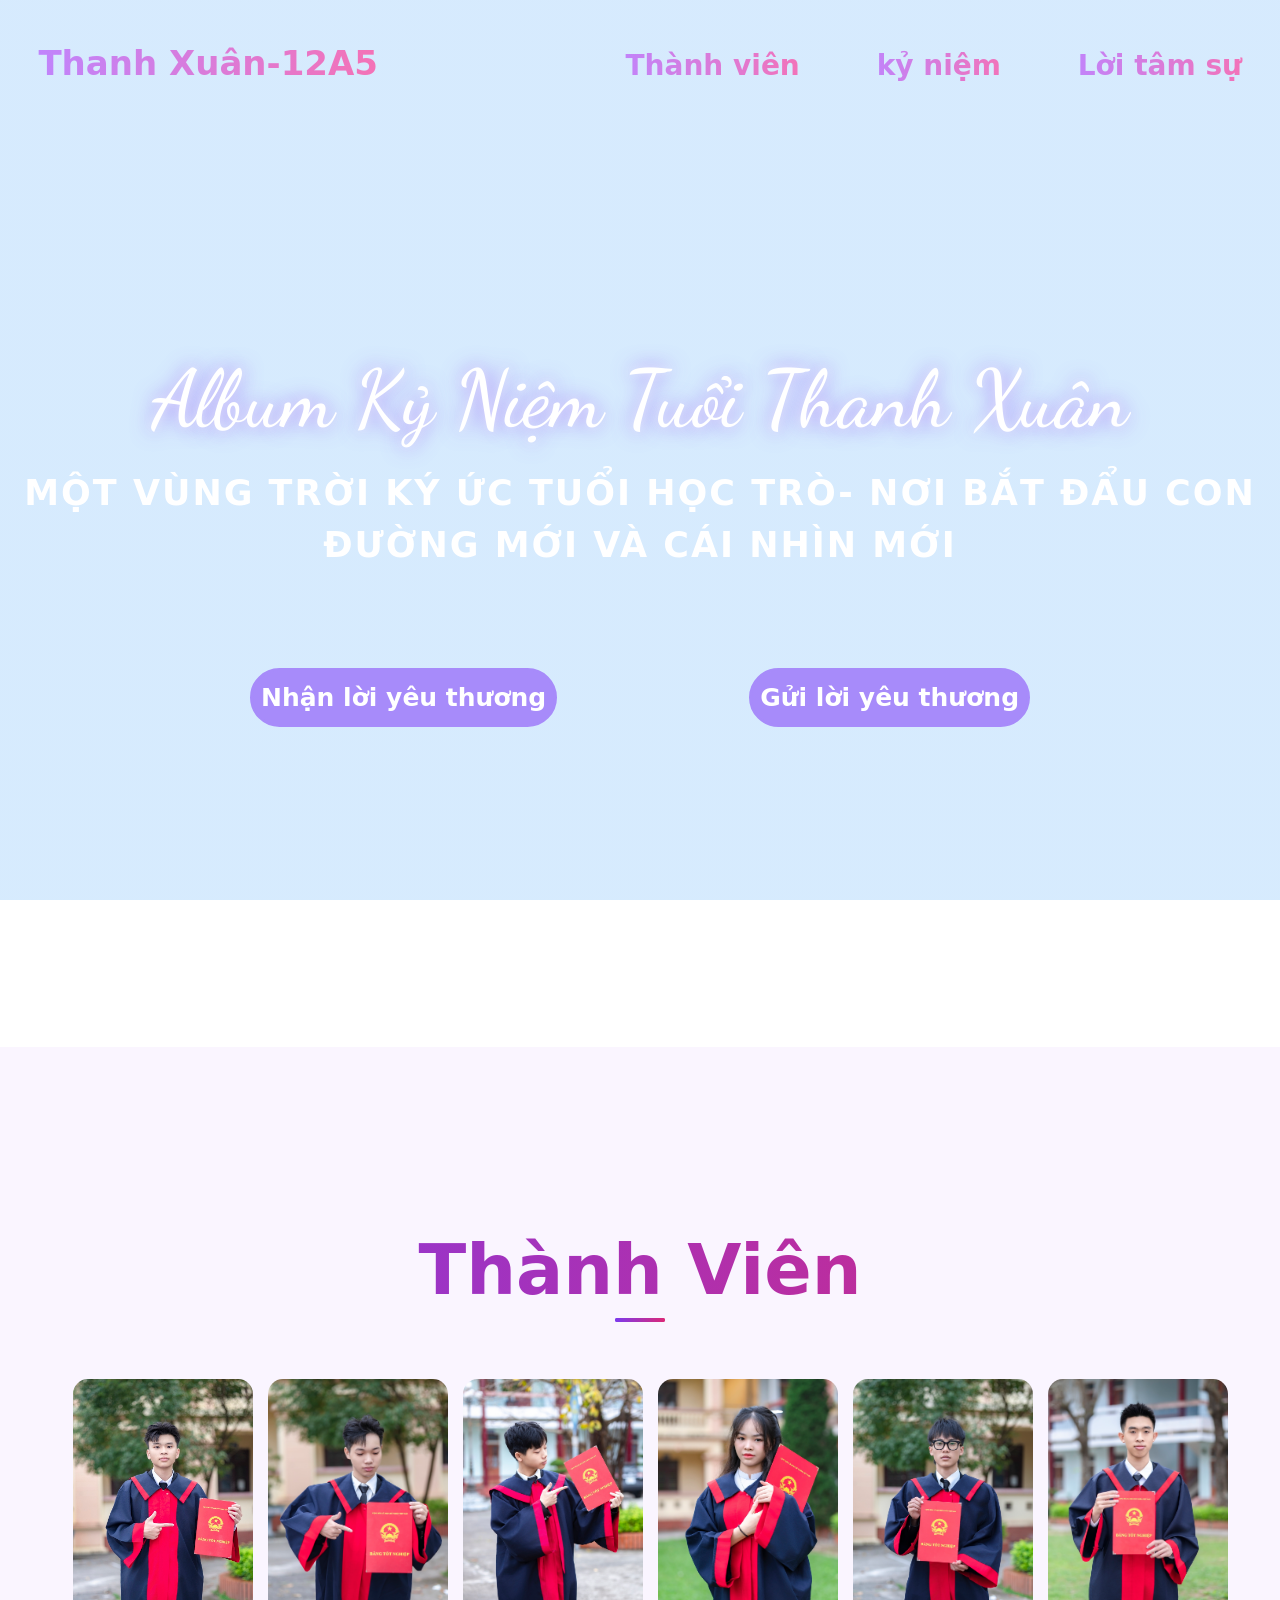
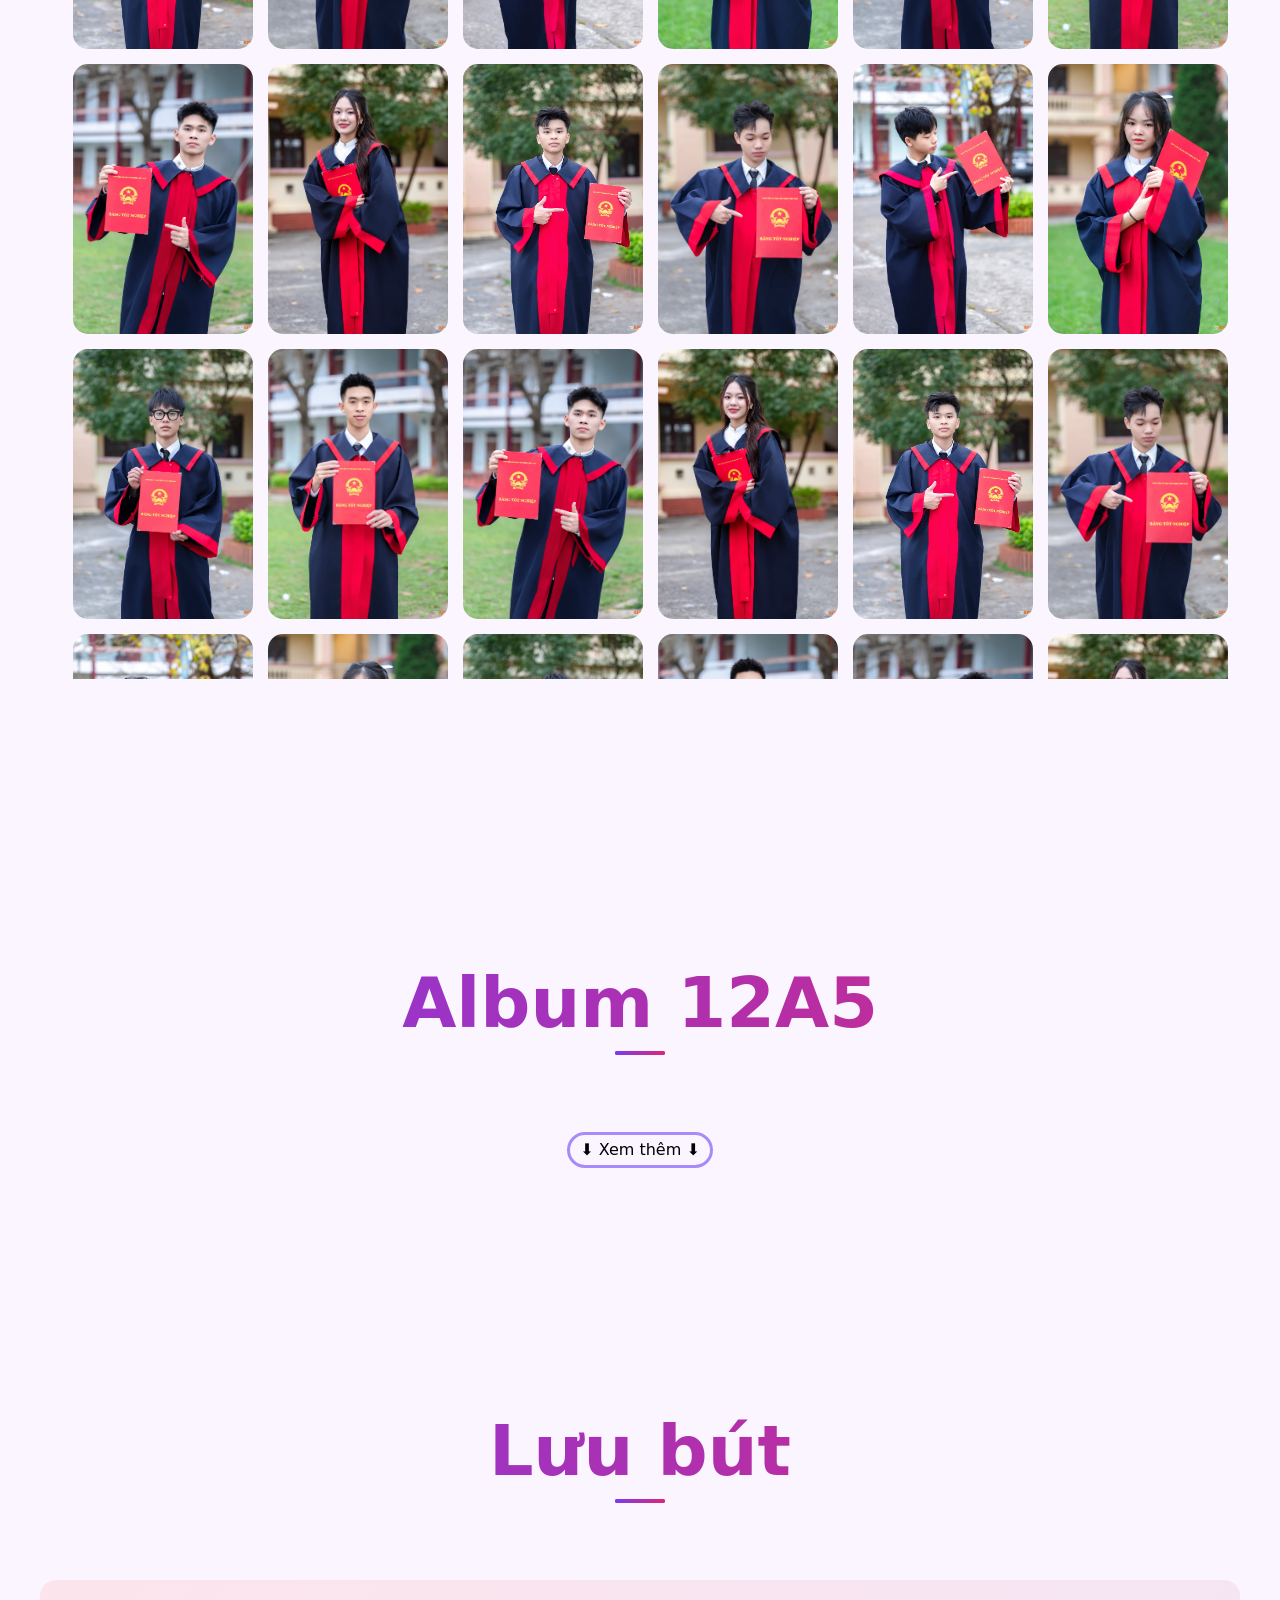
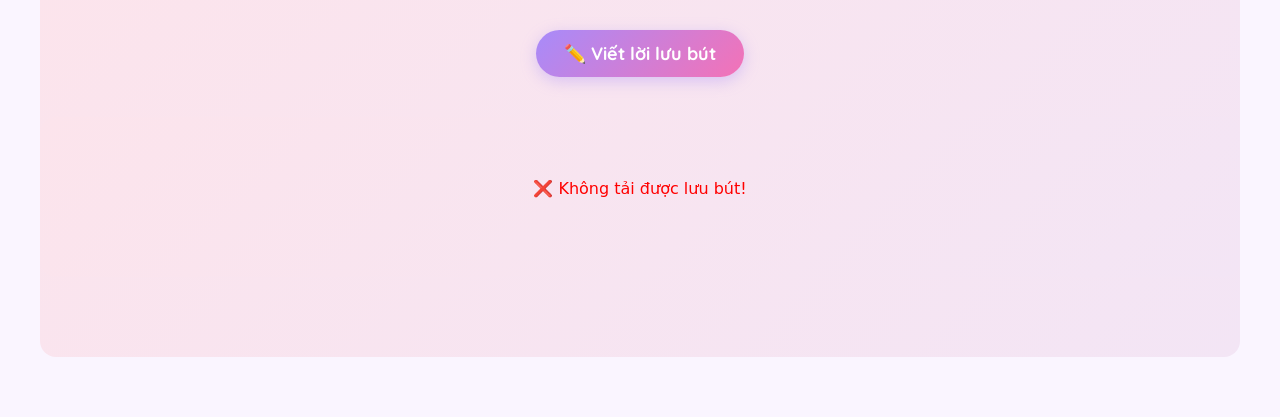
==== index.html @ b4f1463a "Add files via upload" ====
<!doctype html>
<html lang="vi">
    <head>
        <meta charset="UTF-8" />
        <meta name="viewport" content="width=device-width, inital-scale=1.0" />
        <link
            href="https://cdn.jsdelivr.net/npm/bootstrap@5.3.3/dist/css/bootstrap.min.css"
            rel="stylesheet"
        />
        <script src="https://cdn.jsdelivr.net/npm/bootstrap@5.3.3/dist/js/bootstrap.bundle.min.js"></script>
        <script src="dt/suger-dev.js"></script>
        <script src="https://cdn.jsdelivr.net/npm/eruda"></script>
        <script>
            eruda.init();
        </script>

        <link
            href="https://fonts.googleapis.com/css2?family=Dancing+Script:wght@700&family=Quicksand:wght@400;600;700&display=swap"
            rel="stylesheet"
        />
        <link
            rel="stylesheet"
            href="https://cdnjs.cloudflare.com/ajax/libs/highlight.js/11.9.0/styles/atom-one-dark.min.css"
        />
        <script src="https://cdnjs.cloudflare.com/ajax/libs/highlight.js/11.9.0/highlight.min.js"></script>
        <link rel="stylesheet" href="Style.css" />
        <script src="script.js"></script>
    </head>
    <body>
        <div class="navbar">
            <a class="link" href="index.html"><b>Thanh Xuân-12A5</b></a>
            <div>
                <a class="link danhsach" href="#thanhvien">Thành viên</a>
                <a class="link danhsach" href="#Album">kỷ niệm</a>
                <a class="link danhsach" href="#Luubut">Lời tâm sự</a>
            </div>
        </div>

        <!-- CHỮ TIÊU ĐỀ ĐẦU TRANG  -->
        <div class="chutieude">
            <h1 class="chuthanhxuan">Album Kỷ Niệm Tuổi Thanh Xuân</h1>
            <p id="duoichutieude">
                Một vùng trời ký ức tuổi học trò- nơi bắt đẩu con đường mới và
                cái nhìn mới
            </p>
            <div class="loiyeuthuong">
                <div class="linkloiyeuthuong nhanloiyeuthuong">
                    <p class="bamloiyeuthuong">
                        <b>Nhận lời yêu thương</b>
                    </p>
                </div>
                <a class="linkloiyeuthuong" href="#Luubut"
                    ><p class="bamloiyeuthuong"><b>Gửi lời yêu thương</b></p></a
                >
            </div>
        </div>
        <div class="nen">
            <!--CHỮ THƯỚC PHIM KỶ NIỆM  -->
            <div><hr /></div>
            <div class="thuocphimkyniem">
                <h2 id="thanhvien" class="thuocphimkyniem">Thành Viên </h2>
            </div>
            <div><hr /></div>
            <!--PHẦN ALBTUM-->
            <div class="card">
                <div class="khoianhtest">
                    <div class="anhtesst">
                        <div
                            class="anh"
                            data-anh='["images/Khanhcunhan1.jpg","images/Khanhvet1.jpg",
                                       "images/Khanhvet2.jpg","images/Khanhcunhan2.jpg",
                                       "images/Khanhgd1.jpg","images/Khanhgd2.jpg",
                                       "images/Khanhvet3.jpg","images/Khanhgd3.jpg",
                                       "images/Khanhtx1.jpg","images/Khanhtx2.jpg",
                                       "images/Khanhgd4.jpg","images/Khanhnv.jpg",
                                       "images/Khanhnv1.jpg","images/Khanhvet13.jpg",
                                       "images/Khanhtx3.jpg","images/Khanhtx4.jpg",
                                       "images/Khanhvet5.jpg","images/Khanhvet6.jpg",
                                       "images/Khanhvet7.jpg","images/Khanhvet8.jpg",
                                       "images/Khanhvet9.jpg","images/Khanhvet10.jpg",
                                       "images/Khanhvet11.jpg","images/Khanhvet12.jpg"]'
                        >
                            <img
                                class="anhcanhan"
                                src="images/Khanhcunhan1.jpg"
                            />

                            <div class="lopphu">
                                <div class="noidung">
                                    <b>Nguyễn Duy Khánh</b><br />
                                    <p1
                                        >♥️💝💖<br /><b class="xemchitiet"
                                            >🗨️ Xem chi tiết ➡️</b
                                        >
                                    </p1>
                                </div>
                            </div>
                        </div>
                        <div class="anh">
                            <img
                                class="anhcanhan"
                                src="images/Huycunhan1.jpg"
                            />

                            <div class="lopphu">
                                <div class="noidung">
                                    <b>Bùi Trung Huy</b><br />
                                    <p1
                                        >♥️💝💖<br /><b class="xemchitiet"
                                            >🗨️ Xem chi tiết ➡️</b
                                        >
                                    </p1>
                                </div>
                            </div>
                        </div>
                        <div class="anh">
                            <img
                                class="anhcanhan"
                                src="images/Namcunhan1.jpg"
                            />

                            <div class="lopphu">
                                <div class="noidung">
                                    <b>Bùi Trung Nam</b><br />
                                    <p1
                                        >♥️💝💖<br /><b class="xemchitiet"
                                            >🗨️ Xem chi tiết ➡️</b
                                        >
                                    </p1>
                                </div>
                            </div>
                        </div>
                        <div class="anh">
                            <img class="anhcanhan" src="images/Mycunhan1.jpg" />

                            <div class="lopphu">
                                <div class="noidung">
                                    <b>Vũ Đặng Thảo My</b><br />
                                    <p1
                                        >♥️💝💖<br /><b class="xemchitiet"
                                            >🗨️ Xem chi tiết ➡️</b
                                        >
                                    </p1>
                                </div>
                            </div>
                        </div>
                        <div class="anh">
                            <img
                                class="anhcanhan"
                                src="images/Trungcunhan1.jpg"
                            />

                            <div class="lopphu">
                                <div class="noidung">
                                    <b>Trần Quốc Trung</b><br />
                                    <p1
                                        >♥️💝💖<br /><b class="xemchitiet"
                                            >🗨️ Xem chi tiết ➡️</b
                                        >
                                    </p1>
                                </div>
                            </div>
                        </div>
                        <div class="anh">
                            <img
                                class="anhcanhan"
                                src="images/Quycunhan1.jpg"
                            />

                            <div class="lopphu">
                                <div class="noidung">
                                    <b>Phạm Ngọc Quý</b><br />
                                    <p1
                                        >♥️💝💖<br /><b class="xemchitiet"
                                            >🗨️ Xem chi tiết ➡️</b
                                        >
                                    </p1>
                                </div>
                            </div>
                        </div>
                        <div class="anh">
                            <img
                                class="anhcanhan"
                                src="images/Tuyencunhan1.jpg"
                            />

                            <div class="lopphu">
                                <div class="noidung">
                                    <b>Đỗ Trung Tuyển</b><br />
                                    <p1
                                        >♥️💝💖<br /><b class="xemchitiet"
                                            >🗨️ Xem chi tiết ➡️</b
                                        >
                                    </p1>
                                </div>
                            </div>
                        </div>
                        <div class="anh">
                            <img
                                class="anhcanhan"
                                src="images/Vancunnhan1.jpg"
                            />

                            <div class="lopphu">
                                <div class="noidung">
                                    <b>Vũ Thị Hồng Huế</b><br />
                                    <p1
                                        >♥️💝💖<br /><b class="xemchitiet"
                                            >🗨️ Xem chi tiết ➡️</b
                                        >
                                    </p1>
                                </div>
                            </div>
                        </div>
                        <div class="anh">
                            <img
                                class="anhcanhan"
                                src="images/Khanhcunhan1.jpg"
                            />

                            <div class="lopphu">
                                <div class="noidung">
                                    <b>Nguyễn Duy Khánh</b><br />
                                    <p1
                                        >♥️💝💖<br /><b class="xemchitiet"
                                            >🗨️ Xem chi tiết ➡️</b
                                        >
                                    </p1>
                                </div>
                            </div>
                        </div>
                        <div class="anh">
                            <img
                                class="anhcanhan"
                                src="images/Huycunhan1.jpg"
                            />

                            <div class="lopphu">
                                <div class="noidung">
                                    <b>Bùi Trung Huy</b><br />
                                    <p1
                                        >♥️💝💖<br /><b class="xemchitiet"
                                            >🗨️ Xem chi tiết ➡️</b
                                        >
                                    </p1>
                                </div>
                            </div>
                        </div>
                        <div class="anh">
                            <img
                                class="anhcanhan"
                                src="images/Namcunhan1.jpg"
                            />

                            <div class="lopphu">
                                <div class="noidung">
                                    <b>Bùi Trung Nam</b><br />
                                    <p1
                                        >♥️💝💖<br /><b class="xemchitiet"
                                            >🗨️ Xem chi tiết ➡️</b
                                        >
                                    </p1>
                                </div>
                            </div>
                        </div>
                        <div class="anh">
                            <img class="anhcanhan" src="images/Mycunhan1.jpg" />

                            <div class="lopphu">
                                <div class="noidung">
                                    <b>Vũ Đặng Thảo My</b><br />
                                    <p1
                                        >♥️💝💖<br /><b class="xemchitiet"
                                            >🗨️ Xem chi tiết ➡️</b
                                        >
                                    </p1>
                                </div>
                            </div>
                        </div>
                        <div class="anh">
                            <img
                                class="anhcanhan"
                                src="images/Trungcunhan1.jpg"
                            />

                            <div class="lopphu">
                                <div class="noidung">
                                    <b>Trần Quốc Trung</b><br />
                                    <p1
                                        >♥️💝💖<br /><b class="xemchitiet"
                                            >🗨️ Xem chi tiết ➡️</b
                                        >
                                    </p1>
                                </div>
                            </div>
                        </div>
                        <div class="anh">
                            <img
                                class="anhcanhan"
                                src="images/Quycunhan1.jpg"
                            />

                            <div class="lopphu">
                                <div class="noidung">
                                    <b>Phạm Ngọc Quý</b><br />
                                    <p1
                                        >♥️💝💖<br /><b class="xemchitiet"
                                            >🗨️ Xem chi tiết ➡️</b
                                        >
                                    </p1>
                                </div>
                            </div>
                        </div>
                        <div class="anh">
                            <img
                                class="anhcanhan"
                                src="images/Tuyencunhan1.jpg"
                            />

                            <div class="lopphu">
                                <div class="noidung">
                                    <b>Đỗ Trung Tuyển</b><br />
                                    <p1
                                        >♥️💝💖<br /><b class="xemchitiet"
                                            >🗨️ Xem chi tiết ➡️</b
                                        >
                                    </p1>
                                </div>
                            </div>
                        </div>
                        <div class="anh">
                            <img
                                class="anhcanhan"
                                src="images/Vancunnhan1.jpg"
                            />

                            <div class="lopphu">
                                <div class="noidung">
                                    <b>Vũ Thị Hồng Huế</b><br />
                                    <p1
                                        >♥️💝💖<br /><b class="xemchitiet"
                                            >🗨️ Xem chi tiết ➡️</b
                                        >
                                    </p1>
                                </div>
                            </div>
                        </div>
                        <div class="anh">
                            <img
                                class="anhcanhan"
                                src="images/Khanhcunhan1.jpg"
                            />

                            <div class="lopphu">
                                <div class="noidung">
                                    <b>Nguyễn Duy Khánh</b><br />
                                    <p1
                                        >♥️💝💖<br /><b class="xemchitiet"
                                            >🗨️ Xem chi tiết ➡️</b
                                        >
                                    </p1>
                                </div>
                            </div>
                        </div>
                        <div class="anh">
                            <img
                                class="anhcanhan"
                                src="images/Huycunhan1.jpg"
                            />

                            <div class="lopphu">
                                <div class="noidung">
                                    <b>Bùi Trung Huy</b><br />
                                    <p1
                                        >♥️💝💖<br /><b class="xemchitiet"
                                            >🗨️ Xem chi tiết ➡️</b
                                        >
                                    </p1>
                                </div>
                            </div>
                        </div>
                        <div class="anh">
                            <img
                                class="anhcanhan"
                                src="images/Namcunhan1.jpg"
                            />

                            <div class="lopphu">
                                <div class="noidung">
                                    <b>Bùi Trung Nam</b><br />
                                    <p1
                                        >♥️💝💖<br /><b class="xemchitiet"
                                            >🗨️ Xem chi tiết ➡️</b
                                        >
                                    </p1>
                                </div>
                            </div>
                        </div>
                        <div class="anh">
                            <img class="anhcanhan" src="images/Mycunhan1.jpg" />

                            <div class="lopphu">
                                <div class="noidung">
                                    <b>Vũ Đặng Thảo My</b><br />
                                    <p1
                                        >♥️💝💖<br /><b class="xemchitiet"
                                            >🗨️ Xem chi tiết ➡️</b
                                        >
                                    </p1>
                                </div>
                            </div>
                        </div>
                        <div class="anh">
                            <img
                                class="anhcanhan"
                                src="images/Trungcunhan1.jpg"
                            />

                            <div class="lopphu">
                                <div class="noidung">
                                    <b>Trần Quốc Trung</b><br />
                                    <p1
                                        >♥️💝💖<br /><b class="xemchitiet"
                                            >🗨️ Xem chi tiết ➡️</b
                                        >
                                    </p1>
                                </div>
                            </div>
                        </div>
                        <div class="anh">
                            <img
                                class="anhcanhan"
                                src="images/Quycunhan1.jpg"
                            />

                            <div class="lopphu">
                                <div class="noidung">
                                    <b>Phạm Ngọc Quý</b><br />
                                    <p1
                                        >♥️💝💖<br /><b class="xemchitiet"
                                            >🗨️ Xem chi tiết ➡️</b
                                        >
                                    </p1>
                                </div>
                            </div>
                        </div>
                        <div class="anh">
                            <img
                                class="anhcanhan"
                                src="images/Tuyencunhan1.jpg"
                            />

                            <div class="lopphu">
                                <div class="noidung">
                                    <b>Đỗ Trung Tuyển</b><br />
                                    <p1
                                        >♥️💝💖<br /><b class="xemchitiet"
                                            >🗨️ Xem chi tiết ➡️</b
                                        >
                                    </p1>
                                </div>
                            </div>
                        </div>
                        <div class="anh">
                            <img
                                class="anhcanhan"
                                src="images/Vancunnhan1.jpg"
                            />

                            <div class="lopphu">
                                <div class="noidung">
                                    <b>Vũ Thị Hồng Huế</b><br />
                                    <p1
                                        >♥️💝💖<br /><b class="xemchitiet"
                                            >🗨️ Xem chi tiết ➡️</b
                                        >
                                    </p1>
                                </div>
                            </div>
                        </div>
                        <div class="anh">
                            <img
                                class="anhcanhan"
                                src="images/Khanhcunhan1.jpg"
                            />

                            <div class="lopphu">
                                <div class="noidung">
                                    <b>Nguyễn Duy Khánh</b><br />
                                    <p1
                                        >♥️💝💖<br /><b class="xemchitiet"
                                            >🗨️ Xem chi tiết ➡️</b
                                        >
                                    </p1>
                                </div>
                            </div>
                        </div>
                        <div class="anh">
                            <img
                                class="anhcanhan"
                                src="images/Huycunhan1.jpg"
                            />

                            <div class="lopphu">
                                <div class="noidung">
                                    <b>Bùi Trung Huy</b><br />
                                    <p1
                                        >♥️💝💖<br /><b class="xemchitiet"
                                            >🗨️ Xem chi tiết ➡️</b
                                        >
                                    </p1>
                                </div>
                            </div>
                        </div>
                        <div class="anh">
                            <img
                                class="anhcanhan"
                                src="images/Namcunhan1.jpg"
                            />

                            <div class="lopphu">
                                <div class="noidung">
                                    <b>Bùi Trung Nam</b><br />
                                    <p1
                                        >♥️💝💖<br /><b class="xemchitiet"
                                            >🗨️ Xem chi tiết ➡️</b
                                        >
                                    </p1>
                                </div>
                            </div>
                        </div>
                        <div class="anh">
                            <img class="anhcanhan" src="images/Mycunhan1.jpg" />

                            <div class="lopphu">
                                <div class="noidung">
                                    <b>Vũ Đặng Thảo My</b><br />
                                    <p1
                                        >♥️💝💖<br /><b class="xemchitiet"
                                            >🗨️ Xem chi tiết ➡️</b
                                        >
                                    </p1>
                                </div>
                            </div>
                        </div>
                        <div class="anh">
                            <img
                                class="anhcanhan"
                                src="images/Trungcunhan1.jpg"
                            />

                            <div class="lopphu">
                                <div class="noidung">
                                    <b>Trần Quốc Trung</b><br />
                                    <p1
                                        >♥️💝💖<br /><b class="xemchitiet"
                                            >🗨️ Xem chi tiết ➡️</b
                                        >
                                    </p1>
                                </div>
                            </div>
                        </div>
                        <div class="anh">
                            <img
                                class="anhcanhan"
                                src="images/Quycunhan1.jpg"
                            />

                            <div class="lopphu">
                                <div class="noidung">
                                    <b>Phạm Ngọc Quý</b><br />
                                    <p1
                                        >♥️💝💖<br /><b class="xemchitiet"
                                            >🗨️ Xem chi tiết ➡️</b
                                        >
                                    </p1>
                                </div>
                            </div>
                        </div>
                        <div class="anh">
                            <img
                                class="anhcanhan"
                                src="images/Tuyencunhan1.jpg"
                            />

                            <div class="lopphu">
                                <div class="noidung">
                                    <b>Đỗ Trung Tuyển</b><br />
                                    <p1
                                        >♥️💝💖<br /><b class="xemchitiet"
                                            >🗨️ Xem chi tiết ➡️</b
                                        >
                                    </p1>
                                </div>
                            </div>
                        </div>
                        <div class="anh">
                            <img
                                class="anhcanhan"
                                src="images/Vancunnhan1.jpg"
                            />

                            <div class="lopphu">
                                <div class="noidung">
                                    <b>Vũ Thị Hồng Huế</b><br />
                                    <p1
                                        >♥️💝💖<br /><b class="xemchitiet"
                                            >🗨️ Xem chi tiết ➡️</b
                                        >
                                    </p1>
                                </div>
                            </div>
                        </div>
                        <div class="anh">
                            <img
                                class="anhcanhan"
                                src="images/Khanhcunhan1.jpg"
                            />

                            <div class="lopphu">
                                <div class="noidung">
                                    <b>Nguyễn Duy Khánh</b><br />
                                    <p1
                                        >♥️💝💖<br /><b class="xemchitiet"
                                            >🗨️ Xem chi tiết ➡️</b
                                        >
                                    </p1>
                                </div>
                            </div>
                        </div>
                        <div class="anh">
                            <img
                                class="anhcanhan"
                                src="images/Huycunhan1.jpg"
                            />

                            <div class="lopphu">
                                <div class="noidung">
                                    <b>Bùi Trung Huy</b><br />
                                    <p1
                                        >♥️💝💖<br /><b class="xemchitiet"
                                            >🗨️ Xem chi tiết ➡️</b
                                        >
                                    </p1>
                                </div>
                            </div>
                        </div>
                        <div class="anh">
                            <img
                                class="anhcanhan"
                                src="images/Namcunhan1.jpg"
                            />

                            <div class="lopphu">
                                <div class="noidung">
                                    <b>Bùi Trung Nam</b><br />
                                    <p1
                                        >♥️💝💖<br /><b class="xemchitiet"
                                            >🗨️ Xem chi tiết ➡️</b
                                        >
                                    </p1>
                                </div>
                            </div>
                        </div>
                        <div class="anh">
                            <img class="anhcanhan" src="images/Mycunhan1.jpg" />

                            <div class="lopphu">
                                <div class="noidung">
                                    <b>Vũ Đặng Thảo My</b><br />
                                    <p1
                                        >♥️💝💖<br /><b class="xemchitiet"
                                            >🗨️ Xem chi tiết ➡️</b
                                        >
                                    </p1>
                                </div>
                            </div>
                        </div>
                        <div class="anh">
                            <img
                                class="anhcanhan"
                                src="images/Trungcunhan1.jpg"
                            />

                            <div class="lopphu">
                                <div class="noidung">
                                    <b>Trần Quốc Trung</b><br />
                                    <p1
                                        >♥️💝💖<br /><b class="xemchitiet"
                                            >🗨️ Xem chi tiết ➡️</b
                                        >
                                    </p1>
                                </div>
                            </div>
                        </div>
                        <div class="anh">
                            <img
                                class="anhcanhan"
                                src="images/Quycunhan1.jpg"
                            />

                            <div class="lopphu">
                                <div class="noidung">
                                    <b>Phạm Ngọc Quý</b><br />
                                    <p1
                                        >♥️💝💖<br /><b class="xemchitiet"
                                            >🗨️ Xem chi tiết ➡️</b
                                        >
                                    </p1>
                                </div>
                            </div>
                        </div>
                        <div class="anh">
                            <img
                                class="anhcanhan"
                                src="images/Tuyencunhan1.jpg"
                            />

                            <div class="lopphu">
                                <div class="noidung">
                                    <b>Đỗ Trung Tuyển</b><br />
                                    <p1
                                        >♥️💝💖<br /><b class="xemchitiet"
                                            >🗨️ Xem chi tiết ➡️</b
                                        >
                                    </p1>
                                </div>
                            </div>
                        </div>
                        <div class="anh">
                            <img
                                class="anhcanhan"
                                src="images/Vancunnhan1.jpg"
                            />

                            <div class="lopphu">
                                <div class="noidung">
                                    <b>Vũ Thị Hồng Huế</b><br />
                                    <p1
                                        >♥️💝💖<br /><b class="xemchitiet"
                                            >🗨️ Xem chi tiết ➡️</b
                                        >
                                    </p1>
                                </div>
                            </div>
                        </div>
                        <div class="anh">
                            <img
                                class="anhcanhan"
                                src="images/Khanhcunhan1.jpg"
                            />

                            <div class="lopphu">
                                <div class="noidung">
                                    <b>Nguyễn Duy Khánh</b><br />
                                    <p1
                                        >♥️💝💖<br /><b class="xemchitiet"
                                            >🗨️ Xem chi tiết ➡️</b
                                        >
                                    </p1>
                                </div>
                            </div>
                        </div>
                    </div>
                </div>
            </div>

            <hr >
            <hr >
           
            <div class="thuocphimkyniem">
                <h2 id="Album" class="thuocphimkyniem">Album 12A5</h2>
            </div>
            <hr>
            <div class="album12a5-wrapper">
                <div class="manhinhdt album12a5-inner collapsed" id="album12a5">
                    <div class="album">
                        <div class="khungchuaalbum">
                            <!-- 0 -->
                            <img class="anhalbum doc" src="images/Huycunhan1.jpg"
                                    data-bs-toggle="modal"
                                    data-bs-target="#modalAnh"
                                    onclick="document.getElementById('anhModal').src=this.src"
                                    style="cursor:pointer" />
                            <!-- 1 -->
                            <img
                                class="anhalbum ngang"
                                src="images/loahuongvaoco.jpg"
                                data-bs-toggle="modal"
                                data-bs-target="#modalAnh"
                                onclick="document.getElementById('anhModal').src=this.src"
                                style="cursor:pointer"
                            />
                            <!-- 2 -->
                            <img
                                class="anhalbum ngang"
                                src="images/calopnv.jpg"
                                data-bs-toggle="modal"
                                data-bs-target="#modalAnh"
                                onclick="document.getElementById('anhModal').src=this.src"
                                style="cursor:pointer"
                            />
                            <!-- 3 -->
                            <img
                                class="anhalbum doc"
                                src="images/phaohoadoc.jpg"
                                data-bs-toggle="modal"
                                data-bs-target="#modalAnh"
                                onclick="document.getElementById('anhModal').src=this.src"
                                style="cursor:pointer"
                            />
                            <!-- 4 -->
                            <img
                                class="anhalbum doc"
                                src="images/Mycunhan1.jpg"
                                data-bs-toggle="modal"
                                data-bs-target="#modalAnh"
                                onclick="document.getElementById('anhModal').src=this.src"
                                style="cursor:pointer"
                            />
                            <!-- 5 -->
                            <img
                                class="anhalbum ngang"
                                src="images/tapthevetngoaitroi.jpg"
                                data-bs-toggle="modal"
                                data-bs-target="#modalAnh"
                                onclick="document.getElementById('anhModal').src=this.src"
                                style="cursor:pointer"
                            />
                            <!-- 6 -->
                            <img
                                class="anhalbum doc"
                                src="images/Khanhcunhan1.jpg"
                                data-bs-toggle="modal"
                                data-bs-target="#modalAnh"
                                onclick="document.getElementById('anhModal').src=this.src"
                                style="cursor:pointer"
                            />
                            <!-- 7 -->
                            <img
                                class="anhalbum doc"
                                src="images/Huycunhan1.jpg"
                                data-bs-toggle="modal"
                                data-bs-target="#modalAnh"
                                onclick="document.getElementById('anhModal').src=this.src"
                                style="cursor:pointer"
                            />

                            <!-- 8 -->
                            <img
                                class="anhalbum doc"
                                src="images/phaohoadoc.jpg"
                                data-bs-toggle="modal"
                                data-bs-target="#modalAnh"
                                onclick="document.getElementById('anhModal').src=this.src"
                                style="cursor:pointer"
                            />
                            <!-- 9 -->
                            <img
                                class="anhalbum doc"
                                src="images/calopnv.jpg"
                                data-bs-toggle="modal"
                                data-bs-target="#modalAnh"
                                onclick="document.getElementById('anhModal').src=this.src"
                                style="cursor:pointer"
                            />
                            <!-- 10-->
                            <img
                                class="anhalbum ngang"
                                src="images/loahuongvaoco.jpg"
                                data-bs-toggle="modal"
                                data-bs-target="#modalAnh"
                                onclick="document.getElementById('anhModal').src=this.src"
                                style="cursor:pointer"
                            />
                            <!-- 11 -->
                            <img
                                class="anhalbum ngang"
                                src="images/tapthevetngoaitroi.jpg"data-bs-toggle="modal"
                                data-bs-target="#modalAnh"
                                onclick="document.getElementById('anhModal').src=this.src"
                                style="cursor:pointer"
                            />
                            <!-- 12 -->
                            <img
                                class="anhalbum doc"
                                src="images/Mycunhan1.jpg"
                                data-bs-toggle="modal"
                                data-bs-target="#modalAnh"
                                onclick="document.getElementById('anhModal').src=this.src"
                                style="cursor:pointer"
                            />
                            <!-- 13 -->
                            <img
                                class="anhalbum doc"
                                src="images/Khanhcunhan1.jpg"
                                data-bs-toggle="modal"
                                data-bs-target="#modalAnh"
                                onclick="document.getElementById('anhModal').src=this.src"
                                style="cursor:pointer"
                            />
                            <!-- 14 -->
                            <img
                                class="anhalbum ngang"
                                src="images/tapthevetngoaitroi.jpg"data-bs-toggle="modal"
                                data-bs-target="#modalAnh"
                                onclick="document.getElementById('anhModal').src=this.src"
                                style="cursor:pointer"
                            />
                            <img
                                class="anhalbum doc"
                                src="images/calopnv.jpg"
                                data-bs-toggle="modal"
                                data-bs-target="#modalAnh"
                                onclick="document.getElementById('anhModal').src=this.src"
                                style="cursor:pointer"
                            />
                            <!-- 10-->
                            <img
                                class="anhalbum ngang"
                                src="images/loahuongvaoco.jpg"
                                data-bs-toggle="modal"
                                data-bs-target="#modalAnh"
                                onclick="document.getElementById('anhModal').src=this.src"
                                style="cursor:pointer"
                            />
                            <!-- 11 -->
                            <img
                                class="anhalbum ngang"
                                src="images/tapthevetngoaitroi.jpg"data-bs-toggle="modal"
                                data-bs-target="#modalAnh"
                                onclick="document.getElementById('anhModal').src=this.src"
                                style="cursor:pointer"
                            />
                            <!-- 12 -->
                            <img
                                class="anhalbum doc"
                                src="images/Mycunhan1.jpg"
                                data-bs-toggle="modal"
                                data-bs-target="#modalAnh"
                                onclick="document.getElementById('anhModal').src=this.src"
                                style="cursor:pointer"
                            />
                            <!-- 13 -->
                            <img
                                class="anhalbum doc"
                                src="images/Khanhcunhan1.jpg"
                                data-bs-toggle="modal"
                                data-bs-target="#modalAnh"
                                onclick="document.getElementById('anhModal').src=this.src"
                                style="cursor:pointer"
                            />
                            <!-- 14 -->
                            <img
                                class="anhalbum ngang"
                                src="images/tapthevetngoaitroi.jpg"data-bs-toggle="modal"
                                data-bs-target="#modalAnh"
                                onclick="document.getElementById('anhModal').src=this.src"
                                style="cursor:pointer"
                            />
                            <!-- 14 -->
                            <img class="anhalbum doc" src="images/Huycunhan1.jpg"
                                    data-bs-toggle="modal"
                                    data-bs-target="#modalAnh"
                                    onclick="document.getElementById('anhModal').src=this.src"
                                    style="cursor:pointer" />
                            <!-- 1 -->
                            <img
                                class="anhalbum ngang"
                                src="images/loahuongvaoco.jpg"
                                data-bs-toggle="modal"
                                data-bs-target="#modalAnh"
                                onclick="document.getElementById('anhModal').src=this.src"
                                style="cursor:pointer"
                            />
                            <!-- 2 -->
                            <img
                                class="anhalbum ngang"
                                src="images/calopnv.jpg"
                                data-bs-toggle="modal"
                                data-bs-target="#modalAnh"
                                onclick="document.getElementById('anhModal').src=this.src"
                                style="cursor:pointer"
                            />
                            <!-- 3 -->
                            <img
                                class="anhalbum doc"
                                src="images/phaohoadoc.jpg"
                                data-bs-toggle="modal"
                                data-bs-target="#modalAnh"
                                onclick="document.getElementById('anhModal').src=this.src"
                                style="cursor:pointer"
                            />
                            <!-- 4 -->
                            <img
                                class="anhalbum doc"
                                src="images/Mycunhan1.jpg"
                                data-bs-toggle="modal"
                                data-bs-target="#modalAnh"
                                onclick="document.getElementById('anhModal').src=this.src"
                                style="cursor:pointer"
                            />
                            <!-- 5 -->
                            <img
                                class="anhalbum ngang"
                                src="images/tapthevetngoaitroi.jpg"
                                data-bs-toggle="modal"
                                data-bs-target="#modalAnh"
                                onclick="document.getElementById('anhModal').src=this.src"
                                style="cursor:pointer"
                            />
                            <!-- 6 -->
                            <img
                                class="anhalbum doc"
                                src="images/Khanhcunhan1.jpg"
                                data-bs-toggle="modal"
                                data-bs-target="#modalAnh"
                                onclick="document.getElementById('anhModal').src=this.src"
                                style="cursor:pointer"
                            />
                            <!-- 7 -->
                            <img
                                class="anhalbum doc"
                                src="images/Huycunhan1.jpg"
                                data-bs-toggle="modal"
                                data-bs-target="#modalAnh"
                                onclick="document.getElementById('anhModal').src=this.src"
                                style="cursor:pointer"
                            />

                            <!-- 8 -->
                            <img
                                class="anhalbum doc"
                                src="images/phaohoadoc.jpg"
                                data-bs-toggle="modal"
                                data-bs-target="#modalAnh"
                                onclick="document.getElementById('anhModal').src=this.src"
                                style="cursor:pointer"
                            />
                            <!-- 9 -->
                            <img
                                class="anhalbum doc"
                                src="images/calopnv.jpg"
                                data-bs-toggle="modal"
                                data-bs-target="#modalAnh"
                                onclick="document.getElementById('anhModal').src=this.src"
                                style="cursor:pointer"
                            />
                        </div>
                    </div>
                </div>
                <div class="xemthem-wrapper">
                    <div class="xemthem-fade" id="album12a5Fade"></div>
                    <button
                        class="btn-xemthem"
                        id="btnAlbum12a5"
                        onclick="toggleAlbum12a5()"
                    >
                        ⬇️ Xem thêm ⬇️
                    </button>
                </div>
            </div>
            
            <!--  PHẦN LƯU BÚT -->
          
            <hr >
           
            <div class="thuocphimkyniem">
                <h2 id="Luubut" class="thuocphimkyniem">Lưu bút</h2>
            </div>
            <hr>
            <div class="phanluubut">
              <div class="khungluubut">
                  <div class="card-luubut">
                      <!-- NÚT GỬI LỜI -->
<div style="text-align:center; margin: 30px 0 20px;">
  <button class="btn-guibut" onclick="moFormLuuBut()">✏️ Viết lời lưu bút</button>
</div>

<!-- FORM VIẾT -->
<div id="formLuuBut" class="form-luubut-overlay" style="display:none;">
  <div class="form-luubut-box">
    <h3 style="font-family:'Dancing Script',cursive; font-size:26px; color:#7c3aed; margin-bottom:16px;">✍️ Ghi lại lời yêu thương</h3>
    <textarea id="inputNoiDung" placeholder="Viết lời hay ý đẹp..." maxlength="300"></textarea>
    <input id="inputKyTen" type="text" placeholder="Ký tên 🖊️" maxlength="15" />
    <div class="chon-mau">
      <span>Chọn màu:</span>
      <div class="mau-option" style="background:#fff9c4;" data-mau="#fff9c4" onclick="chonMau(this)">💛</div>
      <div class="mau-option" style="background:#fce4ec;" data-mau="#fce4ec" onclick="chonMau(this)">💗</div>
      <div class="mau-option" style="background:#e8f5e9;" data-mau="#e8f5e9" onclick="chonMau(this)">💚</div>
      <div class="mau-option" style="background:#e3f2fd;" data-mau="#e3f2fd" onclick="chonMau(this)">💙</div>
      <div class="mau-option" style="background:#f3e5f5;" data-mau="#f3e5f5" onclick="chonMau(this)">💜</div>
      <div class="mau-option" style="background:#fff3e0;" data-mau="#fff3e0" onclick="chonMau(this)">🧡</div>
    </div>
    <div style="display:flex; gap:12px; justify-content:center; margin-top:10px;">
      <button class="btn-guibut" onclick="luuLuuBut()">💾 Gửi</button>
      <button class="btn-huy" onclick="dongFormLuuBut()">✖ Hủy</button>
    </div>
  </div>
</div>

<!-- KHUNG GIẤY NHỚ -->
<div class="phanluubut">
  <div class="khungluubut" id="khungluubut"></div>
</div>

<!-- MODAL XÓA ADMIN -->
<div id="modalXoa" class="form-luubut-overlay" style="display:none;">
  <div class="form-luubut-box" style="max-width:340px;">
    <h3 style="font-family:'Dancing Script',cursive;font-size:22px;color:#db2777;margin-bottom:12px;">🔐 Xác nhận Admin</h3>
    <input id="inputMatKhau" type="password" placeholder="Nhập mật khẩu admin..." />
    <p id="thongBaoSai" style="color:red;display:none;font-size:13px;margin-top:6px;">❌ Sai mật khẩu!</p>
    <div style="display:flex;gap:12px;justify-content:center;margin-top:10px;">
      <button class="btn-guibut" onclick="xacNhanXoa()">🗑️ Xóa</button>
      <button class="btn-huy" onclick="dongModalXoa()">✖ Hủy</button>
    </div>
  </div>
</div>
                  
                  </div>
              </div>
            </div>

            <!--  PHẦN CHUYỂN TIẾP ẢNH THÀNH VIÊN-->
            <div class="lightbox" id="lightbox">
                <img id="lightbox-img" src="" />
                <div id="lightbox-thumbs"></div>
                <button class="lightbox-prev" id="lb-prev">⬅️</button>
                <button class="lightbox-next" id="lb-next">➡️</button>
            </div>
            <!--  PHẦN XEM ẢNH ALBUM NHÉ-->
<div class="modal fade" id="modalAnh" tabindex="-1">
  <div class="modal-dialog modal-dialog-centered modal-lg">
    <div class="modal-content bg-transparent border-0">
      <img id="anhModal" src="" class="img-fluid rounded" />
    </div>
  </div>
</div>
            <!-- PHẦN NHẬN LỜI YÊU THƯƠNG NGẪU NHIÊN-->

            <div class="nhanloiyeuthuong" id="popupLoi">
                <p id="noiDungLoi" style=""></p>
                <button
                    class="btnDong"
                    onclick="
                        document
                            .getElementById('popupLoi')
                            .classList.remove('active');
                        setTimeout(
                            () =>
                                (document.getElementById(
                                    'popupLoi'
                                ).style.display = 'none'),
                            300
                        );
                    "
                >
                    Đóng
                </button>
            </div>
  <!-- DIV CUỐI NHÁ CHÈN LÊN TRÊN-->
        </div>
    </body>
</html>
---- Style.css ----
body {
    background-image:
        linear-gradient(rgba(148, 201, 251, 0.38), rgba(148, 202, 251, 0.38)),
        url("images/cunhantungmu.jpg");
    background-repeat: no-repeat;
    background-attachment: fixed;
    background-position: center;
    background-size: cover;
}
/* BỐ CỤC TỶ LỆ MÀN HÌNH VÀ HIỆU ỨNG*/
@media (max-width: 420px) {
    .lopphu .noidung {
        font-size: 10px !important;
        margin-top: 70px !important;
    }
    #lb-next {
        opacity: 0;
    }
    #lb-prev {
        opacity: 0;
    }
    .anhtesst {
        margin-left: 10px;
        margin-right: 10px;
    }
    .anhtesst .anhcanhan {
        width: 100px;
    }
    .chutieude h1 {
        font-size: 40px;
    }
    .chutieude #duoichutieude {
        font-size: 11px;
    }
    .link {
        font-size: 14px;
    }
    .navbar .danhsach {
        margin-left: 12px;
    }
}

@media (min-width: 1024px) {
    .lopphu .noidung {
        font-size: 17px !important;
        margin-top: 130px !important;
    }

    .navbar .danhsach {
        margin-left: 50px;
    }
    .navbar .danhsach:hover {
        padding: 2px 20px;
        border: rgba(0, 0, 0, 0.3) 4px solid;
    }

    .chutieude h1 {
        font-size: 80px;
    }
    .chutieude #duoichutieude p {
        font-size: 25px;
    }

    /* PHẦN XEM THÀNH VIÊN */

    .anhcanhan {
        width: 180px !important;
    }
    #lb-prev {
        font-size: 50px;
        opacity: 2 !important;
    }
    #lb-next {
        font-size: 50px;
        opacity: 2 !important;
    }
    .lightbox-prev {
        left: 90px !important;
    }
    .lightbox-next {
        right: 90px !important;
    }

    #lightbox-thumbs {
        z-index: 999;
        display: flex;
        gap: 8px;
        margin-top: 10px;
        overflow-x: auto;
        width: 100%;
        padding: 5px;
    }

    #lightbox-thumbs img {
        z-index: 999;
        display: none;
        width: 40px !important;
        height: 50px !important;
        object-fit: cover;
        border-radius: 6px;
        cursor: pointer;
        opacity: 0.5;
        transition: opacity 0.2s ease;
        flex-shrink: 0;
        border: 2px solid transparent;
    }

    #lightbox-thumbs img.active {
        z-index: 999;
        opacity: 1;
        border: 2px solid white;
    }

    #lightbox-img {
        z-index: 999;
        transition: opacity 0.3s ease;
        height: 100% !important;
        width: 100% !important;
        object-fit: contain;
        border-radius: 30px !important;
    }

    #lightbox-thumbs {
        z-index: 999;
        position: fixed;
        bottom: 5px !important;
        left: 0;
        width: 100%;
        flex-wrap: nowrap;
        height: 50px !important;
        align-items: center;
        overflow-x: auto;
        overflow-y: hidden;
        padding: 5px;
        box-sizing: border-box;
    }
    .card {
        background-color: #faf5ff;
        width: 1300px;
        margin: 0 auto !important;
        height: 900px !important;
        border: 0 !important;
        overflow-x: hidden; /* cắt ngang */
        overflow-y: auto; /* scroll dọc */
    }
    /*PHẦN ALBUM 12a5 NHÉ*/
    .album12a5-wrapper #album12a5 {
        display: none !important;
    }
    .album12a5-inner {
        display: flex !important;
    }
.khungluubut { display:flex; flex-wrap:wrap; gap:20px;
    width: 1200px !important; justify-content:center; padding:10px; margin: 0 auto; }
    #popupLoi {
    width: 900px !important;}
    #noiDungLoi { font-size: 34px !important;}
    .sticky-pin { position:absolute; top:8px; left:50%; transform:translateX(-50%); font-size:22px; }
.sticky-content { font-size:20px !important;  }

.sticky-ky  {  font-size:14px !important; font-weight:700; }
.sticky-ngay { font-size:14px !important; color:#999; }
    
    /*CHÈN LÊN BÊN TRÊN*/
}
/* HẾT PHẦN KÍCH CỠ */

.nen {
    background-color: #faf5ff;
}

/* PHẦN NAVBAR */
.navbar {
    display: flex;
    border: 0 solid;
    margin-top: clamp(10px, 3vw, 30px);
    margin-right: clamp(5px, 3vw, 30px);
    margin-left: clamp(5px, 3vw, 50px);
    font-size: clamp(18px, 3vw, 34px);
}
.danhsach {
    border-radius: 20px;
    border: 0px solid;
    padding: 3px 8px;
    border-color: #ec4899;
    margin-left: 5px;
    font-size: clamp(12px, 3vw, 24px);
}
.danhsach:hover {
    border-radius: 20px;
    border: 2px solid;
    padding: 3px 8px;
    border-color: #ec4899;
}

.link {
    background: linear-gradient(to right, #c084fc, #f472b6);
    -webkit-background-clip: text;
    -webkit-text-fill-color: transparent;
    text-decoration: none;
}
.danhsach {
    font-size: clamp(8px, 3vw, 28px);
    font-weight: 560;
}

/* CHỮ H1 */
h1 {
    text-align: center;
    font-family: "Dancing Script", cursive;
    font-size: clamp(45px, 7vw, 150px);
    color: #fff;
    text-shadow:
        0 0 10px rgba(255, 255, 255, 0.5),
        0 0 20px rgba(139, 92, 246, 0.8);
    margin-bottom: 10px;
    z-index: 2;
    animation: fadeInUp 1.2s ease-out;
}
#duoichutieude {
    text-align: center;
    font-size: clamp(12px, 3vw, 35px);
    font-weight: 600;
    letter-spacing: 2px;
    color: white;
    text-transform: uppercase;
    margin-top: 10px;
}
.chutieude {
    z-index: 2;
    animation: fadeInUp 1.2s ease-out;
    position: relative;
    width: 100%;
    height: 100vh;
    display: flex;
    flex-direction: column;
    justify-content: center;
    align-items: center;
    text-align: center;
    z-index: 999;
}

/* PHẦN NHẬN VÀ GỬI LỜI YÊU THƯƠNG*/
.loiyeuthuong {
    display: inline-flex;
    gap: 15vw;
    margin-top: clamp(10px, 8vw, 80px);
    color: white;
}
.bamloiyeuthuong {
    border: #a78bfa solid;
    padding: clamp(2px, 2vw, 8px);
    border-radius: clamp(10px, 8vw, 40px);
    background-color: #a78bfa;
    display: flex;
    display: inline-block;
}
.bamloiyeuthuong:hover {
    background-color: #bfdbfe;
    color: black;
    transform: scale(0.9);
    transition: transform 0.5s ease;
}
.bamloiyeuthuong:active {
    background-color: #bfdbfe;
    color: black;
    transform: scale(0.8);
    transition: transform 0.5s ease;
}
.linkloiyeuthuong {
    color: white;
    font-size: clamp(14px, 3vw, 25px);
}
#popupLoi {
    width: 400px;
    display: none;
    position: fixed;
    top: 50%;
    left: 50%;
    transform: translate(-50%, -50%) scale(0.5);
    background: white;
    padding: 30px;
    border-radius: 15px;
    z-index: 99999;
    text-align: center;

    box-shadow: 0 10px 30px rgba(0, 0, 0, 0.3);
    transition:
        transform 0.3s ease,
        opacity 0.3s ease;
    opacity: 0;
}
#noiDungLoi {
    font-size: 22px;
    margin-bottom: 20px;
    font-family: "Dancing Script", cursive;
}

#popupLoi.active {
    transform: translate(-50%, -50%) scale(1);
    opacity: 1;
}
.btnDong {
    background: #a78bfa;
    color: white;
    border: none;
    padding: 8px 20px;
    border-radius: 10px;
    cursor: pointer;
}

@keyframes fadeInUp {
    from {
        opacity: 0;
        transform: translateY(30px);
    }
    to {
        opacity: 1;
        transform: translateY(0);
    }
}

/*  CHỮ THƯỚC PHIM KỶ NIỆM */
hr { margin-top:50px ;
    opacity: 0;
    background-color: red;
}
.thuocphimkyniem,
.Alum12a5 {
    margin-top: clamp(80px, 20vw, 180px);
    text-align: center;
    font-size: clamp(30px, 7vw, 70px);
    margin-bottom: 50px;
    position: relative;
    font-weight: 700;
    background: linear-gradient(to right, #7c3aed, #db2777);
    -webkit-background-clip: text;
    -webkit-text-fill-color: transparent;
}
.thuocphimkyniem::after {
    content: "";
    position: absolute;
    bottom: -10px;
    left: 50%;
    transform: translateX(-50%);
    width: 50px;
    height: 4px;
    background: linear-gradient(to right, #7c3aed, #db2777);
    border-radius: 5px;
}

/* PHẦN THÀNH VIÊN */
.khoianhtesst {
    margin-top: 5px;
}
.anhtesst {
    gap: 15px;
    display: flex;
    justify-content: center;
    flex-wrap: wrap;
    align-items: center;
}
.anh {
    display: flex;
    border-radius: clamp(5px, 3vw, 15px);
    cursor: pointer;
    transition: all 0.5s ease;
    position: relative;
}
.anhcanhan {
    border-radius: clamp(5px, 3vw, 15px);
    cursor: pointer;
    transition: all 0.5s ease;
    width: 130px;
    display: flex;
    margin: auto;
}
.lopphu {
    border-radius: clamp(5px, 3vw, 15px);
    cursor: pointer;
    transition: all 0.5s ease;
    width: 100%;
    height: 100%;
    top: 0;
    left: 0;
    position: absolute;
    background: black;
    display: flex;
    text-align: center;
    opacity: 0;
    transition: 0.6s;
    cursor: pointer;
}
.lopphu:hover {
    background: linear-gradient(
        to bottom,
        rgba(255, 246, 143, 0.4),
        rgba(198, 166, 253, 0.6)
    );
    opacity: 1;
}
.lopphu .noidung {
    width: 100%;
    color: yellow;
    font-size: 14px;
    margin-top: 95px;
    z-index: 99;
}
.anh:hover {
    transform: scale(1.05);
    transition: transform 0.5s ease;
    box-shadow: 0 4px 12px rgba(0, 0, 0, 0.73);
    cursor: pointer;
}
.lopphu .noidung .xemchitiet {
    color: yellow;
}

/* PHẦN BẤM XEM ẢNH THÀNH VIÊN */
.lightbox {
    position: fixed;
    top: 0;
    left: 0;
    width: 100%;
    height: 100%;
    background: rgba(0, 0, 0, 0.6);
    z-index: 9999;
    justify-content: center;
    align-items: center;
    flex-direction: column;
    opacity: 0;
    transition: opacity 0.9s ease;
    pointer-events: none;
    display: flex;
}
.lightbox.active {
    opacity: 2;
    pointer-events: all;
}

.lightbox img {
    max-height: 85vh;
    max-width: 90vw;
    object-fit: contain;
    border-radius: 20px;
}

#lightbox-img {
    transition: opacity 0.3s ease;
}

.lightbox-prev,
.lightbox-next {
    z-index: 9909;
    position: fixed;
    top: 50%;
    transform: translateY(-50%);
    background: rgba(255, 255, 255, 0);
    color: white;
    border: none;
    font-size: 30px;
    padding: 10px 18px;
    border-radius: 50%;
    cursor: pointer;
}
.lightbox-prev {
    left: 15px;
}
.lightbox-next {
    right: 15px;
}
#lightbox-thumbs {
    z-index: 999;
    display: flex;
    gap: 8px;
    margin-top: 10px;
    overflow-x: auto;
    width: 200vw;
    padding: 5px;
}
#lightbox-thumbs img {
    z-index: 999;
    width: 50px;
    height: 65px;
    object-fit: cover;
    border-radius: 6px;
    cursor: pointer;
    opacity: 0.7;
    transition: opacity 0.2s ease;
    flex-shrink: 0;
    border: 2px solid transparent;
}
#lightbox-thumbs img.active {
    z-index: 999;
    opacity: 1;
    border: 2px solid white;
}
#lightbox-img {
    z-index: 999;
    transition: opacity 0.3s ease;
    width: 400px;
    /* cố định chiều cao */
    object-fit: contain;
    border-radius: 20px;
}
#lightbox-thumbs {
    z-index: 999;
    position: fixed;
    bottom: 20px;
    left: 0;
    width: 100%;
    flex-wrap: nowrap;
    height: 120px;
    align-items: center;
    overflow-x: auto;
    overflow-y: hidden;
    padding: 5px;
    box-sizing: border-box;
}
.card {
    background-color: #faf5ff;
    margin: 25px 25px;
    height: 1000px;
    border: 0 !important;
    overflow-x: hidden; /* cắt ngang */
    overflow-y: auto; /* scroll dọc */
}
/* Hiện thanh trượt trên Chrome/Safari */
.card::-webkit-scrollbar {
    height: 6px; /* chiều cao thanh trượt ngang */
    display: block;
}
.card::-webkit-scrollbar-track {
    background: #e2e8f0; /* màu nền track */
    border-radius: 10px;
}
.card::-webkit-scrollbar-thumb {
    background: #a78bfa; /* màu thanh kéo - màu tím giống web bạn */
    border-radius: 10px;
}
body.no-scroll {
    overflow: hidden;
    position: fixed;
    width: 100%;
}
#lb-prev {
    opacity: 0;
}
#lb-next {
    opacity: 0;
}

/* PHẦN ALBUM 12a5 */
.album {
    display: flex;
    flex-wrap: wrap;
    gap: 10px;

    margin: 0 auto;
}

.khungchuaalbum {
    text-align: center;
    display: flex;
    flex-wrap: wrap;
    border-radius: 10px;
    justify-content: center;
    align-items: center;
    object-fit: cover;
    gap: 10px;
}

.album {
    display: flex;
    text-align: center;
    object-fit: cover;
}

.anhalbum.doc {
    border-radius: 10px;
    object-fit: cover;
    width: 130px;
    height: 173.333px;
}
.anhalbum.ngang {
    border-radius: 10px;
    object-fit: cover;
    width: 260px;
}
/* NÚT XEM THÊM - ALBUM 12A5 */
.album12a5-wrapper {
    display: block;
    justify-content: center;
    text-align: center;
    position: relative;
    margin: 0 auto;
}
.album12a5-inner {
    display: flex !important;
    justify-content: center;
    overflow: hidden;
    transition: height 0.4s ease;
}
.album12a5-inner.collapsed {
    height: 600px;
}
#btnAlbum12a5 { margin-bottom: 10px;
    border-radius: 20px;
    margin-top: 20px;
    border: #a78bfa solid;
    background: none;
    padding: 3px 10px;
}








/* PHẦN LƯU BÚT */
.phanluubut { padding: 20px 15px 60px; }
.khungluubut { display:flex; flex-wrap:wrap; gap:20px;
    ; justify-content:center; padding:10px; margin: 0 auto; }

.sticky-note {
  position:relative; width:200px; min-height:200px;
  border-radius:4px; padding:36px 16px 50px;
  box-shadow: 3px 3px 10px rgba(0,0,0,0.18);
  display:flex; flex-direction:column;
  transition: transform 0.25s, box-shadow 0.25s;
  animation: popIn 0.4s ease; word-break:break-word;
}
.sticky-note:nth-child(odd)  { transform: rotate(-1.5deg); }
.sticky-note:nth-child(even) { transform: rotate(1.2deg); }
.sticky-note:hover { transform: rotate(0deg) scale(1.06) !important; box-shadow:6px 8px 24px rgba(0,0,0,0.22); z-index:10; }
.sticky-note::before {
  content:""; position:absolute; top:52px; left:14px; right:14px;
  height:calc(100% - 110px);
  background-image: repeating-linear-gradient(transparent,transparent 27px,rgba(0,0,0,0.07) 28px);
  pointer-events:none;
}
.sticky-pin { position:absolute; top:8px; left:50%; transform:translateX(-50%); font-size:22px; }
.sticky-content { font-family:'Dancing Script',cursive; font-size:16px; color:#333; line-height:28px; flex:1; margin-top:4px; }
.sticky-footer { position:absolute; bottom:10px; left:14px; right:38px; display:flex; flex-direction:column; }
.sticky-ky  { font-family:'Dancing Script',cursive; font-size:14px; font-weight:700; color:#7c3aed; }
.sticky-ngay { font-size:10px; color:#999; }
.btn-xoa-note {
  position:absolute; bottom:8px; right:8px;
  background:none; border:none; font-size:15px; cursor:pointer;
  opacity:0; transition:opacity 0.2s; border-radius:6px;
}
.sticky-note:hover .btn-xoa-note { opacity:0.6; }
.btn-xoa-note:hover { opacity:1 !important; background:rgba(220,50,50,0.1); }

.btn-guibut {
  background: linear-gradient(135deg,#a78bfa,#f472b6);
  color:white; border:none; padding:10px 28px; border-radius:30px;
  font-size:clamp(14px,3vw,18px); font-weight:700; cursor:pointer;
  box-shadow:0 4px 15px rgba(167,139,250,0.4);
  transition:transform 0.2s, box-shadow 0.2s; font-family:'Quicksand',sans-serif;
}
.btn-guibut:hover { transform:scale(1.05); box-shadow:0 6px 20px rgba(167,139,250,0.6); }
.btn-huy {
  background:#e5e7eb; color:#555; border:none; padding:10px 20px;
  border-radius:30px; font-size:15px; font-weight:600; cursor:pointer;
  font-family:'Quicksand',sans-serif; transition:background 0.2s;
}
.btn-huy:hover { background:#d1d5db; }

.form-luubut-overlay {
  position:fixed; top:0; left:0; width:100%; height:100%;
  background:rgba(0,0,0,0.45); z-index:99999;
  display:flex; justify-content:center; align-items:center; padding:20px; box-sizing:border-box;
}
.form-luubut-box {
  background:white; border-radius:20px; padding:30px 24px;
  width:100%; max-width:420px;
  box-shadow:0 10px 40px rgba(0,0,0,0.25);
  display:flex; flex-direction:column; gap:12px;
}
.form-luubut-box textarea {
  width:100%; height:130px; border:2px solid #e9d5ff;
  border-radius:12px; padding:12px; font-family:'Dancing Script',cursive;
  font-size:17px; resize:none; outline:none; box-sizing:border-box;
}
.form-luubut-box textarea:focus { border-color:#a78bfa; }
.form-luubut-box input[type="text"],
.form-luubut-box input[type="password"] {
  width:100%; border:2px solid #e9d5ff; border-radius:12px;
  padding:10px 14px; font-size:15px; outline:none; box-sizing:border-box;
}
.form-luubut-box input:focus { border-color:#a78bfa; }

.chon-mau { display:flex; align-items:center; gap:8px; flex-wrap:wrap; font-size:14px; color:#666; }
.mau-option {
  width:32px; height:32px; border-radius:50%; cursor:pointer;
  border:3px solid transparent; box-shadow:0 2px 6px rgba(0,0,0,0.15);
  font-size:16px; display:flex; align-items:center; justify-content:center;
  transition:transform 0.2s, border-color 0.2s;
}
.mau-option:hover { transform:scale(1.15); }
.mau-option.active-mau { border-color:#7c3aed; transform:scale(1.2); }

@keyframes popIn {
  from { opacity:0; transform:scale(0.7) rotate(-5deg); }
  to   { opacity:1; }
}
@media (max-width:420px) {
  .sticky-note { width:150px; min-height:150px; padding:32px 12px 46px; }
  .sticky-content { font-size:14px; line-height:24px; }
}
.khungluubut {
  background: linear-gradient(135deg, #fce4ec, #f3e5f5);
  border-radius: 16px;
  padding: 20px;
}
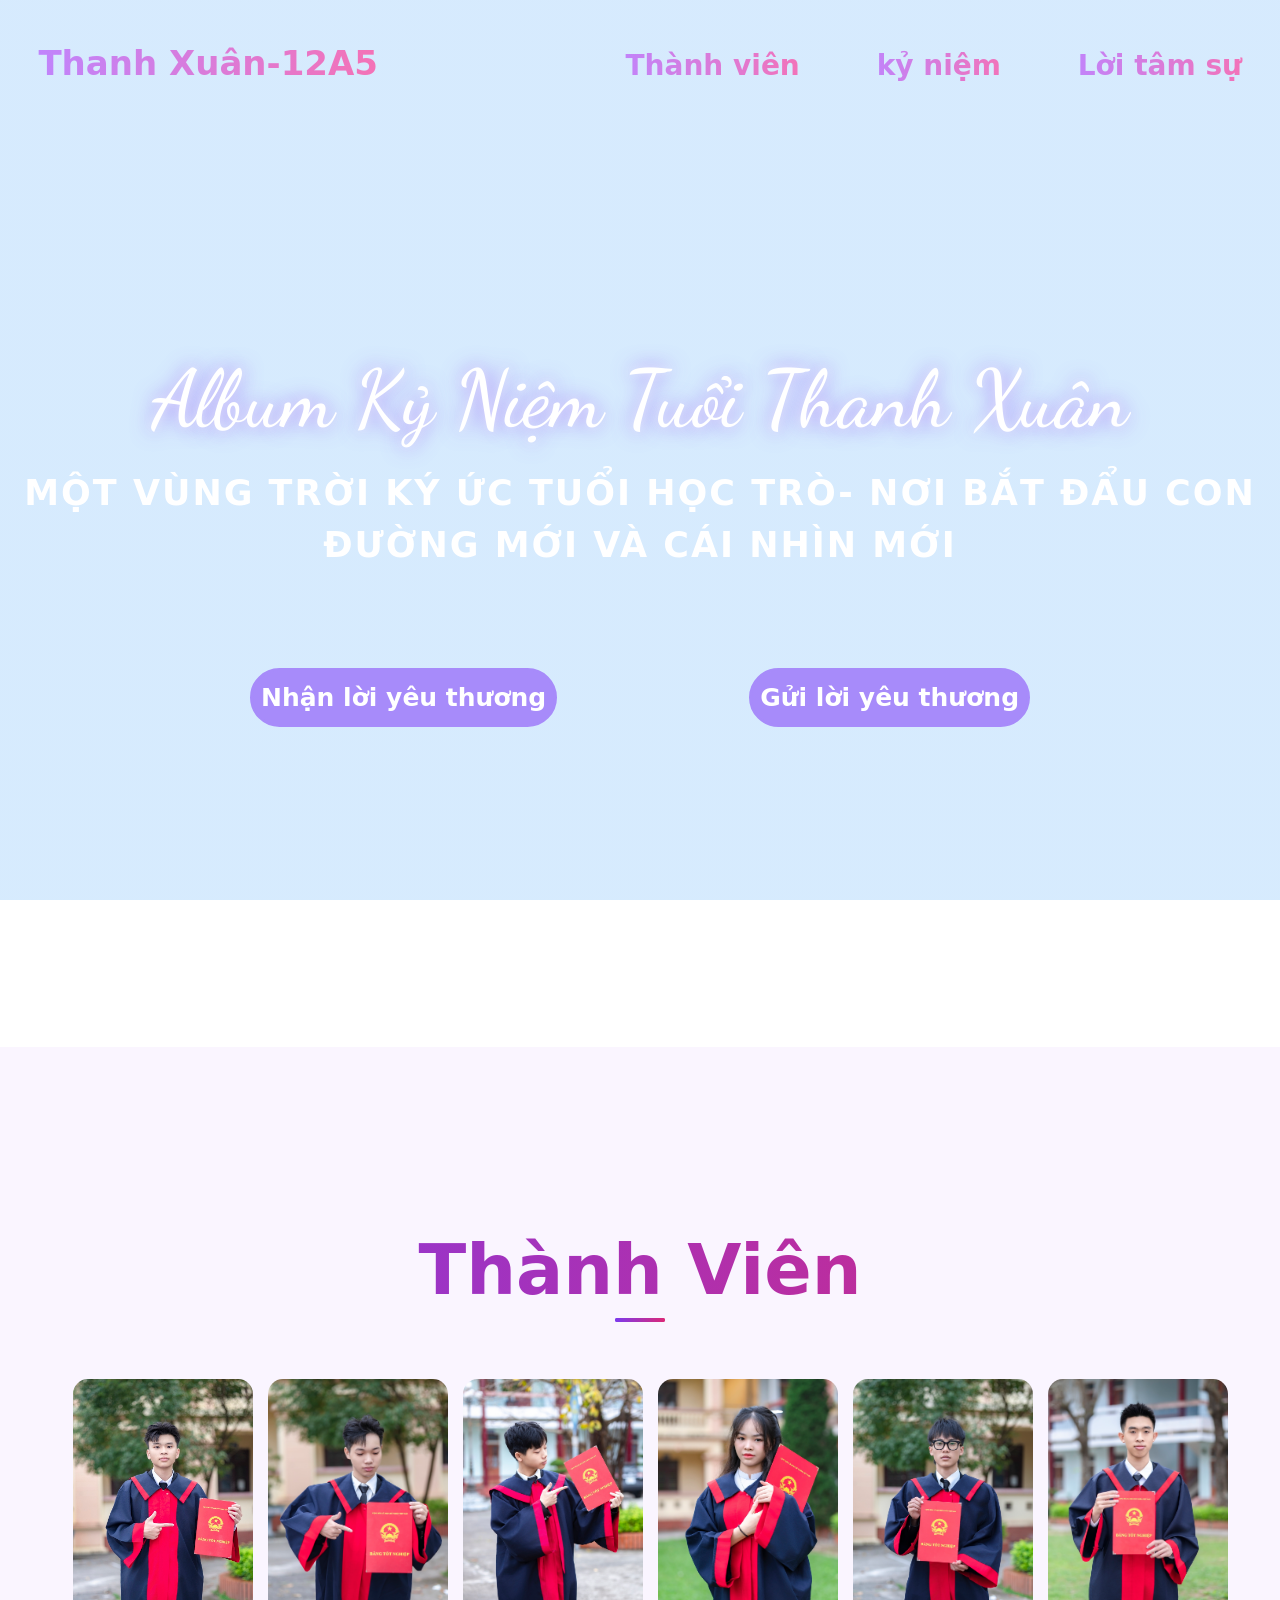
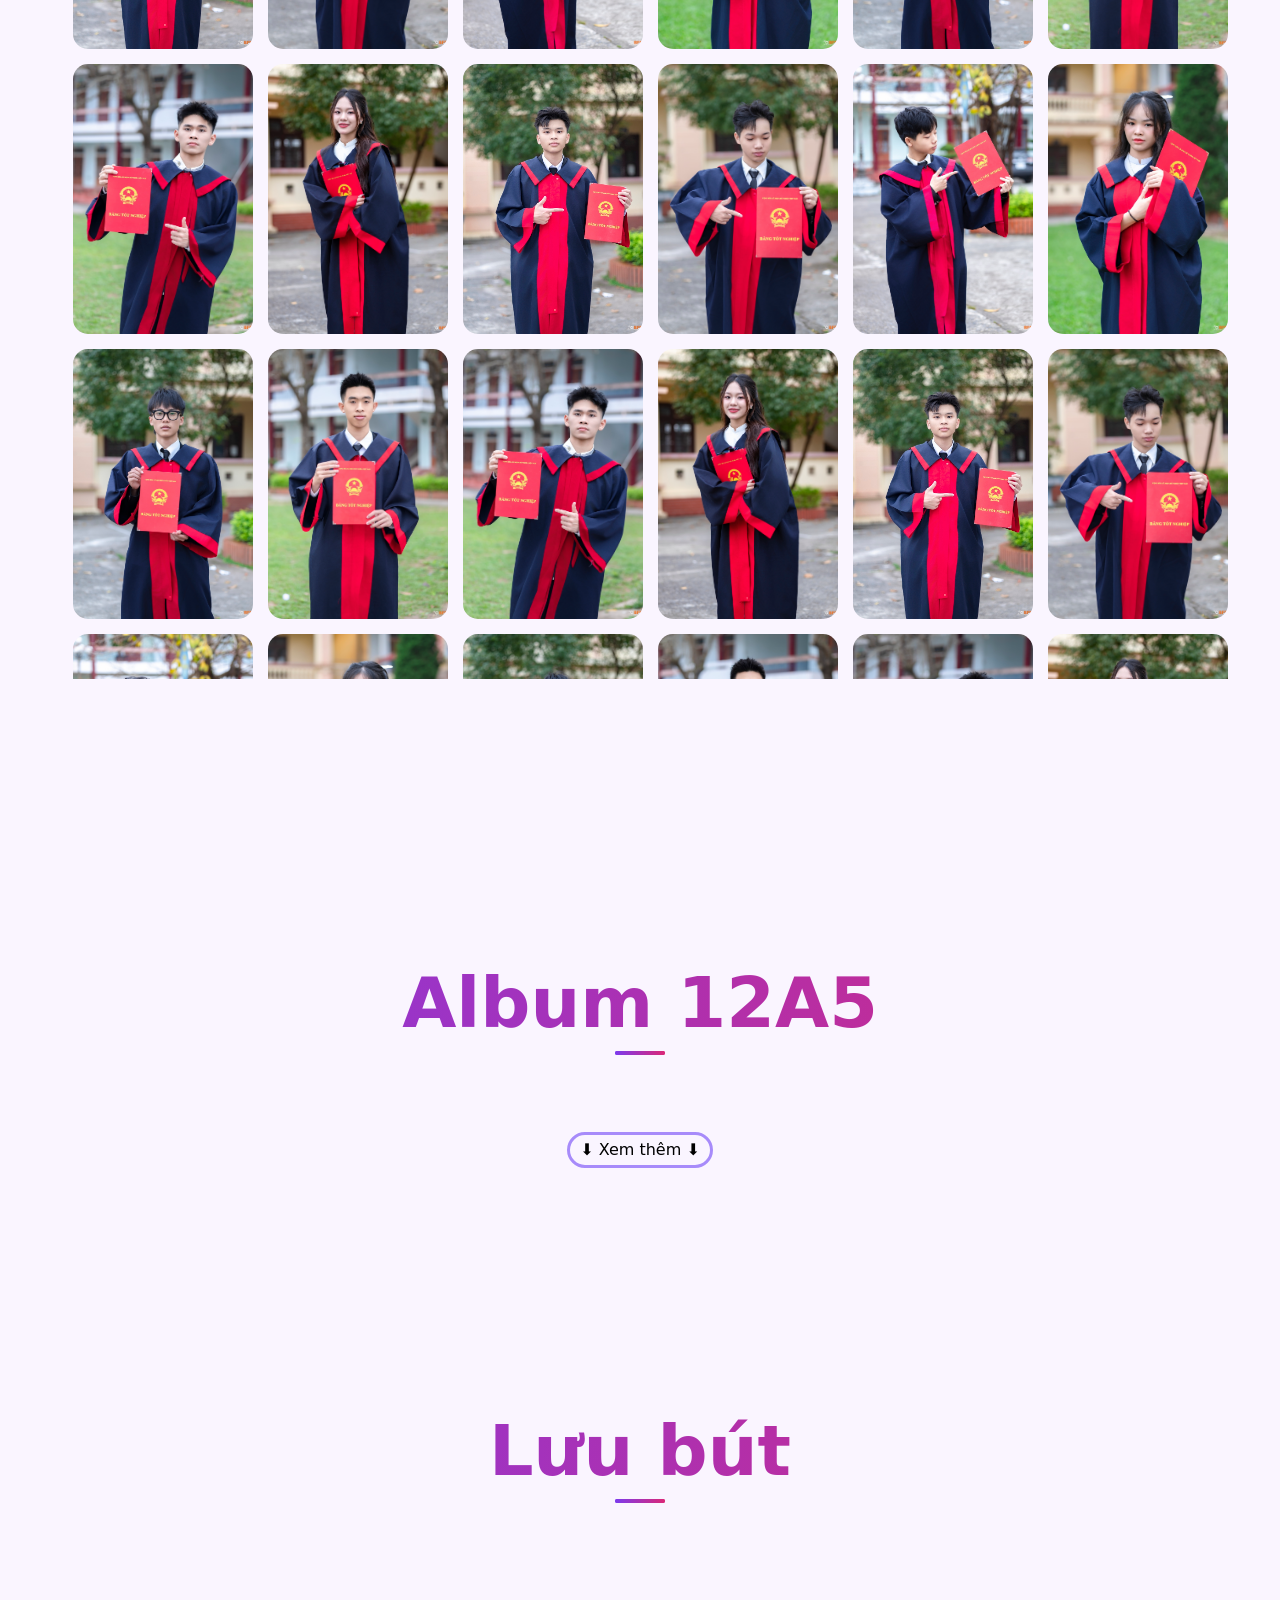
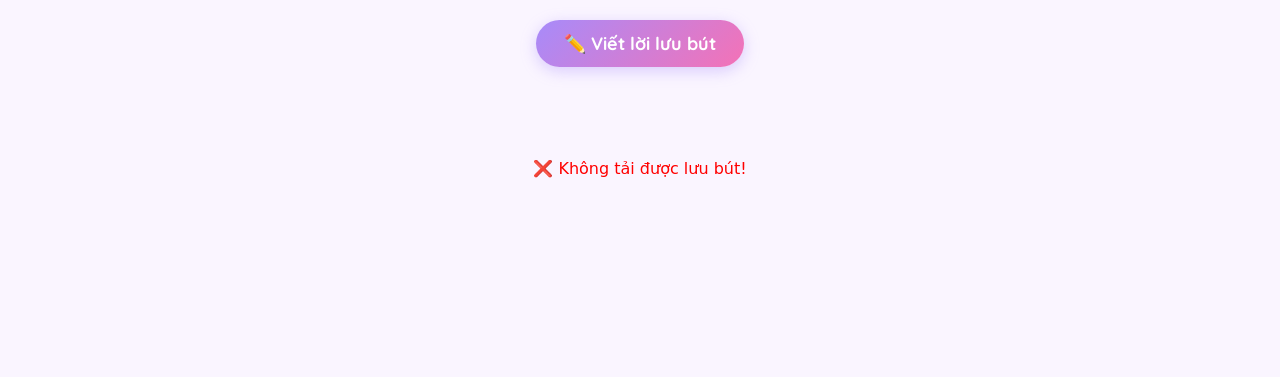
==== commit d801bf4b: "Add files via upload" ====
--- a/index.html
+++ b/index.html
@@ -1080,9 +1080,16 @@
 <!-- FORM VIẾT -->
 <div id="formLuuBut" class="form-luubut-overlay" style="display:none;">
   <div class="form-luubut-box">
-    <h3 style="font-family:'Dancing Script',cursive; font-size:26px; color:#7c3aed; margin-bottom:16px;">✍️ Ghi lại lời yêu thương</h3>
+    <h3 style="font-family:'Dancing Script',cursive; font-size:26px; color:#7c3aed; margin-bottom:16px;">🗨️ Ghi lại lời yêu thương</h3>
     <textarea id="inputNoiDung" placeholder="Viết lời hay ý đẹp..." maxlength="300"></textarea>
-    <input id="inputKyTen" type="text" placeholder="Ký tên 🖊️" maxlength="15" />
+    <div style="margin-top:4px;">
+  <p style="font-size:13px;color:#888;margin-bottom:6px;font-family:'Quicksand',sans-serif;">✍️ Vẽ chữ ký của bạn:</p>
+  <div style="position:relative;border:2px solid #e9d5ff;border-radius:12px;overflow:hidden;background:#fffdf7;">
+    <canvas id="kyTenCanvas" width="340" height="90" style="display:block;width:100%;touch-action:none;cursor:crosshair;"></canvas>
+    <span style="position:absolute;bottom:6px;right:10px;font-size:11px;color:#ccc;font-family:'Quicksand',sans-serif;">ký tên vào đây</span>
+  </div>
+  <button type="button" onclick="xoaChuKy()" style="margin-top:6px;background:none;border:1px solid #e9d5ff;border-radius:20px;padding:3px 14px;font-size:12px;color:#a78bfa;cursor:pointer;font-family:'Quicksand',sans-serif;">🗑️ Vẽ lại</button>
+</div>
     <div class="chon-mau">
       <span>Chọn màu:</span>
       <div class="mau-option" style="background:#fff9c4;" data-mau="#fff9c4" onclick="chonMau(this)">💛</div>
--- a/Style.css
+++ b/Style.css
@@ -621,11 +621,11 @@
 
 /* PHẦN LƯU BÚT */
 .phanluubut { padding: 20px 15px 60px; }
-.khungluubut { display:flex; flex-wrap:wrap; gap:20px;
-    ; justify-content:center; padding:10px; margin: 0 auto; }
+.khungluubut { display:flex; flex-wrap:wrap; gap:20px; 
+    ; justify-content:center; padding:10px; margin: 0 auto ;align-items: flex-start;; }
 
 .sticky-note {
-  position:relative; width:200px; min-height:200px;
+  position:relative; width:180px; min-height:180px;
   border-radius:4px; padding:36px 16px 50px;
   box-shadow: 3px 3px 10px rgba(0,0,0,0.18);
   display:flex; flex-direction:column;
@@ -711,8 +711,3 @@
   .sticky-note { width:150px; min-height:150px; padding:32px 12px 46px; }
   .sticky-content { font-size:14px; line-height:24px; }
 }
-.khungluubut {
-  background: linear-gradient(135deg, #fce4ec, #f3e5f5);
-  border-radius: 16px;
-  padding: 20px;
-}
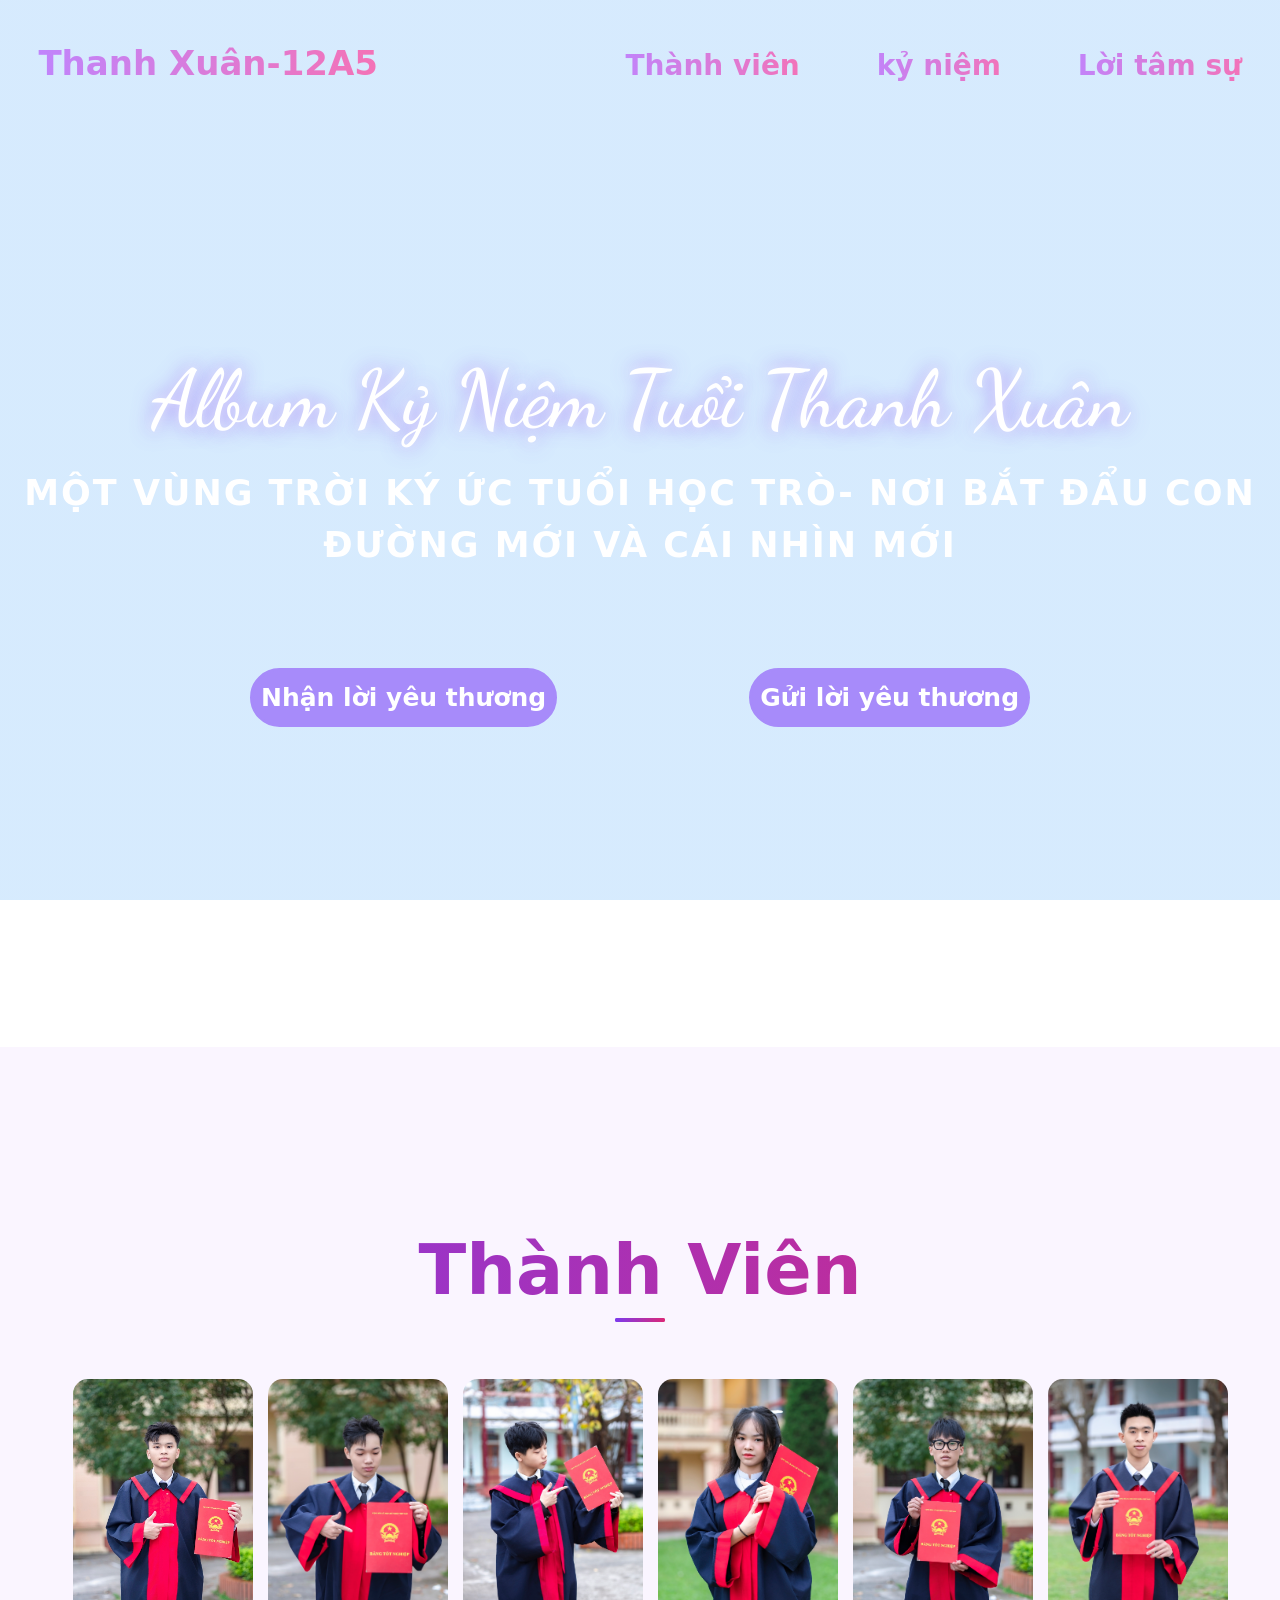
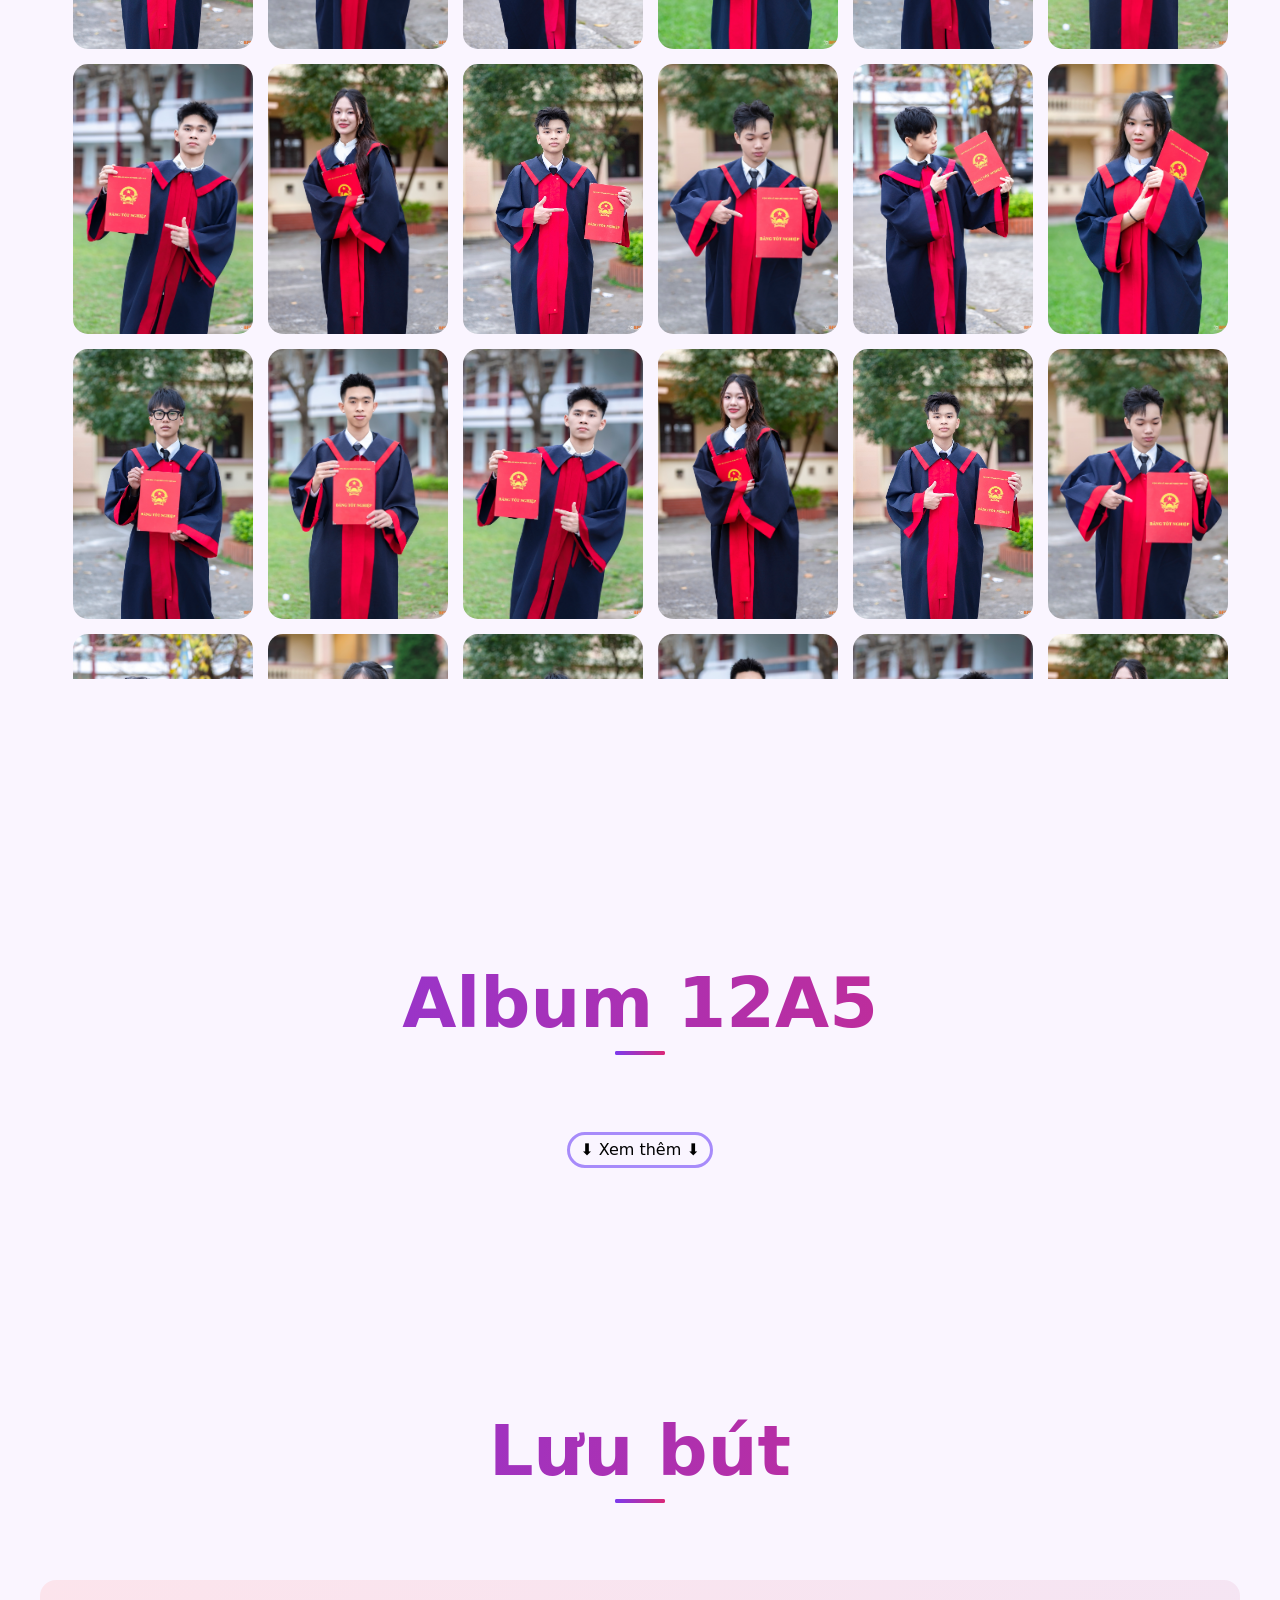
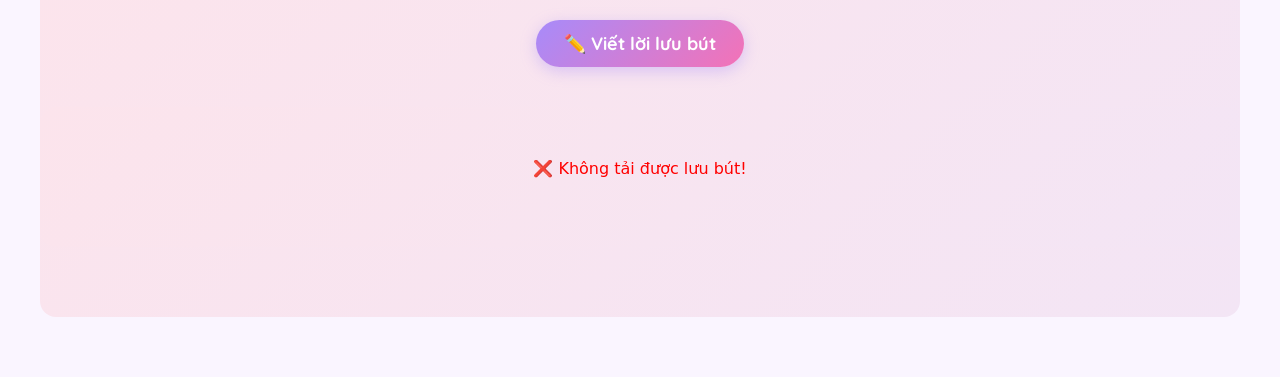
==== commit 67a2e370: "Add files via upload" ====
--- a/index.html
+++ b/index.html
@@ -24,7 +24,7 @@
         />
         <script src="https://cdnjs.cloudflare.com/ajax/libs/highlight.js/11.9.0/highlight.min.js"></script>
         <link rel="stylesheet" href="Style.css" />
-        <script src="script.js"></script>
+       
     </head>
     <body>
         <div class="navbar">
@@ -1082,13 +1082,38 @@
   <div class="form-luubut-box">
     <h3 style="font-family:'Dancing Script',cursive; font-size:26px; color:#7c3aed; margin-bottom:16px;">🗨️ Ghi lại lời yêu thương</h3>
     <textarea id="inputNoiDung" placeholder="Viết lời hay ý đẹp..." maxlength="300"></textarea>
-    <div style="margin-top:4px;">
-  <p style="font-size:13px;color:#888;margin-bottom:6px;font-family:'Quicksand',sans-serif;">✍️ Vẽ chữ ký của bạn:</p>
-  <div style="position:relative;border:2px solid #e9d5ff;border-radius:12px;overflow:hidden;background:#fffdf7;">
-    <canvas id="kyTenCanvas" width="340" height="90" style="display:block;width:100%;touch-action:none;cursor:crosshair;"></canvas>
-    <span style="position:absolute;bottom:6px;right:10px;font-size:11px;color:#ccc;font-family:'Quicksand',sans-serif;">ký tên vào đây</span>
+    <div style="margin-top:8px;">
+  <!-- TAB CHỌN KIỂU KÝ -->
+  <div style="display:flex;gap:0;margin-bottom:10px;border:2px solid #e9d5ff;border-radius:12px;overflow:hidden;">
+    <button type="button" id="tabKyTen" onclick="chonTabKy('ten')"
+      style="flex:1;padding:7px 0;font-size:13px;font-family:'Quicksand',sans-serif;border:none;cursor:pointer;background:#7c3aed;color:#fff;font-weight:700;transition:all .2s;">
+      ✏️ Ký tên
+    </button>
+    <button type="button" id="tabKyVe" onclick="chonTabKy('ve')"
+      style="flex:1;padding:7px 0;font-size:13px;font-family:'Quicksand',sans-serif;border:none;cursor:pointer;background:#f3e8ff;color:#7c3aed;font-weight:700;transition:all .2s;">
+      🖊️ Vẽ tay
+    </button>
   </div>
-  <button type="button" onclick="xoaChuKy()" style="margin-top:6px;background:none;border:1px solid #e9d5ff;border-radius:20px;padding:3px 14px;font-size:12px;color:#a78bfa;cursor:pointer;font-family:'Quicksand',sans-serif;">🗑️ Vẽ lại</button>
+
+  <!-- TAB 1: GÕ TÊN -->
+  <div id="panelKyTen">
+    <input id="inputKyTen" type="text" placeholder="Gõ tên của bạn vào đây..." maxlength="30"
+      oninput="xemTruocKyTen()"
+      style="width:100%;padding:8px 12px;border:2px solid #e9d5ff;border-radius:10px;font-size:14px;font-family:'Quicksand',sans-serif;outline:none;box-sizing:border-box;" />
+    <div style="margin-top:8px;border:2px solid #e9d5ff;border-radius:12px;background:#fffdf7;min-height:70px;display:flex;align-items:center;justify-content:center;overflow:hidden;">
+      <span id="xuatKyTen" style="font-family:'Dancing Script',cursive;font-size:32px;color:#4c1d95;padding:8px 16px;"></span>
+    </div>
+    <p style="font-size:11px;color:#bbb;margin-top:4px;font-family:'Quicksand',sans-serif;">Chữ ký sẽ hiện ở trên ↑</p>
+  </div>
+
+  <!-- TAB 2: VẼ TAY -->
+  <div id="panelKyVe" style="display:none;">
+    <div style="position:relative;border:2px solid #e9d5ff;border-radius:12px;overflow:hidden;background:#fffdf7;">
+      <canvas id="kyTenCanvas" width="340" height="90" style="display:block;width:100%;touch-action:none;cursor:crosshair;"></canvas>
+      <span style="position:absolute;bottom:6px;right:10px;font-size:11px;color:#ccc;font-family:'Quicksand',sans-serif;">vẽ tay vào đây</span>
+    </div>
+    <button type="button" onclick="xoaChuKy()" style="margin-top:6px;background:none;border:1px solid #e9d5ff;border-radius:20px;padding:3px 14px;font-size:12px;color:#a78bfa;cursor:pointer;font-family:'Quicksand',sans-serif;">🗑️ Vẽ lại</button>
+  </div>
 </div>
     <div class="chon-mau">
       <span>Chọn màu:</span>
@@ -1167,5 +1192,7 @@
             </div>
   <!-- DIV CUỐI NHÁ CHÈN LÊN TRÊN-->
         </div>
+        <script src="script.js"></script>
     </body>
 </html>
+
--- a/Style.css
+++ b/Style.css
@@ -621,12 +621,12 @@
 
 /* PHẦN LƯU BÚT */
 .phanluubut { padding: 20px 15px 60px; }
-.khungluubut { display:flex; flex-wrap:wrap; gap:20px; 
+.khungluubut { display:flex; flex-wrap:wrap; gap:15px; background: linear-gradient(135deg, #fce4ec, #f3e5f5); border-radius: 16px;
     ; justify-content:center; padding:10px; margin: 0 auto ;align-items: flex-start;; }
 
 .sticky-note {
   position:relative; width:180px; min-height:180px;
-  border-radius:4px; padding:36px 16px 50px;
+  border-radius:10px; padding:36px 16px 50px;
   box-shadow: 3px 3px 10px rgba(0,0,0,0.18);
   display:flex; flex-direction:column;
   transition: transform 0.25s, box-shadow 0.25s;
@@ -642,9 +642,9 @@
   pointer-events:none;
 }
 .sticky-pin { position:absolute; top:8px; left:50%; transform:translateX(-50%); font-size:22px; }
-.sticky-content { font-family:'Dancing Script',cursive; font-size:16px; color:#333; line-height:28px; flex:1; margin-top:4px; }
+.sticky-content { font-family:'Dancing Script',cursive; font-size:20px; color:#333; line-height:28px; flex:1; margin-top:4px; }
 .sticky-footer { position:absolute; bottom:10px; left:14px; right:38px; display:flex; flex-direction:column; }
-.sticky-ky  { font-family:'Dancing Script',cursive; font-size:14px; font-weight:700; color:#7c3aed; }
+.sticky-ky  { font-family:'Dancing Script',cursive; font-size:16px; font-weight:700; color:#7c3aed; }
 .sticky-ngay { font-size:10px; color:#999; }
 .btn-xoa-note {
   position:absolute; bottom:8px; right:8px;
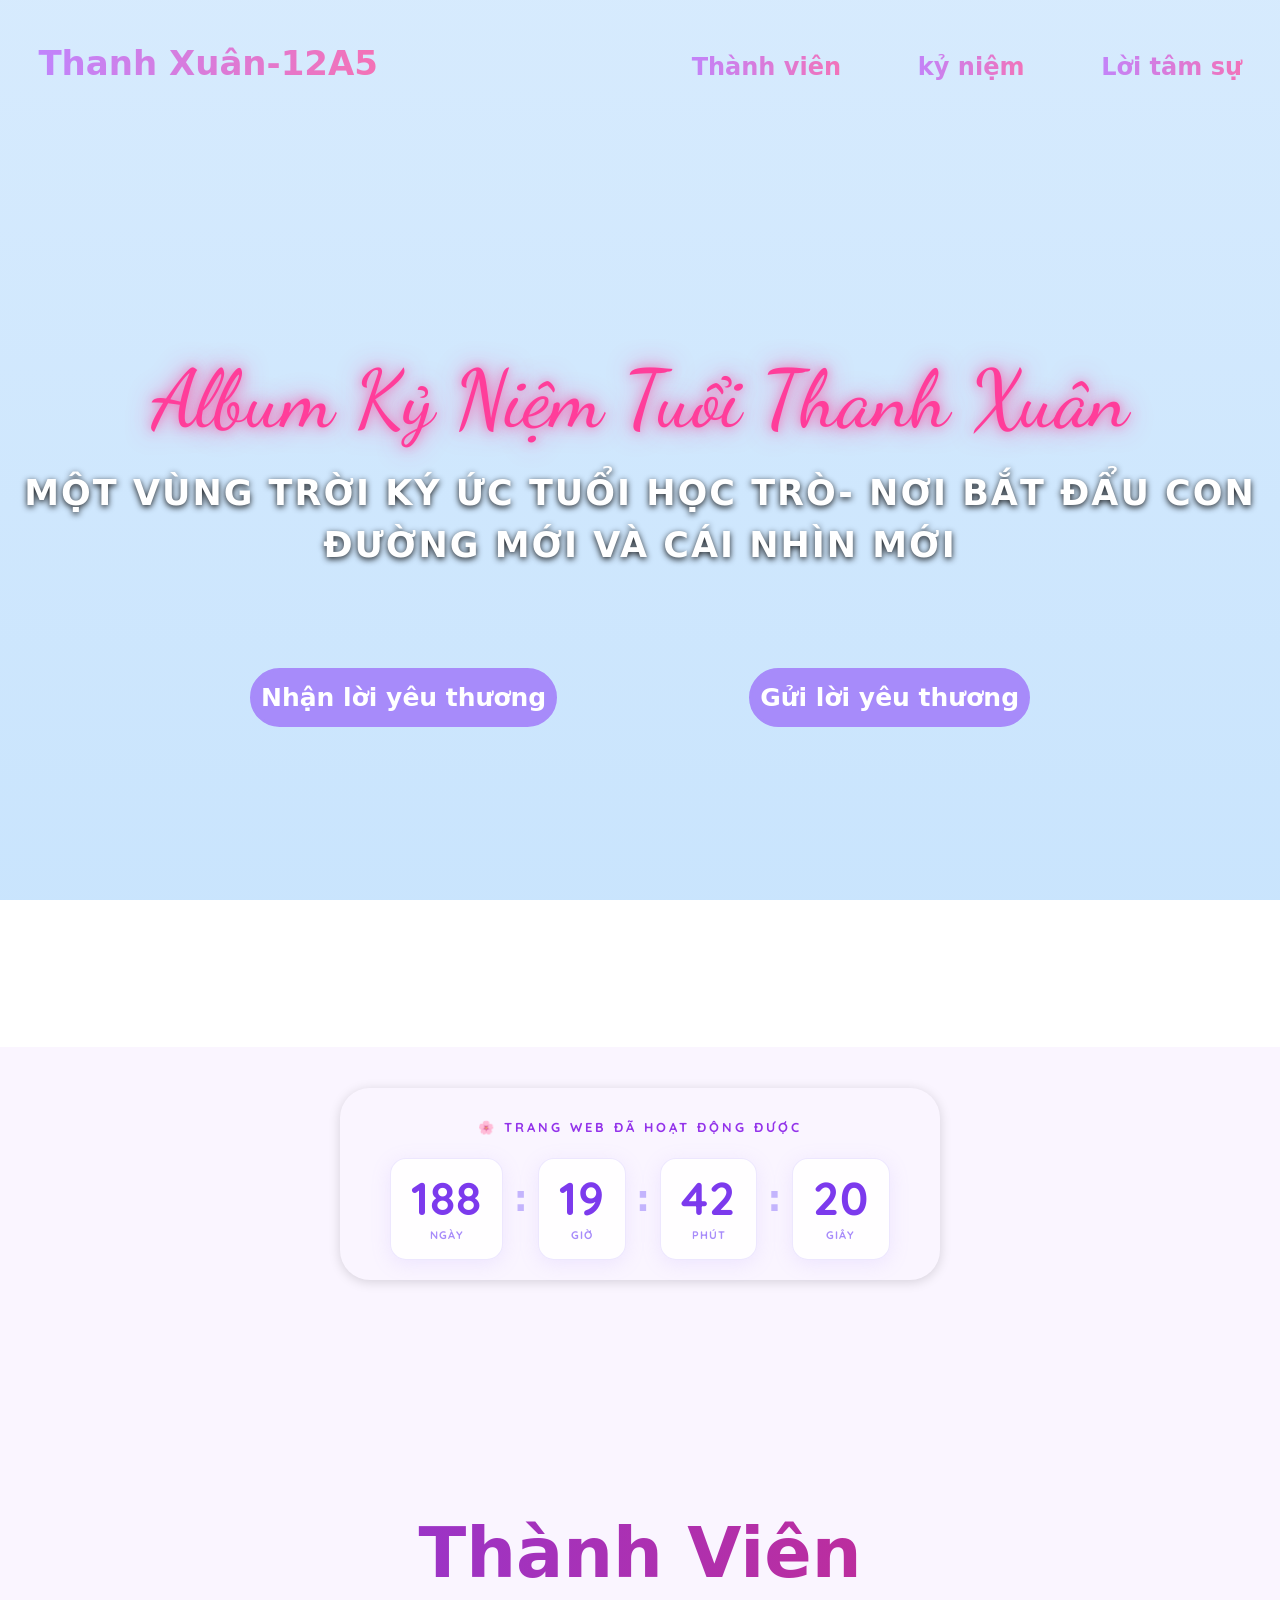
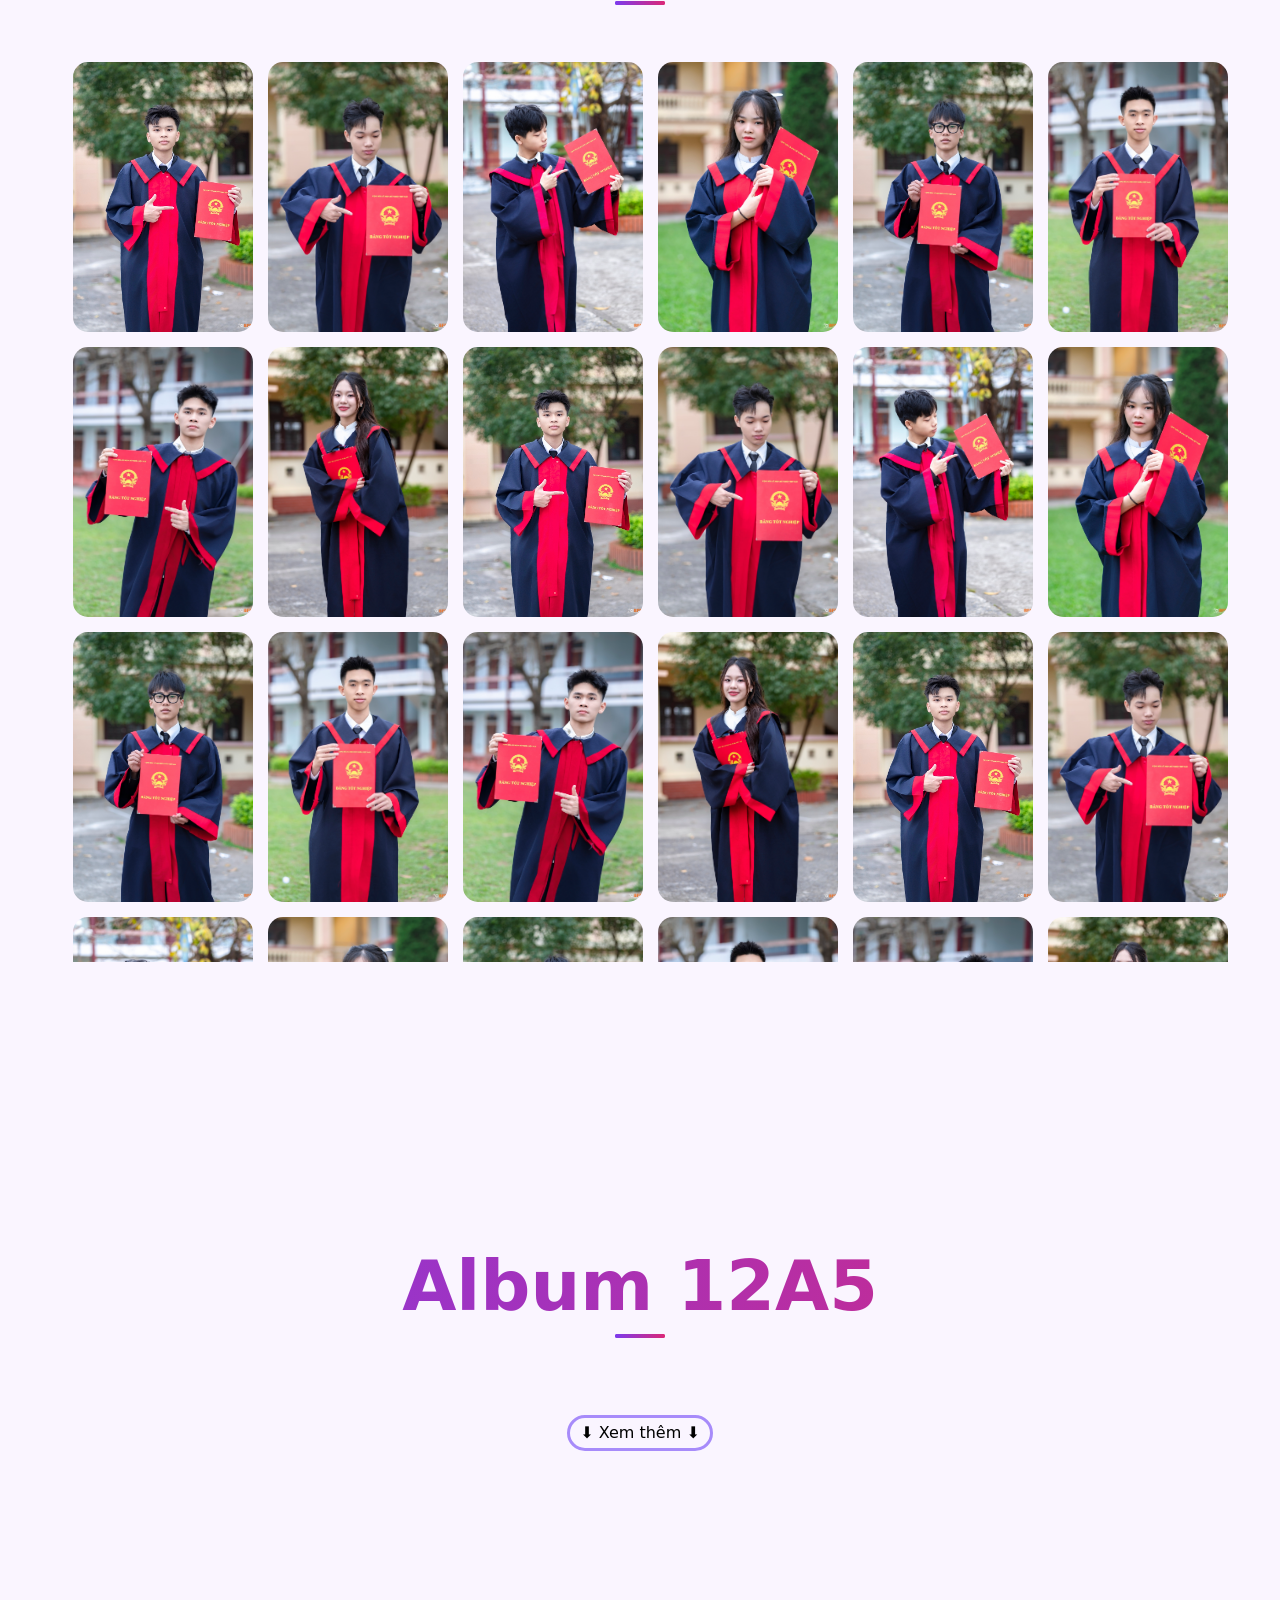
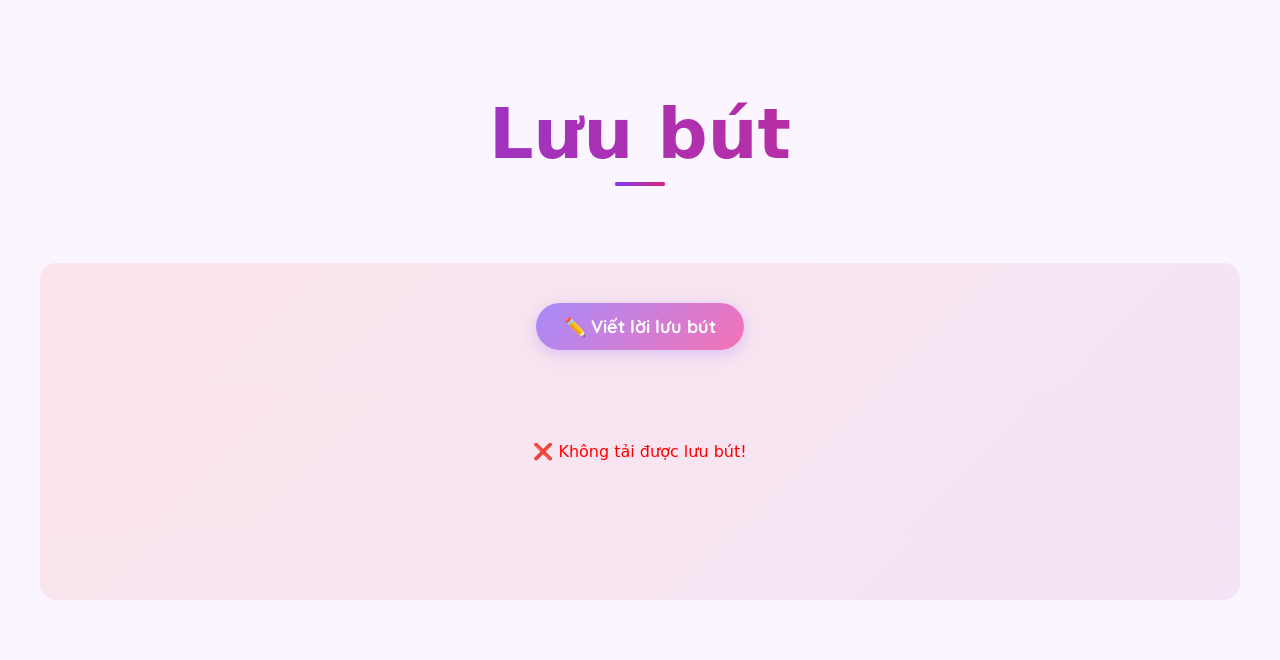
==== commit 012c448a: "Add files via upload" ====
--- a/index.html
+++ b/index.html
@@ -24,7 +24,6 @@
         />
         <script src="https://cdnjs.cloudflare.com/ajax/libs/highlight.js/11.9.0/highlight.min.js"></script>
         <link rel="stylesheet" href="Style.css" />
-       
     </head>
     <body>
         <div class="navbar">
@@ -38,7 +37,9 @@
 
         <!-- CHỮ TIÊU ĐỀ ĐẦU TRANG  -->
         <div class="chutieude">
-            <h1 class="chuthanhxuan">Album Kỷ Niệm Tuổi Thanh Xuân</h1>
+            <h1 class="chuthanhxuan" onclick="bopOwner()">
+                Album Kỷ Niệm Tuổi Thanh Xuân
+            </h1>
             <p id="duoichutieude">
                 Một vùng trời ký ức tuổi học trò- nơi bắt đẩu con đường mới và
                 cái nhìn mới
@@ -55,10 +56,25 @@
             </div>
         </div>
         <div class="nen">
+          <hr>
+            <!-- ĐỒNG HỒ HOẠT ĐỘNG -->
+            <div class="khung-dongho">
+              <div class="dongho-title">🌸 Trang web đã hoạt động được</div>
+              <div class="dongho-wrap">
+                <div class="dongho-item"><span id="dh-ngay">000</span><small>ngày</small></div>
+                <div class="dongho-sep">:</div>
+                <div class="dongho-item"><span id="dh-gio">00</span><small>giờ</small></div>
+                <div class="dongho-sep">:</div>
+                <div class="dongho-item"><span id="dh-phut">00</span><small>phút</small></div>
+                <div class="dongho-sep">:</div>
+                <div class="dongho-item"><span id="dh-giay">00</span><small>giây</small></div>
+              </div>
+            </div>
+
             <!--CHỮ THƯỚC PHIM KỶ NIỆM  -->
             <div><hr /></div>
             <div class="thuocphimkyniem">
-                <h2 id="thanhvien" class="thuocphimkyniem">Thành Viên </h2>
+                <h2 id="thanhvien" class="thuocphimkyniem">Thành Viên</h2>
             </div>
             <div><hr /></div>
             <!--PHẦN ALBTUM-->
@@ -765,31 +781,40 @@
                 </div>
             </div>
 
-            <hr >
-            <hr >
-           
+            <hr />
+            <hr />
+
             <div class="thuocphimkyniem">
                 <h2 id="Album" class="thuocphimkyniem">Album 12A5</h2>
             </div>
-            <hr>
+            <hr />
             <div class="album12a5-wrapper">
                 <div class="manhinhdt album12a5-inner collapsed" id="album12a5">
                     <div class="album">
                         <div class="khungchuaalbum">
                             <!-- 0 -->
-                            <img class="anhalbum doc" src="images/Huycunhan1.jpg"
-                                    data-bs-toggle="modal"
-                                    data-bs-target="#modalAnh"
-                                    onclick="document.getElementById('anhModal').src=this.src"
-                                    style="cursor:pointer" />
+                            <img
+                                class="anhalbum doc"
+                                src="images/Huycunhan1.jpg"
+                                data-bs-toggle="modal"
+                                data-bs-target="#modalAnh"
+                                onclick="
+                                    document.getElementById('anhModal').src =
+                                        this.src
+                                "
+                                style="cursor: pointer"
+                            />
                             <!-- 1 -->
                             <img
                                 class="anhalbum ngang"
                                 src="images/loahuongvaoco.jpg"
                                 data-bs-toggle="modal"
                                 data-bs-target="#modalAnh"
-                                onclick="document.getElementById('anhModal').src=this.src"
-                                style="cursor:pointer"
+                                onclick="
+                                    document.getElementById('anhModal').src =
+                                        this.src
+                                "
+                                style="cursor: pointer"
                             />
                             <!-- 2 -->
                             <img
@@ -797,8 +822,11 @@
                                 src="images/calopnv.jpg"
                                 data-bs-toggle="modal"
                                 data-bs-target="#modalAnh"
-                                onclick="document.getElementById('anhModal').src=this.src"
-                                style="cursor:pointer"
+                                onclick="
+                                    document.getElementById('anhModal').src =
+                                        this.src
+                                "
+                                style="cursor: pointer"
                             />
                             <!-- 3 -->
                             <img
@@ -806,8 +834,11 @@
                                 src="images/phaohoadoc.jpg"
                                 data-bs-toggle="modal"
                                 data-bs-target="#modalAnh"
-                                onclick="document.getElementById('anhModal').src=this.src"
-                                style="cursor:pointer"
+                                onclick="
+                                    document.getElementById('anhModal').src =
+                                        this.src
+                                "
+                                style="cursor: pointer"
                             />
                             <!-- 4 -->
                             <img
@@ -815,8 +846,11 @@
                                 src="images/Mycunhan1.jpg"
                                 data-bs-toggle="modal"
                                 data-bs-target="#modalAnh"
-                                onclick="document.getElementById('anhModal').src=this.src"
-                                style="cursor:pointer"
+                                onclick="
+                                    document.getElementById('anhModal').src =
+                                        this.src
+                                "
+                                style="cursor: pointer"
                             />
                             <!-- 5 -->
                             <img
@@ -824,8 +858,11 @@
                                 src="images/tapthevetngoaitroi.jpg"
                                 data-bs-toggle="modal"
                                 data-bs-target="#modalAnh"
-                                onclick="document.getElementById('anhModal').src=this.src"
-                                style="cursor:pointer"
+                                onclick="
+                                    document.getElementById('anhModal').src =
+                                        this.src
+                                "
+                                style="cursor: pointer"
                             />
                             <!-- 6 -->
                             <img
@@ -833,8 +870,11 @@
                                 src="images/Khanhcunhan1.jpg"
                                 data-bs-toggle="modal"
                                 data-bs-target="#modalAnh"
-                                onclick="document.getElementById('anhModal').src=this.src"
-                                style="cursor:pointer"
+                                onclick="
+                                    document.getElementById('anhModal').src =
+                                        this.src
+                                "
+                                style="cursor: pointer"
                             />
                             <!-- 7 -->
                             <img
@@ -842,8 +882,11 @@
                                 src="images/Huycunhan1.jpg"
                                 data-bs-toggle="modal"
                                 data-bs-target="#modalAnh"
-                                onclick="document.getElementById('anhModal').src=this.src"
-                                style="cursor:pointer"
+                                onclick="
+                                    document.getElementById('anhModal').src =
+                                        this.src
+                                "
+                                style="cursor: pointer"
                             />
 
                             <!-- 8 -->
@@ -852,8 +895,11 @@
                                 src="images/phaohoadoc.jpg"
                                 data-bs-toggle="modal"
                                 data-bs-target="#modalAnh"
-                                onclick="document.getElementById('anhModal').src=this.src"
-                                style="cursor:pointer"
+                                onclick="
+                                    document.getElementById('anhModal').src =
+                                        this.src
+                                "
+                                style="cursor: pointer"
                             />
                             <!-- 9 -->
                             <img
@@ -861,8 +907,11 @@
                                 src="images/calopnv.jpg"
                                 data-bs-toggle="modal"
                                 data-bs-target="#modalAnh"
-                                onclick="document.getElementById('anhModal').src=this.src"
-                                style="cursor:pointer"
+                                onclick="
+                                    document.getElementById('anhModal').src =
+                                        this.src
+                                "
+                                style="cursor: pointer"
                             />
                             <!-- 10-->
                             <img
@@ -870,16 +919,23 @@
                                 src="images/loahuongvaoco.jpg"
                                 data-bs-toggle="modal"
                                 data-bs-target="#modalAnh"
-                                onclick="document.getElementById('anhModal').src=this.src"
-                                style="cursor:pointer"
+                                onclick="
+                                    document.getElementById('anhModal').src =
+                                        this.src
+                                "
+                                style="cursor: pointer"
                             />
                             <!-- 11 -->
                             <img
                                 class="anhalbum ngang"
-                                src="images/tapthevetngoaitroi.jpg"data-bs-toggle="modal"
-                                data-bs-target="#modalAnh"
-                                onclick="document.getElementById('anhModal').src=this.src"
-                                style="cursor:pointer"
+                                src="images/tapthevetngoaitroi.jpg"
+                                data-bs-toggle="modal"
+                                data-bs-target="#modalAnh"
+                                onclick="
+                                    document.getElementById('anhModal').src =
+                                        this.src
+                                "
+                                style="cursor: pointer"
                             />
                             <!-- 12 -->
                             <img
@@ -887,8 +943,11 @@
                                 src="images/Mycunhan1.jpg"
                                 data-bs-toggle="modal"
                                 data-bs-target="#modalAnh"
-                                onclick="document.getElementById('anhModal').src=this.src"
-                                style="cursor:pointer"
+                                onclick="
+                                    document.getElementById('anhModal').src =
+                                        this.src
+                                "
+                                style="cursor: pointer"
                             />
                             <!-- 13 -->
                             <img
@@ -896,24 +955,34 @@
                                 src="images/Khanhcunhan1.jpg"
                                 data-bs-toggle="modal"
                                 data-bs-target="#modalAnh"
-                                onclick="document.getElementById('anhModal').src=this.src"
-                                style="cursor:pointer"
+                                onclick="
+                                    document.getElementById('anhModal').src =
+                                        this.src
+                                "
+                                style="cursor: pointer"
                             />
                             <!-- 14 -->
                             <img
                                 class="anhalbum ngang"
-                                src="images/tapthevetngoaitroi.jpg"data-bs-toggle="modal"
-                                data-bs-target="#modalAnh"
-                                onclick="document.getElementById('anhModal').src=this.src"
-                                style="cursor:pointer"
+                                src="images/tapthevetngoaitroi.jpg"
+                                data-bs-toggle="modal"
+                                data-bs-target="#modalAnh"
+                                onclick="
+                                    document.getElementById('anhModal').src =
+                                        this.src
+                                "
+                                style="cursor: pointer"
                             />
                             <img
                                 class="anhalbum doc"
                                 src="images/calopnv.jpg"
                                 data-bs-toggle="modal"
                                 data-bs-target="#modalAnh"
-                                onclick="document.getElementById('anhModal').src=this.src"
-                                style="cursor:pointer"
+                                onclick="
+                                    document.getElementById('anhModal').src =
+                                        this.src
+                                "
+                                style="cursor: pointer"
                             />
                             <!-- 10-->
                             <img
@@ -921,16 +990,23 @@
                                 src="images/loahuongvaoco.jpg"
                                 data-bs-toggle="modal"
                                 data-bs-target="#modalAnh"
-                                onclick="document.getElementById('anhModal').src=this.src"
-                                style="cursor:pointer"
+                                onclick="
+                                    document.getElementById('anhModal').src =
+                                        this.src
+                                "
+                                style="cursor: pointer"
                             />
                             <!-- 11 -->
                             <img
                                 class="anhalbum ngang"
-                                src="images/tapthevetngoaitroi.jpg"data-bs-toggle="modal"
-                                data-bs-target="#modalAnh"
-                                onclick="document.getElementById('anhModal').src=this.src"
-                                style="cursor:pointer"
+                                src="images/tapthevetngoaitroi.jpg"
+                                data-bs-toggle="modal"
+                                data-bs-target="#modalAnh"
+                                onclick="
+                                    document.getElementById('anhModal').src =
+                                        this.src
+                                "
+                                style="cursor: pointer"
                             />
                             <!-- 12 -->
                             <img
@@ -938,8 +1014,11 @@
                                 src="images/Mycunhan1.jpg"
                                 data-bs-toggle="modal"
                                 data-bs-target="#modalAnh"
-                                onclick="document.getElementById('anhModal').src=this.src"
-                                style="cursor:pointer"
+                                onclick="
+                                    document.getElementById('anhModal').src =
+                                        this.src
+                                "
+                                style="cursor: pointer"
                             />
                             <!-- 13 -->
                             <img
@@ -947,31 +1026,47 @@
                                 src="images/Khanhcunhan1.jpg"
                                 data-bs-toggle="modal"
                                 data-bs-target="#modalAnh"
-                                onclick="document.getElementById('anhModal').src=this.src"
-                                style="cursor:pointer"
+                                onclick="
+                                    document.getElementById('anhModal').src =
+                                        this.src
+                                "
+                                style="cursor: pointer"
                             />
                             <!-- 14 -->
                             <img
                                 class="anhalbum ngang"
-                                src="images/tapthevetngoaitroi.jpg"data-bs-toggle="modal"
-                                data-bs-target="#modalAnh"
-                                onclick="document.getElementById('anhModal').src=this.src"
-                                style="cursor:pointer"
+                                src="images/tapthevetngoaitroi.jpg"
+                                data-bs-toggle="modal"
+                                data-bs-target="#modalAnh"
+                                onclick="
+                                    document.getElementById('anhModal').src =
+                                        this.src
+                                "
+                                style="cursor: pointer"
                             />
                             <!-- 14 -->
-                            <img class="anhalbum doc" src="images/Huycunhan1.jpg"
-                                    data-bs-toggle="modal"
-                                    data-bs-target="#modalAnh"
-                                    onclick="document.getElementById('anhModal').src=this.src"
-                                    style="cursor:pointer" />
+                            <img
+                                class="anhalbum doc"
+                                src="images/Huycunhan1.jpg"
+                                data-bs-toggle="modal"
+                                data-bs-target="#modalAnh"
+                                onclick="
+                                    document.getElementById('anhModal').src =
+                                        this.src
+                                "
+                                style="cursor: pointer"
+                            />
                             <!-- 1 -->
                             <img
                                 class="anhalbum ngang"
                                 src="images/loahuongvaoco.jpg"
                                 data-bs-toggle="modal"
                                 data-bs-target="#modalAnh"
-                                onclick="document.getElementById('anhModal').src=this.src"
-                                style="cursor:pointer"
+                                onclick="
+                                    document.getElementById('anhModal').src =
+                                        this.src
+                                "
+                                style="cursor: pointer"
                             />
                             <!-- 2 -->
                             <img
@@ -979,8 +1074,11 @@
                                 src="images/calopnv.jpg"
                                 data-bs-toggle="modal"
                                 data-bs-target="#modalAnh"
-                                onclick="document.getElementById('anhModal').src=this.src"
-                                style="cursor:pointer"
+                                onclick="
+                                    document.getElementById('anhModal').src =
+                                        this.src
+                                "
+                                style="cursor: pointer"
                             />
                             <!-- 3 -->
                             <img
@@ -988,8 +1086,11 @@
                                 src="images/phaohoadoc.jpg"
                                 data-bs-toggle="modal"
                                 data-bs-target="#modalAnh"
-                                onclick="document.getElementById('anhModal').src=this.src"
-                                style="cursor:pointer"
+                                onclick="
+                                    document.getElementById('anhModal').src =
+                                        this.src
+                                "
+                                style="cursor: pointer"
                             />
                             <!-- 4 -->
                             <img
@@ -997,8 +1098,11 @@
                                 src="images/Mycunhan1.jpg"
                                 data-bs-toggle="modal"
                                 data-bs-target="#modalAnh"
-                                onclick="document.getElementById('anhModal').src=this.src"
-                                style="cursor:pointer"
+                                onclick="
+                                    document.getElementById('anhModal').src =
+                                        this.src
+                                "
+                                style="cursor: pointer"
                             />
                             <!-- 5 -->
                             <img
@@ -1006,8 +1110,11 @@
                                 src="images/tapthevetngoaitroi.jpg"
                                 data-bs-toggle="modal"
                                 data-bs-target="#modalAnh"
-                                onclick="document.getElementById('anhModal').src=this.src"
-                                style="cursor:pointer"
+                                onclick="
+                                    document.getElementById('anhModal').src =
+                                        this.src
+                                "
+                                style="cursor: pointer"
                             />
                             <!-- 6 -->
                             <img
@@ -1015,8 +1122,11 @@
                                 src="images/Khanhcunhan1.jpg"
                                 data-bs-toggle="modal"
                                 data-bs-target="#modalAnh"
-                                onclick="document.getElementById('anhModal').src=this.src"
-                                style="cursor:pointer"
+                                onclick="
+                                    document.getElementById('anhModal').src =
+                                        this.src
+                                "
+                                style="cursor: pointer"
                             />
                             <!-- 7 -->
                             <img
@@ -1024,8 +1134,11 @@
                                 src="images/Huycunhan1.jpg"
                                 data-bs-toggle="modal"
                                 data-bs-target="#modalAnh"
-                                onclick="document.getElementById('anhModal').src=this.src"
-                                style="cursor:pointer"
+                                onclick="
+                                    document.getElementById('anhModal').src =
+                                        this.src
+                                "
+                                style="cursor: pointer"
                             />
 
                             <!-- 8 -->
@@ -1034,8 +1147,11 @@
                                 src="images/phaohoadoc.jpg"
                                 data-bs-toggle="modal"
                                 data-bs-target="#modalAnh"
-                                onclick="document.getElementById('anhModal').src=this.src"
-                                style="cursor:pointer"
+                                onclick="
+                                    document.getElementById('anhModal').src =
+                                        this.src
+                                "
+                                style="cursor: pointer"
                             />
                             <!-- 9 -->
                             <img
@@ -1043,8 +1159,11 @@
                                 src="images/calopnv.jpg"
                                 data-bs-toggle="modal"
                                 data-bs-target="#modalAnh"
-                                onclick="document.getElementById('anhModal').src=this.src"
-                                style="cursor:pointer"
+                                onclick="
+                                    document.getElementById('anhModal').src =
+                                        this.src
+                                "
+                                style="cursor: pointer"
                             />
                         </div>
                     </div>
@@ -1060,97 +1179,363 @@
                     </button>
                 </div>
             </div>
-            
+
             <!--  PHẦN LƯU BÚT -->
-          
-            <hr >
-           
+
+            <hr />
+
             <div class="thuocphimkyniem">
                 <h2 id="Luubut" class="thuocphimkyniem">Lưu bút</h2>
             </div>
-            <hr>
+            <hr />
             <div class="phanluubut">
-              <div class="khungluubut">
-                  <div class="card-luubut">
-                      <!-- NÚT GỬI LỜI -->
-<div style="text-align:center; margin: 30px 0 20px;">
-  <button class="btn-guibut" onclick="moFormLuuBut()">✏️ Viết lời lưu bút</button>
-</div>
-
-<!-- FORM VIẾT -->
-<div id="formLuuBut" class="form-luubut-overlay" style="display:none;">
-  <div class="form-luubut-box">
-    <h3 style="font-family:'Dancing Script',cursive; font-size:26px; color:#7c3aed; margin-bottom:16px;">🗨️ Ghi lại lời yêu thương</h3>
-    <textarea id="inputNoiDung" placeholder="Viết lời hay ý đẹp..." maxlength="300"></textarea>
-    <div style="margin-top:8px;">
-  <!-- TAB CHỌN KIỂU KÝ -->
-  <div style="display:flex;gap:0;margin-bottom:10px;border:2px solid #e9d5ff;border-radius:12px;overflow:hidden;">
-    <button type="button" id="tabKyTen" onclick="chonTabKy('ten')"
-      style="flex:1;padding:7px 0;font-size:13px;font-family:'Quicksand',sans-serif;border:none;cursor:pointer;background:#7c3aed;color:#fff;font-weight:700;transition:all .2s;">
-      ✏️ Ký tên
-    </button>
-    <button type="button" id="tabKyVe" onclick="chonTabKy('ve')"
-      style="flex:1;padding:7px 0;font-size:13px;font-family:'Quicksand',sans-serif;border:none;cursor:pointer;background:#f3e8ff;color:#7c3aed;font-weight:700;transition:all .2s;">
-      🖊️ Vẽ tay
-    </button>
-  </div>
-
-  <!-- TAB 1: GÕ TÊN -->
-  <div id="panelKyTen">
-    <input id="inputKyTen" type="text" placeholder="Gõ tên của bạn vào đây..." maxlength="30"
-      oninput="xemTruocKyTen()"
-      style="width:100%;padding:8px 12px;border:2px solid #e9d5ff;border-radius:10px;font-size:14px;font-family:'Quicksand',sans-serif;outline:none;box-sizing:border-box;" />
-    <div style="margin-top:8px;border:2px solid #e9d5ff;border-radius:12px;background:#fffdf7;min-height:70px;display:flex;align-items:center;justify-content:center;overflow:hidden;">
-      <span id="xuatKyTen" style="font-family:'Dancing Script',cursive;font-size:32px;color:#4c1d95;padding:8px 16px;"></span>
-    </div>
-    <p style="font-size:11px;color:#bbb;margin-top:4px;font-family:'Quicksand',sans-serif;">Chữ ký sẽ hiện ở trên ↑</p>
-  </div>
-
-  <!-- TAB 2: VẼ TAY -->
-  <div id="panelKyVe" style="display:none;">
-    <div style="position:relative;border:2px solid #e9d5ff;border-radius:12px;overflow:hidden;background:#fffdf7;">
-      <canvas id="kyTenCanvas" width="340" height="90" style="display:block;width:100%;touch-action:none;cursor:crosshair;"></canvas>
-      <span style="position:absolute;bottom:6px;right:10px;font-size:11px;color:#ccc;font-family:'Quicksand',sans-serif;">vẽ tay vào đây</span>
-    </div>
-    <button type="button" onclick="xoaChuKy()" style="margin-top:6px;background:none;border:1px solid #e9d5ff;border-radius:20px;padding:3px 14px;font-size:12px;color:#a78bfa;cursor:pointer;font-family:'Quicksand',sans-serif;">🗑️ Vẽ lại</button>
-  </div>
-</div>
-    <div class="chon-mau">
-      <span>Chọn màu:</span>
-      <div class="mau-option" style="background:#fff9c4;" data-mau="#fff9c4" onclick="chonMau(this)">💛</div>
-      <div class="mau-option" style="background:#fce4ec;" data-mau="#fce4ec" onclick="chonMau(this)">💗</div>
-      <div class="mau-option" style="background:#e8f5e9;" data-mau="#e8f5e9" onclick="chonMau(this)">💚</div>
-      <div class="mau-option" style="background:#e3f2fd;" data-mau="#e3f2fd" onclick="chonMau(this)">💙</div>
-      <div class="mau-option" style="background:#f3e5f5;" data-mau="#f3e5f5" onclick="chonMau(this)">💜</div>
-      <div class="mau-option" style="background:#fff3e0;" data-mau="#fff3e0" onclick="chonMau(this)">🧡</div>
-    </div>
-    <div style="display:flex; gap:12px; justify-content:center; margin-top:10px;">
-      <button class="btn-guibut" onclick="luuLuuBut()">💾 Gửi</button>
-      <button class="btn-huy" onclick="dongFormLuuBut()">✖ Hủy</button>
-    </div>
-  </div>
-</div>
-
-<!-- KHUNG GIẤY NHỚ -->
-<div class="phanluubut">
-  <div class="khungluubut" id="khungluubut"></div>
-</div>
-
-<!-- MODAL XÓA ADMIN -->
-<div id="modalXoa" class="form-luubut-overlay" style="display:none;">
-  <div class="form-luubut-box" style="max-width:340px;">
-    <h3 style="font-family:'Dancing Script',cursive;font-size:22px;color:#db2777;margin-bottom:12px;">🔐 Xác nhận Admin</h3>
-    <input id="inputMatKhau" type="password" placeholder="Nhập mật khẩu admin..." />
-    <p id="thongBaoSai" style="color:red;display:none;font-size:13px;margin-top:6px;">❌ Sai mật khẩu!</p>
-    <div style="display:flex;gap:12px;justify-content:center;margin-top:10px;">
-      <button class="btn-guibut" onclick="xacNhanXoa()">🗑️ Xóa</button>
-      <button class="btn-huy" onclick="dongModalXoa()">✖ Hủy</button>
-    </div>
-  </div>
-</div>
-                  
-                  </div>
-              </div>
+                <div class="khungluubut">
+                    <div class="card-luubut">
+                        <!-- NÚT GỬI LỜI -->
+                        <div style="text-align: center; margin: 30px 0 20px">
+                            <button class="btn-guibut" onclick="moFormLuuBut()">
+                                ✏️ Viết lời lưu bút
+                            </button>
+                        </div>
+
+                        <!-- FORM VIẾT -->
+                        <div
+                            id="formLuuBut"
+                            class="form-luubut-overlay"
+                            style="display: none"
+                        >
+                            <div class="form-luubut-box">
+                                <h3
+                                    style="
+                                        font-family:
+                                            &quot;Dancing Script&quot;, cursive;
+                                        font-size: 26px;
+                                        color: #7c3aed;
+                                        margin-bottom: 16px;
+                                    "
+                                >
+                                    🗨️ Ghi lại lời yêu thương
+                                </h3>
+                                <textarea
+                                    id="inputNoiDung"
+                                    placeholder="Viết lời hay ý đẹp..."
+                                    maxlength="1000"
+                                ></textarea>
+                                <div style="margin-top: 8px">
+                                    <!-- TAB CHỌN KIỂU KÝ -->
+                                    <div
+                                        style="
+                                            display: flex;
+                                            gap: 0;
+                                            margin-bottom: 10px;
+                                            border: 2px solid #e9d5ff;
+                                            border-radius: 12px;
+                                            overflow: hidden;
+                                        "
+                                    >
+                                        <button
+                                            type="button"
+                                            id="tabKyTen"
+                                            onclick="chonTabKy('ten')"
+                                            style="
+                                                flex: 1;
+                                                padding: 7px 0;
+                                                font-size: 13px;
+                                                font-family:
+                                                    &quot;Quicksand&quot;,
+                                                    sans-serif;
+                                                border: none;
+                                                cursor: pointer;
+                                                background: #7c3aed;
+                                                color: #fff;
+                                                font-weight: 700;
+                                                transition: all 0.2s;
+                                            "
+                                        >
+                                            ✏️ Ký tên
+                                        </button>
+                                        <button
+                                            type="button"
+                                            id="tabKyVe"
+                                            onclick="chonTabKy('ve')"
+                                            style="
+                                                flex: 1;
+                                                padding: 7px 0;
+                                                font-size: 13px;
+                                                font-family:
+                                                    &quot;Quicksand&quot;,
+                                                    sans-serif;
+                                                border: none;
+                                                cursor: pointer;
+                                                background: #f3e8ff;
+                                                color: #7c3aed;
+                                                font-weight: 700;
+                                                transition: all 0.2s;
+                                            "
+                                        >
+                                            🖊️ Vẽ tay
+                                        </button>
+                                    </div>
+
+                                    <!-- TAB 1: GÕ TÊN -->
+                                    <div id="panelKyTen">
+                                        <input
+                                            id="inputKyTen"
+                                            type="text"
+                                            placeholder="Gõ tên của bạn vào đây..."
+                                            maxlength="15"
+                                            oninput="xemTruocKyTen()"
+                                            style="
+                                                width: 100%;
+                                                padding: 8px 12px;
+                                                border: 2px solid #e9d5ff;
+                                                border-radius: 10px;
+                                                font-size: 14px;
+                                                font-family:
+                                                    &quot;Quicksand&quot;,
+                                                    sans-serif;
+                                                outline: none;
+                                                box-sizing: border-box;
+                                            "
+                                        />
+                                        <div
+                                            style="
+                                                margin-top: 8px;
+                                                border: 2px solid #e9d5ff;
+                                                border-radius: 12px;
+                                                background: #fffdf7;
+                                                min-height: 70px;
+                                                display: flex;
+                                                align-items: center;
+                                                justify-content: center;
+                                                overflow: hidden;
+                                            "
+                                        >
+                                            <span
+                                                id="xuatKyTen"
+                                                style="
+                                                    font-family:
+                                                        &quot;Dancing Script&quot;,
+                                                        cursive;
+                                                    font-size: 32px;
+                                                    color: #4c1d95;
+                                                    padding: 8px 16px;
+                                                "
+                                            ></span>
+                                        </div>
+                                        <p
+                                            style="
+                                                font-size: 11px;
+                                                color: #bbb;
+                                                margin-top: 4px;
+                                                font-family:
+                                                    &quot;Quicksand&quot;,
+                                                    sans-serif;
+                                            "
+                                        >
+                                            Chữ ký sẽ hiện ở trên ↑
+                                        </p>
+                                    </div>
+
+                                    <!-- TAB 2: VẼ TAY -->
+                                    <div id="panelKyVe" style="display: none">
+                                        <div
+                                            style="
+                                                position: relative;
+                                                border: 2px solid #e9d5ff;
+                                                border-radius: 12px;
+                                                overflow: hidden;
+                                                background: #fffdf7;
+                                            "
+                                        >
+                                            <canvas
+                                                id="kyTenCanvas"
+                                                width="340"
+                                                height="90"
+                                                style="
+                                                    display: block;
+                                                    width: 100%;
+                                                    touch-action: none;
+                                                    cursor: crosshair;
+                                                "
+                                            ></canvas>
+                                            <span
+                                                style="
+                                                    position: absolute;
+                                                    bottom: 6px;
+                                                    right: 10px;
+                                                    font-size: 11px;
+                                                    color: #ccc;
+                                                    font-family:
+                                                        &quot;Quicksand&quot;,
+                                                        sans-serif;
+                                                "
+                                                >vẽ tay vào đây</span
+                                            >
+                                        </div>
+                                        <button
+                                            type="button"
+                                            onclick="xoaChuKy()"
+                                            style="
+                                                margin-top: 6px;
+                                                background: none;
+                                                border: 1px solid #e9d5ff;
+                                                border-radius: 20px;
+                                                padding: 3px 14px;
+                                                font-size: 12px;
+                                                color: #a78bfa;
+                                                cursor: pointer;
+                                                font-family:
+                                                    &quot;Quicksand&quot;,
+                                                    sans-serif;
+                                            "
+                                        >
+                                            🗑️ Vẽ lại
+                                        </button>
+                                    </div>
+                                </div>
+                                <div class="chon-mau">
+                                    <span>Chọn màu:</span>
+                                    <div
+                                        class="mau-option"
+                                        style="background: #fff9c4"
+                                        data-mau="#fff9c4"
+                                        onclick="chonMau(this)"
+                                    >
+                                        💛
+                                    </div>
+                                    <div
+                                        class="mau-option"
+                                        style="background: #fce4ec"
+                                        data-mau="#fce4ec"
+                                        onclick="chonMau(this)"
+                                    >
+                                        💗
+                                    </div>
+                                    <div
+                                        class="mau-option"
+                                        style="background: #e8f5e9"
+                                        data-mau="#e8f5e9"
+                                        onclick="chonMau(this)"
+                                    >
+                                        💚
+                                    </div>
+                                    <div
+                                        class="mau-option"
+                                        style="background: #e3f2fd"
+                                        data-mau="#e3f2fd"
+                                        onclick="chonMau(this)"
+                                    >
+                                        💙
+                                    </div>
+                                    <div
+                                        class="mau-option"
+                                        style="background: #f3e5f5"
+                                        data-mau="#f3e5f5"
+                                        onclick="chonMau(this)"
+                                    >
+                                        💜
+                                    </div>
+                                    <div
+                                        class="mau-option"
+                                        style="background: #fff3e0"
+                                        data-mau="#fff3e0"
+                                        onclick="chonMau(this)"
+                                    >
+                                        🧡
+                                    </div>
+                                </div>
+                                <div
+                                    style="
+                                        display: flex;
+                                        gap: 12px;
+                                        justify-content: center;
+                                        margin-top: 10px;
+                                    "
+                                >
+                                    <button
+                                        class="btn-guibut"
+                                        onclick="luuLuuBut()"
+                                    >
+                                        💾 Gửi
+                                    </button>
+                                    <button
+                                        class="btn-huy"
+                                        onclick="dongFormLuuBut()"
+                                    >
+                                        ✖ Hủy
+                                    </button>
+                                </div>
+                            </div>
+                        </div>
+
+                        <!-- KHUNG GIẤY NHỚ -->
+                        <div class="phanluubut">
+                            <div class="khungluubut" id="khungluubut"></div>
+                        </div>
+
+                        <!-- MODAL XÓA ADMIN -->
+                        <div
+                            id="modalXoa"
+                            class="form-luubut-overlay"
+                            style="display: none"
+                        >
+                            <div
+                                class="form-luubut-box"
+                                style="max-width: 340px"
+                            >
+                                <h3
+                                    style="
+                                        font-family:
+                                            &quot;Dancing Script&quot;, cursive;
+                                        font-size: 22px;
+                                        color: #db2777;
+                                        margin-bottom: 12px;
+                                    "
+                                >
+                                    🔐 Xác nhận Admin
+                                </h3>
+                                <input
+                                    id="inputMatKhau"
+                                    type="password"
+                                    placeholder="Nhập mật khẩu admin..."
+                                />
+                                <p
+                                    id="thongBaoSai"
+                                    style="
+                                        color: red;
+                                        display: none;
+                                        font-size: 13px;
+                                        margin-top: 6px;
+                                    "
+                                >
+                                    ❌ Sai mật khẩu!
+                                </p>
+                                <div
+                                    style="
+                                        display: flex;
+                                        gap: 12px;
+                                        justify-content: center;
+                                        margin-top: 10px;
+                                    "
+                                >
+                                    <button
+                                        class="btn-guibut"
+                                        onclick="xacNhanXoa()"
+                                    >
+                                        🗑️ Xóa
+                                    </button>
+                                    <button
+                                        class="btn-huy"
+                                        onclick="dongModalXoa()"
+                                    >
+                                        ✖ Hủy
+                                    </button>
+                                </div>
+                            </div>
+                        </div>
+                    </div>
+                </div>
             </div>
 
             <!--  PHẦN CHUYỂN TIẾP ẢNH THÀNH VIÊN-->
@@ -1161,13 +1546,13 @@
                 <button class="lightbox-next" id="lb-next">➡️</button>
             </div>
             <!--  PHẦN XEM ẢNH ALBUM NHÉ-->
-<div class="modal fade" id="modalAnh" tabindex="-1">
-  <div class="modal-dialog modal-dialog-centered modal-lg">
-    <div class="modal-content bg-transparent border-0">
-      <img id="anhModal" src="" class="img-fluid rounded" />
-    </div>
-  </div>
-</div>
+            <div class="modal fade" id="modalAnh" tabindex="-1">
+                <div class="modal-dialog modal-dialog-centered modal-lg">
+                    <div class="modal-content bg-transparent border-0">
+                        <img id="anhModal" src="" class="img-fluid rounded" />
+                    </div>
+                </div>
+            </div>
             <!-- PHẦN NHẬN LỜI YÊU THƯƠNG NGẪU NHIÊN-->
 
             <div class="nhanloiyeuthuong" id="popupLoi">
@@ -1190,7 +1575,7 @@
                     Đóng
                 </button>
             </div>
-  <!-- DIV CUỐI NHÁ CHÈN LÊN TRÊN-->
+            <!-- DIV CUỐI NHÁ CHÈN LÊN TRÊN-->
         </div>
         <script src="script.js"></script>
     </body>
--- a/Style.css
+++ b/Style.css
@@ -1,6 +1,6 @@
 body {
     background-image:
-        linear-gradient(rgba(148, 201, 251, 0.38), rgba(148, 202, 251, 0.38)),
+        linear-gradient(rgba(148, 201, 251, 0.38), rgba(148, 202, 251, 0.5)),
         url("images/cunhantungmu.jpg");
     background-repeat: no-repeat;
     background-attachment: fixed;
@@ -19,25 +19,54 @@
     #lb-prev {
         opacity: 0;
     }
-    .anhtesst {
-        margin-left: 10px;
-        margin-right: 10px;
+    .card  .khoianhtesst { display: none ; gap: 10px;
+   
     }
     .anhtesst .anhcanhan {
-        width: 100px;
+        width: 90px !important;
     }
     .chutieude h1 {
-        font-size: 40px;
+        font-size: 40px !important;
     }
     .chutieude #duoichutieude {
-        font-size: 11px;
+        font-size: 11px !important;
     }
     .link {
+        font-size: 12px !important;
+    }
+        .sticky-note {
+        width: 150px;
+        min-height: 150px;
+        padding: 32px 12px 46px;
+    }
+    .sticky-content {
         font-size: 14px;
-    }
-    .navbar .danhsach {
-        margin-left: 12px;
-    }
+        line-height: 24px;
+    }
+    .card { height: 700px !important;
+        width: 300px;  margin:0 auto !important;
+    }
+    .card::-webkit-scrollbar { display: none !important;
+}
+.card::-webkit-scrollbar-track { display: none !important;
+}
+.card::-webkit-scrollbar-thumb { display: none !important;
+}
+.khung-dongho {  box-shadow: 0 1px 20px rgba(0, 0, 0, 0.25) !important; 
+  padding: 20px 10px 20px !important;
+
+}
+
+.dongho-wrap {
+  gap:  5px !important;
+  
+}
+.dongho-item {
+  min-width: 20px !important;
+}
+.dongho-item span {
+  font-size: 16px !important;
+}
 }
 
 @media (min-width: 1024px) {
@@ -150,17 +179,41 @@
     .album12a5-inner {
         display: flex !important;
     }
-.khungluubut { display:flex; flex-wrap:wrap; gap:20px;
-    width: 1200px !important; justify-content:center; padding:10px; margin: 0 auto; }
+    .khungluubut {
+        display: flex;
+        flex-wrap: wrap;
+        gap: 20px;
+        width: 1200px !important;
+        justify-content: center;
+        padding: 10px;
+        margin: 0 auto;
+    }
     #popupLoi {
-    width: 900px !important;}
-    #noiDungLoi { font-size: 34px !important;}
-    .sticky-pin { position:absolute; top:8px; left:50%; transform:translateX(-50%); font-size:22px; }
-.sticky-content { font-size:20px !important;  }
-
-.sticky-ky  {  font-size:14px !important; font-weight:700; }
-.sticky-ngay { font-size:14px !important; color:#999; }
-    
+        width: 900px !important;
+    }
+    #noiDungLoi {
+        font-size: 34px !important;
+    }
+    .sticky-pin {
+        position: absolute;
+        top: 8px;
+        left: 50%;
+        transform: translateX(-50%);
+        font-size: 22px;
+    }
+    .sticky-content {
+        font-size: 20px !important;
+    }
+
+    .sticky-ky {
+        font-size: 14px !important;
+        font-weight: 700;
+    }
+    .sticky-ngay {
+        font-size: 14px !important;
+        color: #999;
+    }
+
     /*CHÈN LÊN BÊN TRÊN*/
 }
 /* HẾT PHẦN KÍCH CỠ */
@@ -179,6 +232,8 @@
     font-size: clamp(18px, 3vw, 34px);
 }
 .danhsach {
+    font-size: clamp(8px, 3vw, 28px);
+    font-weight: 560;
     border-radius: 20px;
     border: 0px solid;
     padding: 3px 8px;
@@ -199,20 +254,16 @@
     -webkit-text-fill-color: transparent;
     text-decoration: none;
 }
-.danhsach {
-    font-size: clamp(8px, 3vw, 28px);
-    font-weight: 560;
-}
 
 /* CHỮ H1 */
 h1 {
     text-align: center;
     font-family: "Dancing Script", cursive;
     font-size: clamp(45px, 7vw, 150px);
-    color: #fff;
+    color: #ff3d9a;
     text-shadow:
-        0 0 10px rgba(255, 255, 255, 0.5),
-        0 0 20px rgba(139, 92, 246, 0.8);
+        0 0 10px rgba(255, 61, 154, 0.5),
+        0 0 25px rgba(255, 61, 154, 0.8);
     margin-bottom: 10px;
     z-index: 2;
     animation: fadeInUp 1.2s ease-out;
@@ -222,7 +273,8 @@
     font-size: clamp(12px, 3vw, 35px);
     font-weight: 600;
     letter-spacing: 2px;
-    color: white;
+    color: #fff;
+    text-shadow: 0 2px 6px rgba(0, 0, 0, 0.9);
     text-transform: uppercase;
     margin-top: 10px;
 }
@@ -320,8 +372,67 @@
     }
 }
 
+/* ===== ĐỒNG HỒ HOẠT ĐỘNG ===== */
+.khung-dongho {  box-shadow: 0 2px 12px rgba(0, 0, 0, 0.15); border-radius: 30px;
+  text-align: center; 
+  padding: 30px 20px 20px;
+  margin: 40px auto 10px;
+  max-width: 600px;
+}
+.dongho-title {
+  font-family: 'Quicksand', sans-serif;
+  font-size: 13px;
+  font-weight: 700;
+  color: #9333ea;
+  letter-spacing: 3px;
+  text-transform: uppercase;
+  margin-bottom: 20px;
+}
+.dongho-wrap {
+  display: flex;
+  justify-content: center;
+  align-items: center;
+  gap: 10px;
+  flex-wrap: wrap;
+}
+.dongho-item {
+  display: flex;
+  flex-direction: column;
+  align-items: center;
+  background: rgba(255,255,255,0.85);
+  border-radius: 16px;
+  padding: 16px 20px;
+  min-width: 75px;
+  box-shadow: 0 4px 20px rgba(167,139,250,0.15);
+  border: 1px solid rgba(167,139,250,0.2);
+}
+.dongho-item span {
+  font-family: 'Quicksand', sans-serif;
+  font-size: clamp(28px, 6vw, 46px);
+  font-weight: 900;
+  color: #7c3aed;
+  letter-spacing: 1px;
+  line-height: 1;
+}
+.dongho-item small {
+  font-size: 11px;
+  color: #a78bfa;
+  margin-top: 6px;
+  font-family: 'Quicksand', sans-serif;
+  font-weight: 700;
+  letter-spacing: 1px;
+  text-transform: uppercase;
+}
+.dongho-sep {
+  font-size: clamp(24px, 5vw, 36px);
+  font-weight: 900;
+  color: #c4b5fd;
+  margin-bottom: 20px;
+}
+
 /*  CHỮ THƯỚC PHIM KỶ NIỆM */
-hr { margin-top:50px ;
+hr {
+    margin-top: 50px;
     opacity: 0;
     background-color: red;
 }
@@ -604,7 +715,8 @@
 .album12a5-inner.collapsed {
     height: 600px;
 }
-#btnAlbum12a5 { margin-bottom: 10px;
+#btnAlbum12a5 {
+    margin-bottom: 10px;
     border-radius: 20px;
     margin-top: 20px;
     border: #a78bfa solid;
@@ -612,102 +724,269 @@
     padding: 3px 10px;
 }
 
-
-
-
-
-
-
-
 /* PHẦN LƯU BÚT */
-.phanluubut { padding: 20px 15px 60px; }
-.khungluubut { display:flex; flex-wrap:wrap; gap:15px; background: linear-gradient(135deg, #fce4ec, #f3e5f5); border-radius: 16px;
-    ; justify-content:center; padding:10px; margin: 0 auto ;align-items: flex-start;; }
+.phanluubut {
+    padding: 20px 15px 60px;
+}
+.khungluubut {
+    display: flex;
+    flex-wrap: wrap;
+    gap: 30px;
+    background: linear-gradient(135deg, #fce4ec, #f3e5f5);
+    border-radius: 16px;
+    justify-content: center;
+    align-content: center;
+    margin: 0 auto;
+}
 
 .sticky-note {
-  position:relative; width:180px; min-height:180px;
-  border-radius:10px; padding:36px 16px 50px;
-  box-shadow: 3px 3px 10px rgba(0,0,0,0.18);
-  display:flex; flex-direction:column;
-  transition: transform 0.25s, box-shadow 0.25s;
-  animation: popIn 0.4s ease; word-break:break-word;
-}
-.sticky-note:nth-child(odd)  { transform: rotate(-1.5deg); }
-.sticky-note:nth-child(even) { transform: rotate(1.2deg); }
-.sticky-note:hover { transform: rotate(0deg) scale(1.06) !important; box-shadow:6px 8px 24px rgba(0,0,0,0.22); z-index:10; }
+    position: relative;
+    width: 220px;
+    height: 220px; /* cố định chiều cao */
+    border-radius: 10px;
+    padding: 36px 16px 70px;
+    box-shadow: 3px 3px 10px rgba(0, 0, 0, 0.18);
+    display: flex;
+
+    transition:
+        transform 0.25s,
+        box-shadow 0.25s;
+    animation: popIn 0.4s ease;
+    word-break: break-word;
+    overflow: hidden; /* ẩn phần thừa */
+}
+.sticky-note:nth-child(odd) {
+    transform: rotate(-1.5deg);
+}
+.sticky-note:nth-child(even) {
+    transform: rotate(1.2deg);
+}
+.sticky-note:hover {
+    transform: rotate(0deg) scale(1.06) !important;
+    box-shadow: 6px 8px 24px rgba(0, 0, 0, 0.22);
+    z-index: 10;
+}
 .sticky-note::before {
-  content:""; position:absolute; top:52px; left:14px; right:14px;
-  height:calc(100% - 110px);
-  background-image: repeating-linear-gradient(transparent,transparent 27px,rgba(0,0,0,0.07) 28px);
-  pointer-events:none;
-}
-.sticky-pin { position:absolute; top:8px; left:50%; transform:translateX(-50%); font-size:22px; }
-.sticky-content { font-family:'Dancing Script',cursive; font-size:20px; color:#333; line-height:28px; flex:1; margin-top:4px; }
-.sticky-footer { position:absolute; bottom:10px; left:14px; right:38px; display:flex; flex-direction:column; }
-.sticky-ky  { font-family:'Dancing Script',cursive; font-size:16px; font-weight:700; color:#7c3aed; }
-.sticky-ngay { font-size:10px; color:#999; }
+    content: "";
+    position: absolute;
+    top: 52px;
+    left: 14px;
+    right: 14px;
+    height: calc(100% - 110px);
+    background-image: repeating-linear-gradient(
+        transparent,
+        transparent 27px,
+        rgba(0, 0, 0, 0.07) 28px
+    );
+    pointer-events: none;
+}
+.sticky-pin {
+    position: absolute;
+    top: 8px;
+    left: 50%;
+    transform: translateX(-50%);
+    font-size: 22px;
+}
+.sticky-content {
+    font-family: "Dancing Script", cursive;
+    font-size: 18px;
+    color: #333;
+    line-height: 28px;
+    flex: 1;
+    overflow-y: auto; /* cuộn phần nội dung */
+    margin-top: 4px;
+    scrollbar-width: none; /* ẩn thanh cuộn cho đẹp */
+}
+.sticky-footer {
+    position: absolute;
+    bottom: 10px;
+    left: 14px;
+    right: 38px;
+    display: flex;
+    flex-direction: column;
+}
+.sticky-ky {
+    font-family: "Dancing Script", cursive;
+    font-size: 16px;
+    font-weight: 700;
+    color: #7c3aed;
+}
+.sticky-ngay {
+    font-size: 10px;
+    color: #999;
+}
 .btn-xoa-note {
-  position:absolute; bottom:8px; right:8px;
-  background:none; border:none; font-size:15px; cursor:pointer;
-  opacity:0; transition:opacity 0.2s; border-radius:6px;
-}
-.sticky-note:hover .btn-xoa-note { opacity:0.6; }
-.btn-xoa-note:hover { opacity:1 !important; background:rgba(220,50,50,0.1); }
+    position: absolute;
+    bottom: 8px;
+    right: 8px;
+    background: none;
+    border: none;
+    font-size: 15px;
+    cursor: pointer;
+    opacity: 0;
+    transition: opacity 0.2s;
+    border-radius: 6px;
+}
+.sticky-note:hover .btn-xoa-note {
+    opacity: 0.6;
+}
+.btn-xoa-note:hover {
+    opacity: 1 !important;
+    background: rgba(220, 50, 50, 0.1);
+}
 
 .btn-guibut {
-  background: linear-gradient(135deg,#a78bfa,#f472b6);
-  color:white; border:none; padding:10px 28px; border-radius:30px;
-  font-size:clamp(14px,3vw,18px); font-weight:700; cursor:pointer;
-  box-shadow:0 4px 15px rgba(167,139,250,0.4);
-  transition:transform 0.2s, box-shadow 0.2s; font-family:'Quicksand',sans-serif;
-}
-.btn-guibut:hover { transform:scale(1.05); box-shadow:0 6px 20px rgba(167,139,250,0.6); }
+    background: linear-gradient(135deg, #a78bfa, #f472b6);
+    color: white;
+    border: none;
+    padding: 10px 28px;
+    border-radius: 30px;
+    font-size: clamp(14px, 3vw, 18px);
+    font-weight: 700;
+    cursor: pointer;
+    box-shadow: 0 4px 15px rgba(167, 139, 250, 0.4);
+    transition:
+        transform 0.2s,
+        box-shadow 0.2s;
+    font-family: "Quicksand", sans-serif;
+}
+.btn-guibut:hover {
+    transform: scale(1.05);
+    box-shadow: 0 6px 20px rgba(167, 139, 250, 0.6);
+}
 .btn-huy {
-  background:#e5e7eb; color:#555; border:none; padding:10px 20px;
-  border-radius:30px; font-size:15px; font-weight:600; cursor:pointer;
-  font-family:'Quicksand',sans-serif; transition:background 0.2s;
-}
-.btn-huy:hover { background:#d1d5db; }
+    background: #e5e7eb;
+    color: #555;
+    border: none;
+    padding: 10px 20px;
+    border-radius: 30px;
+    font-size: 15px;
+    font-weight: 600;
+    cursor: pointer;
+    font-family: "Quicksand", sans-serif;
+    transition: background 0.2s;
+}
+.btn-huy:hover {
+    background: #d1d5db;
+}
 
 .form-luubut-overlay {
-  position:fixed; top:0; left:0; width:100%; height:100%;
-  background:rgba(0,0,0,0.45); z-index:99999;
-  display:flex; justify-content:center; align-items:center; padding:20px; box-sizing:border-box;
+    position: fixed;
+    top: 0;
+    left: 0;
+    width: 100%;
+    height: 100%;
+    background: rgba(0, 0, 0, 0.45);
+    z-index: 99999;
+    display: flex;
+    justify-content: center;
+    align-items: center;
+    padding: 20px;
+    box-sizing: border-box;
 }
 .form-luubut-box {
-  background:white; border-radius:20px; padding:30px 24px;
-  width:100%; max-width:420px;
-  box-shadow:0 10px 40px rgba(0,0,0,0.25);
-  display:flex; flex-direction:column; gap:12px;
+    background: white;
+    border-radius: 20px;
+    padding: 30px 24px;
+    width: 100%;
+    max-width: 420px;
+    box-shadow: 0 10px 40px rgba(0, 0, 0, 0.25);
+    display: flex;
+    flex-direction: column;
+    gap: 12px;
 }
 .form-luubut-box textarea {
-  width:100%; height:130px; border:2px solid #e9d5ff;
-  border-radius:12px; padding:12px; font-family:'Dancing Script',cursive;
-  font-size:17px; resize:none; outline:none; box-sizing:border-box;
-}
-.form-luubut-box textarea:focus { border-color:#a78bfa; }
+    width: 100%;
+    height: 130px;
+    border: 2px solid #e9d5ff;
+    border-radius: 12px;
+    padding: 12px;
+    font-family: "Dancing Script", cursive;
+    font-size: 17px;
+    resize: none;
+    outline: none;
+    box-sizing: border-box;
+}
+.form-luubut-box textarea:focus {
+    border-color: #a78bfa;
+}
 .form-luubut-box input[type="text"],
 .form-luubut-box input[type="password"] {
-  width:100%; border:2px solid #e9d5ff; border-radius:12px;
-  padding:10px 14px; font-size:15px; outline:none; box-sizing:border-box;
-}
-.form-luubut-box input:focus { border-color:#a78bfa; }
-
-.chon-mau { display:flex; align-items:center; gap:8px; flex-wrap:wrap; font-size:14px; color:#666; }
+    width: 100%;
+    border: 2px solid #e9d5ff;
+    border-radius: 12px;
+    padding: 10px 14px;
+    font-size: 15px;
+    outline: none;
+    box-sizing: border-box;
+}
+.form-luubut-box input:focus {
+    border-color: #a78bfa;
+}
+
+.chon-mau {
+    display: flex;
+    align-items: center;
+    gap: 8px;
+    flex-wrap: wrap;
+    font-size: 14px;
+    color: #666;
+}
 .mau-option {
-  width:32px; height:32px; border-radius:50%; cursor:pointer;
-  border:3px solid transparent; box-shadow:0 2px 6px rgba(0,0,0,0.15);
-  font-size:16px; display:flex; align-items:center; justify-content:center;
-  transition:transform 0.2s, border-color 0.2s;
-}
-.mau-option:hover { transform:scale(1.15); }
-.mau-option.active-mau { border-color:#7c3aed; transform:scale(1.2); }
+    width: 32px;
+    height: 32px;
+    border-radius: 50%;
+    cursor: pointer;
+    border: 3px solid transparent;
+    box-shadow: 0 2px 6px rgba(0, 0, 0, 0.15);
+    font-size: 16px;
+    display: flex;
+    align-items: center;
+    justify-content: center;
+    transition:
+        transform 0.2s,
+        border-color 0.2s;
+}
+.mau-option:hover {
+    transform: scale(1.15);
+}
+.mau-option.active-mau {
+    border-color: #7c3aed;
+    transform: scale(1.2);
+}
 
 @keyframes popIn {
-  from { opacity:0; transform:scale(0.7) rotate(-5deg); }
-  to   { opacity:1; }
-}
-@media (max-width:420px) {
-  .sticky-note { width:150px; min-height:150px; padding:32px 12px 46px; }
-  .sticky-content { font-size:14px; line-height:24px; }
-}
+    from {
+        opacity: 0;
+        transform: scale(0.7) rotate(-5deg);
+    }
+    to {
+        opacity: 1;
+    }
+}
+
+
+/* ===== HIỆU ỨNG TIM RƠI ===== */
+@keyframes roiXuong {
+    0% {
+        transform: translateY(0) rotate(0deg);
+        opacity: 1;
+    }
+    100% {
+        transform: translateY(110vh) rotate(360deg);
+        opacity: 0;
+    }
+}
+/* ===== HIỆU ỨNG CON TRỎ TIM ===== */
+@keyframes timChuot {
+    0% {
+        opacity: 1;
+        transform: translate(-50%, -50%) scale(1);
+    }
+    100% {
+        opacity: 0;
+        transform: translate(-50%, -150%) scale(0.3);
+    }
+}
+
+
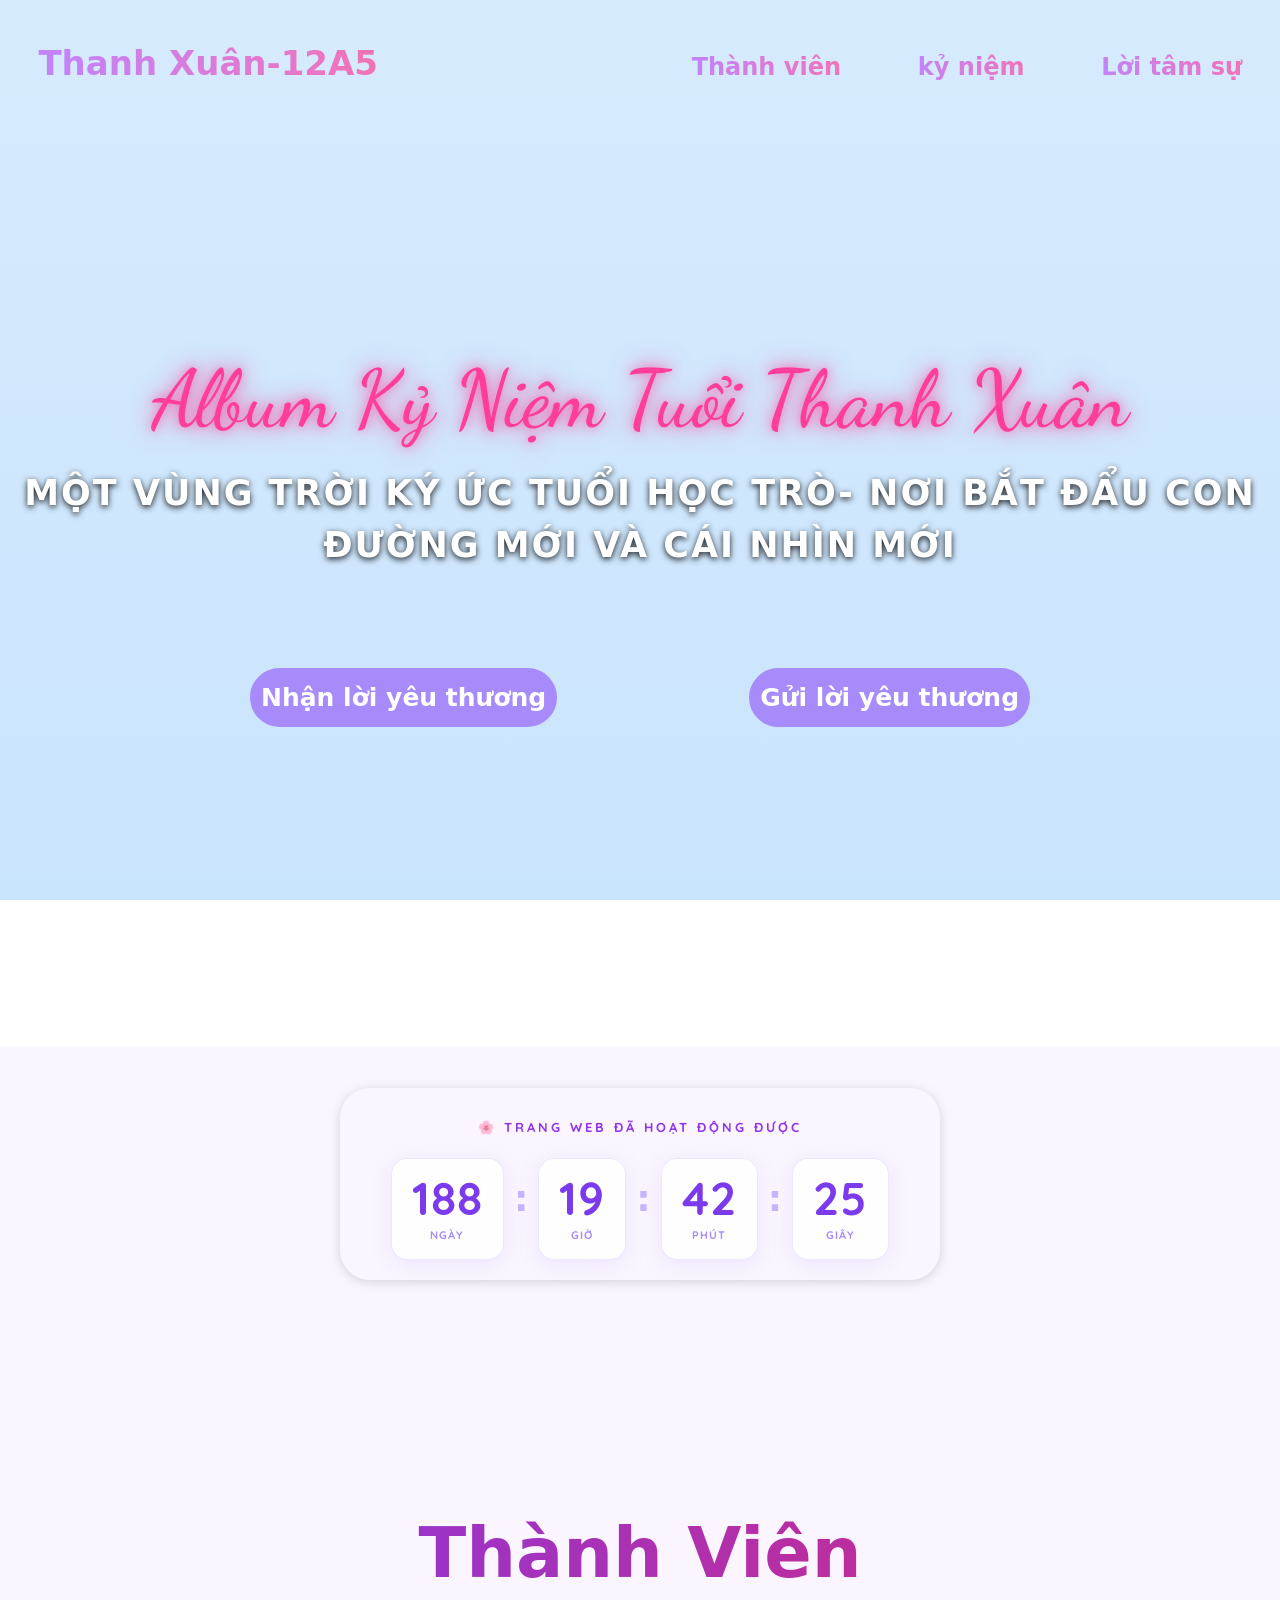
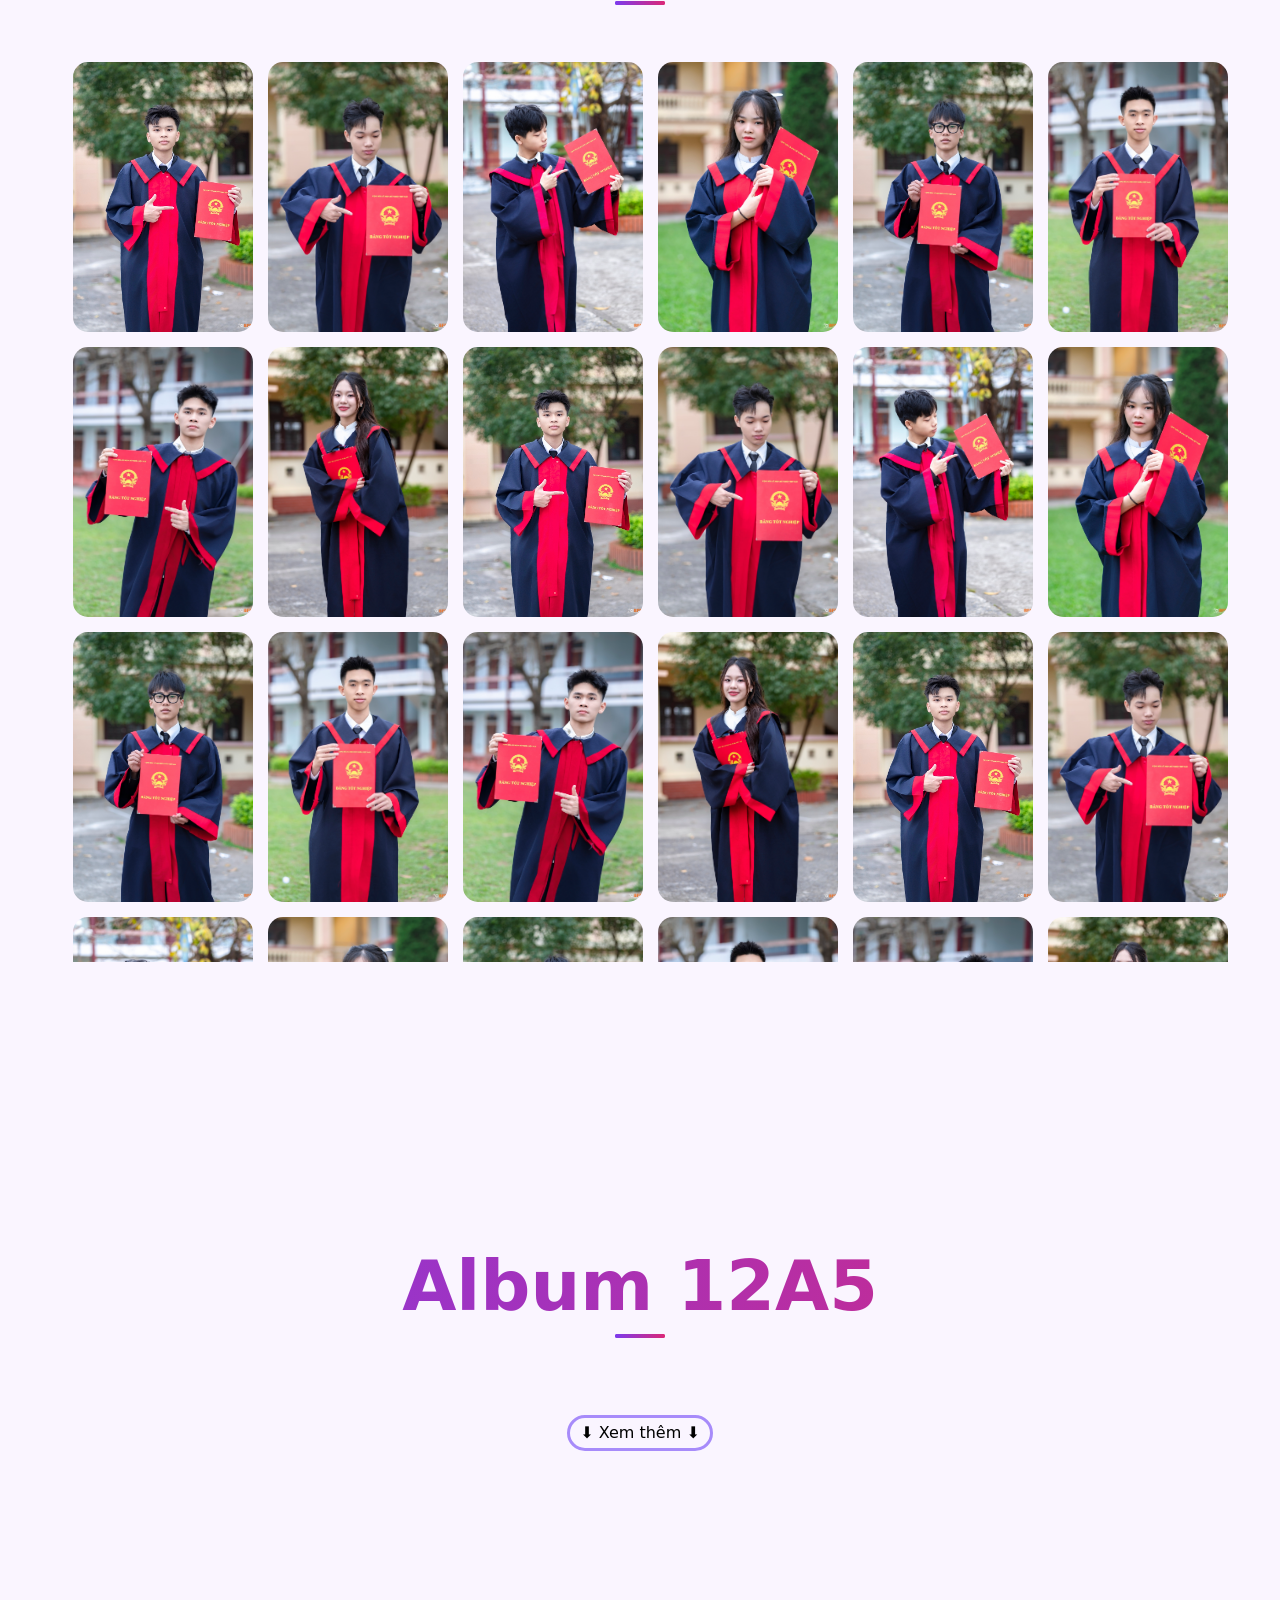
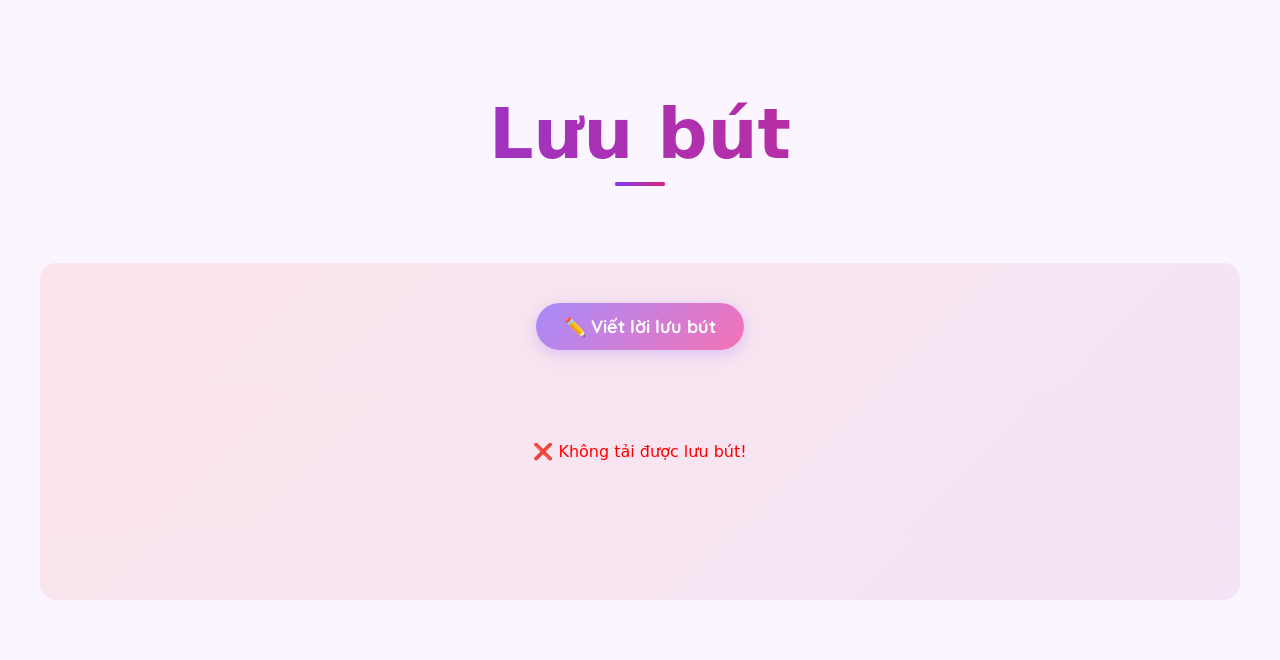
==== commit 1daa3bcb: "Add files via upload" ====
--- a/index.html
+++ b/index.html
@@ -10,9 +10,7 @@
         <script src="https://cdn.jsdelivr.net/npm/bootstrap@5.3.3/dist/js/bootstrap.bundle.min.js"></script>
         <script src="dt/suger-dev.js"></script>
         <script src="https://cdn.jsdelivr.net/npm/eruda"></script>
-        <script>
-            eruda.init();
-        </script>
+        
 
         <link
             href="https://fonts.googleapis.com/css2?family=Dancing+Script:wght@700&family=Quicksand:wght@400;600;700&display=swap"
@@ -56,19 +54,27 @@
             </div>
         </div>
         <div class="nen">
-          <hr>
+            <hr />
             <!-- ĐỒNG HỒ HOẠT ĐỘNG -->
             <div class="khung-dongho">
-              <div class="dongho-title">🌸 Trang web đã hoạt động được</div>
-              <div class="dongho-wrap">
-                <div class="dongho-item"><span id="dh-ngay">000</span><small>ngày</small></div>
-                <div class="dongho-sep">:</div>
-                <div class="dongho-item"><span id="dh-gio">00</span><small>giờ</small></div>
-                <div class="dongho-sep">:</div>
-                <div class="dongho-item"><span id="dh-phut">00</span><small>phút</small></div>
-                <div class="dongho-sep">:</div>
-                <div class="dongho-item"><span id="dh-giay">00</span><small>giây</small></div>
-              </div>
+                <div class="dongho-title">🌸 Trang web đã hoạt động được</div>
+                <div class="dongho-wrap">
+                    <div class="dongho-item">
+                        <span id="dh-ngay">000</span><small>ngày</small>
+                    </div>
+                    <div class="dongho-sep">:</div>
+                    <div class="dongho-item">
+                        <span id="dh-gio">00</span><small>giờ</small>
+                    </div>
+                    <div class="dongho-sep">:</div>
+                    <div class="dongho-item">
+                        <span id="dh-phut">00</span><small>phút</small>
+                    </div>
+                    <div class="dongho-sep">:</div>
+                    <div class="dongho-item">
+                        <span id="dh-giay">00</span><small>giây</small>
+                    </div>
+                </div>
             </div>
 
             <!--CHỮ THƯỚC PHIM KỶ NIỆM  -->
@@ -84,17 +90,17 @@
                         <div
                             class="anh"
                             data-anh='["images/Khanhcunhan1.jpg","images/Khanhvet1.jpg",
-                                       "images/Khanhvet2.jpg","images/Khanhcunhan2.jpg",
-                                       "images/Khanhgd1.jpg","images/Khanhgd2.jpg",
-                                       "images/Khanhvet3.jpg","images/Khanhgd3.jpg",
-                                       "images/Khanhtx1.jpg","images/Khanhtx2.jpg",
-                                       "images/Khanhgd4.jpg","images/Khanhnv.jpg",
-                                       "images/Khanhnv1.jpg","images/Khanhvet13.jpg",
-                                       "images/Khanhtx3.jpg","images/Khanhtx4.jpg",
-                                       "images/Khanhvet5.jpg","images/Khanhvet6.jpg",
-                                       "images/Khanhvet7.jpg","images/Khanhvet8.jpg",
-                                       "images/Khanhvet9.jpg","images/Khanhvet10.jpg",
-                                       "images/Khanhvet11.jpg","images/Khanhvet12.jpg"]'
+          "images/Khanhvet2.jpg","images/Khanhcunhan2.jpg",
+          "images/Khanhgd1.jpg","images/Khanhgd2.jpg",
+          "images/Khanhvet3.jpg","images/Khanhgd3.jpg",
+          "images/Khanhtx1.jpg","images/Khanhtx2.jpg",
+          "images/Khanhgd4.jpg","images/Khanhnv.jpg",
+          "images/Khanhnv1.jpg","images/Khanhvet13.jpg",
+          "images/Khanhtx3.jpg","images/Khanhtx4.jpg",
+          "images/Khanhvet5.jpg","images/Khanhvet6.jpg",
+          "images/Khanhvet7.jpg","images/Khanhvet8.jpg",
+          "images/Khanhvet9.jpg","images/Khanhvet10.jpg",
+          "images/Khanhvet11.jpg","images/Khanhvet12.jpg"]'
                         >
                             <img
                                 class="anhcanhan"
@@ -112,7 +118,17 @@
                                 </div>
                             </div>
                         </div>
-                        <div class="anh">
+                        <div class="anh"
+                        data-anh='["images/Huycunhan1.jpg","images/Huyvet1.jpg",
+          "images/Huyvet2.jpg","images/Huycunhan2.jpg",
+          "images/Huygd1.jpg","images/Huygd2.jpg",
+          "images/Huyvet3.jpg","images/Huygd3.jpg",
+          "images/Huytx1.jpg","images/Huyvet7.jpg",
+          "images/Huygd4.jpg","images/Huynv.jpg",
+          "images/Huynv1.jpg","images/Huygd5.jpg",
+          "images/Huygd7.jpg","images/Huygd6.jpg",
+          "images/Huyvet5.jpg","images/Huyvet6.jpg",
+          "images/Huyvet4.jpg","images/Huycunhan3.jpg"]'>
                             <img
                                 class="anhcanhan"
                                 src="images/Huycunhan1.jpg"
@@ -129,7 +145,20 @@
                                 </div>
                             </div>
                         </div>
-                        <div class="anh">
+                        <div class="anh"
+                        data-anh='["images/Namcunhan1.jpg","images/Namdoi1.jpg",
+                        "images/Namdoi2.jpg","images/Namgd1.jpg",
+                        "images/Namgd2.jpg","images/Namcunhan2.jpg",
+                        "images/Namgd3.jpg","images/Namgd4.jpg",
+                        "images/Namcunhan3.jpg","images/Namgd5.jpg",
+                        "images/Namnv.jpg","images/Namtx1.jpg",
+                        "images/Namcunhan4.jpg","images/Namvet1.jpg",
+                        "images/Namtx2.jpg","images/Namtx3.jpg",
+                        "images/Namtx4.jpg","images/Namtx5.jpg",
+                        "images/Namvet2.jpg","images/Namcunhan5.jpg",
+                        "images/Namcunhan6.jpg","images/Namvet3.jpg",
+                        "images/Namvet4.jpg","images/Namcunhan7.jpg",
+                        "images/Namvet5.jpg","images/Namvet6.jpg"]' >
                             <img
                                 class="anhcanhan"
                                 src="images/Namcunhan1.jpg"
@@ -146,11 +175,25 @@
                                 </div>
                             </div>
                         </div>
-                        <div class="anh">
+                        <div class="anh"
+                         data-anh='["images/Mycunhan1.jpg","images/Myaodai1.jpg",
+                                 "images/Myaodai2.jpg","images/Mycunhan2.jpg",
+                                 "images/Mygd1.jpg","images/Myaodai3.jpg",
+                                 "images/Mycunhan3.jpg","images/Mycunhan4.jpg",
+                                 "images/Mytx1.jpg","images/Myaodai4.jpg",
+                                 "images/Mycunhan5.jpg","images/Mygd2.jpg",
+                                 "images/Mycunhan6.jpg","images/Mygd3.jpg",
+                                 "images/Myaodai5.jpg","images/Mygd4.jpg",
+                                 "images/Mytx2.jpg","images/Myaodai6.jpg",
+                                 "images/Mygd5.jpg","images/Mytx3.jpg",
+                                 "images/Myaodai7.jpg","images/Myaodai8.jpg",
+                                 "images/Mytx4.jpg","images/Mygd6.jpg",
+                                 "images/Mytx5.jpg"]'>
                             <img class="anhcanhan" src="images/Mycunhan1.jpg" />
 
                             <div class="lopphu">
-                                <div class="noidung">
+                                <div class="noidung"
+                                >
                                     <b>Vũ Đặng Thảo My</b><br />
                                     <p1
                                         >♥️💝💖<br /><b class="xemchitiet"
@@ -236,7 +279,7 @@
 
                             <div class="lopphu">
                                 <div class="noidung">
-                                    <b>Nguyễn Duy Khánh</b><br />
+                                    <b>Phạm Thanh Vân</b><br />
                                     <p1
                                         >♥️💝💖<br /><b class="xemchitiet"
                                             >🗨️ Xem chi tiết ➡️</b
@@ -253,7 +296,7 @@
 
                             <div class="lopphu">
                                 <div class="noidung">
-                                    <b>Bùi Trung Huy</b><br />
+                                    <b>Nguyễn Thành Trung</b><br />
                                     <p1
                                         >♥️💝💖<br /><b class="xemchitiet"
                                             >🗨️ Xem chi tiết ➡️</b
@@ -270,7 +313,7 @@
 
                             <div class="lopphu">
                                 <div class="noidung">
-                                    <b>Bùi Trung Nam</b><br />
+                                    <b>Phạm Minh Tuấn</b><br />
                                     <p1
                                         >♥️💝💖<br /><b class="xemchitiet"
                                             >🗨️ Xem chi tiết ➡️</b
@@ -284,7 +327,7 @@
 
                             <div class="lopphu">
                                 <div class="noidung">
-                                    <b>Vũ Đặng Thảo My</b><br />
+                                    <b>Nguyễn Duy Toàn</b><br />
                                     <p1
                                         >♥️💝💖<br /><b class="xemchitiet"
                                             >🗨️ Xem chi tiết ➡️</b
@@ -301,7 +344,7 @@
 
                             <div class="lopphu">
                                 <div class="noidung">
-                                    <b>Trần Quốc Trung</b><br />
+                                    <b>Đỗ Hà Phương</b><br />
                                     <p1
                                         >♥️💝💖<br /><b class="xemchitiet"
                                             >🗨️ Xem chi tiết ➡️</b
@@ -318,7 +361,7 @@
 
                             <div class="lopphu">
                                 <div class="noidung">
-                                    <b>Phạm Ngọc Quý</b><br />
+                                    <b>Lương Nhật Chi</b><br />
                                     <p1
                                         >♥️💝💖<br /><b class="xemchitiet"
                                             >🗨️ Xem chi tiết ➡️</b
@@ -335,7 +378,7 @@
 
                             <div class="lopphu">
                                 <div class="noidung">
-                                    <b>Đỗ Trung Tuyển</b><br />
+                                    <b>Vũ Huyền Diệu</b><br />
                                     <p1
                                         >♥️💝💖<br /><b class="xemchitiet"
                                             >🗨️ Xem chi tiết ➡️</b
@@ -352,7 +395,7 @@
 
                             <div class="lopphu">
                                 <div class="noidung">
-                                    <b>Vũ Thị Hồng Huế</b><br />
+                                    <b>Nguyễn Tiến Đạt</b><br />
                                     <p1
                                         >♥️💝💖<br /><b class="xemchitiet"
                                             >🗨️ Xem chi tiết ➡️</b
@@ -369,7 +412,7 @@
 
                             <div class="lopphu">
                                 <div class="noidung">
-                                    <b>Nguyễn Duy Khánh</b><br />
+                                    <b>Phạm Tiến Dũng</b><br />
                                     <p1
                                         >♥️💝💖<br /><b class="xemchitiet"
                                             >🗨️ Xem chi tiết ➡️</b
@@ -386,7 +429,7 @@
 
                             <div class="lopphu">
                                 <div class="noidung">
-                                    <b>Bùi Trung Huy</b><br />
+                                    <b>Vũ Thành Đạt</b><br />
                                     <p1
                                         >♥️💝💖<br /><b class="xemchitiet"
                                             >🗨️ Xem chi tiết ➡️</b
@@ -403,7 +446,7 @@
 
                             <div class="lopphu">
                                 <div class="noidung">
-                                    <b>Bùi Trung Nam</b><br />
+                                    <b>Trần Đức Doanh</b><br />
                                     <p1
                                         >♥️💝💖<br /><b class="xemchitiet"
                                             >🗨️ Xem chi tiết ➡️</b
@@ -417,7 +460,7 @@
 
                             <div class="lopphu">
                                 <div class="noidung">
-                                    <b>Vũ Đặng Thảo My</b><br />
+                                    <b>Lương Hương Giang</b><br />
                                     <p1
                                         >♥️💝💖<br /><b class="xemchitiet"
                                             >🗨️ Xem chi tiết ➡️</b
@@ -434,7 +477,7 @@
 
                             <div class="lopphu">
                                 <div class="noidung">
-                                    <b>Trần Quốc Trung</b><br />
+                                    <b>Trần Thị Thanh Huyền</b><br />
                                     <p1
                                         >♥️💝💖<br /><b class="xemchitiet"
                                             >🗨️ Xem chi tiết ➡️</b
@@ -451,7 +494,7 @@
 
                             <div class="lopphu">
                                 <div class="noidung">
-                                    <b>Phạm Ngọc Quý</b><br />
+                                    <b>Đỗ Phương Linh</b><br />
                                     <p1
                                         >♥️💝💖<br /><b class="xemchitiet"
                                             >🗨️ Xem chi tiết ➡️</b
@@ -468,7 +511,7 @@
 
                             <div class="lopphu">
                                 <div class="noidung">
-                                    <b>Đỗ Trung Tuyển</b><br />
+                                    <b>Phạm Ngọc Lương</b><br />
                                     <p1
                                         >♥️💝💖<br /><b class="xemchitiet"
                                             >🗨️ Xem chi tiết ➡️</b
@@ -485,7 +528,7 @@
 
                             <div class="lopphu">
                                 <div class="noidung">
-                                    <b>Vũ Thị Hồng Huế</b><br />
+                                    <b>Nguyễn Hoàng Ninh</b><br />
                                     <p1
                                         >♥️💝💖<br /><b class="xemchitiet"
                                             >🗨️ Xem chi tiết ➡️</b
@@ -502,7 +545,7 @@
 
                             <div class="lopphu">
                                 <div class="noidung">
-                                    <b>Nguyễn Duy Khánh</b><br />
+                                    <b>Bùi Đức Hiếu Anh</b><br />
                                     <p1
                                         >♥️💝💖<br /><b class="xemchitiet"
                                             >🗨️ Xem chi tiết ➡️</b
@@ -519,7 +562,7 @@
 
                             <div class="lopphu">
                                 <div class="noidung">
-                                    <b>Bùi Trung Huy</b><br />
+                                    <b>Phan Tuấn Anh</b><br />
                                     <p1
                                         >♥️💝💖<br /><b class="xemchitiet"
                                             >🗨️ Xem chi tiết ➡️</b
@@ -536,7 +579,7 @@
 
                             <div class="lopphu">
                                 <div class="noidung">
-                                    <b>Bùi Trung Nam</b><br />
+                                    <b>Ngô Thị Huyền</b><br />
                                     <p1
                                         >♥️💝💖<br /><b class="xemchitiet"
                                             >🗨️ Xem chi tiết ➡️</b
@@ -550,7 +593,7 @@
 
                             <div class="lopphu">
                                 <div class="noidung">
-                                    <b>Vũ Đặng Thảo My</b><br />
+                                    <b>Nguyễn Đức Anh</b><br />
                                     <p1
                                         >♥️💝💖<br /><b class="xemchitiet"
                                             >🗨️ Xem chi tiết ➡️</b
@@ -567,7 +610,7 @@
 
                             <div class="lopphu">
                                 <div class="noidung">
-                                    <b>Trần Quốc Trung</b><br />
+                                    <b>Phạm Thị Mai Anh</b><br />
                                     <p1
                                         >♥️💝💖<br /><b class="xemchitiet"
                                             >🗨️ Xem chi tiết ➡️</b
@@ -584,7 +627,7 @@
 
                             <div class="lopphu">
                                 <div class="noidung">
-                                    <b>Phạm Ngọc Quý</b><br />
+                                    <b>Mai Vân Anh</b><br />
                                     <p1
                                         >♥️💝💖<br /><b class="xemchitiet"
                                             >🗨️ Xem chi tiết ➡️</b
@@ -601,7 +644,7 @@
 
                             <div class="lopphu">
                                 <div class="noidung">
-                                    <b>Đỗ Trung Tuyển</b><br />
+                                    <b>Nguyễn Lan Anh</b><br />
                                     <p1
                                         >♥️💝💖<br /><b class="xemchitiet"
                                             >🗨️ Xem chi tiết ➡️</b
@@ -618,7 +661,7 @@
 
                             <div class="lopphu">
                                 <div class="noidung">
-                                    <b>Vũ Thị Hồng Huế</b><br />
+                                    <b>Nguyễn Thanh Bình</b><br />
                                     <p1
                                         >♥️💝💖<br /><b class="xemchitiet"
                                             >🗨️ Xem chi tiết ➡️</b
@@ -635,7 +678,7 @@
 
                             <div class="lopphu">
                                 <div class="noidung">
-                                    <b>Nguyễn Duy Khánh</b><br />
+                                    <b>Nguyễn Thái Học</b><br />
                                     <p1
                                         >♥️💝💖<br /><b class="xemchitiet"
                                             >🗨️ Xem chi tiết ➡️</b
@@ -652,7 +695,7 @@
 
                             <div class="lopphu">
                                 <div class="noidung">
-                                    <b>Bùi Trung Huy</b><br />
+                                    <b>Nguyễn Thế Hiệp</b><br />
                                     <p1
                                         >♥️💝💖<br /><b class="xemchitiet"
                                             >🗨️ Xem chi tiết ➡️</b
@@ -669,7 +712,7 @@
 
                             <div class="lopphu">
                                 <div class="noidung">
-                                    <b>Bùi Trung Nam</b><br />
+                                    <b>Mai Minh Phong</b><br />
                                     <p1
                                         >♥️💝💖<br /><b class="xemchitiet"
                                             >🗨️ Xem chi tiết ➡️</b
@@ -683,7 +726,7 @@
 
                             <div class="lopphu">
                                 <div class="noidung">
-                                    <b>Vũ Đặng Thảo My</b><br />
+                                    <b>Đinh Nhật Anh</b><br />
                                     <p1
                                         >♥️💝💖<br /><b class="xemchitiet"
                                             >🗨️ Xem chi tiết ➡️</b
@@ -700,7 +743,7 @@
 
                             <div class="lopphu">
                                 <div class="noidung">
-                                    <b>Trần Quốc Trung</b><br />
+                                    <b>Nguyễn Nhật Anh</b><br />
                                     <p1
                                         >♥️💝💖<br /><b class="xemchitiet"
                                             >🗨️ Xem chi tiết ➡️</b
@@ -717,7 +760,7 @@
 
                             <div class="lopphu">
                                 <div class="noidung">
-                                    <b>Phạm Ngọc Quý</b><br />
+                                    <b>Phạm Minh Phúc</b><br />
                                     <p1
                                         >♥️💝💖<br /><b class="xemchitiet"
                                             >🗨️ Xem chi tiết ➡️</b
@@ -734,7 +777,7 @@
 
                             <div class="lopphu">
                                 <div class="noidung">
-                                    <b>Đỗ Trung Tuyển</b><br />
+                                    <b>Đỗ Minh Thư</b><br />
                                     <p1
                                         >♥️💝💖<br /><b class="xemchitiet"
                                             >🗨️ Xem chi tiết ➡️</b
@@ -751,7 +794,7 @@
 
                             <div class="lopphu">
                                 <div class="noidung">
-                                    <b>Vũ Thị Hồng Huế</b><br />
+                                    <b>Phạm Thùy Trang</b><br />
                                     <p1
                                         >♥️💝💖<br /><b class="xemchitiet"
                                             >🗨️ Xem chi tiết ➡️</b
@@ -768,7 +811,7 @@
 
                             <div class="lopphu">
                                 <div class="noidung">
-                                    <b>Nguyễn Duy Khánh</b><br />
+                                    <b>Phạm Thu Trang</b><br />
                                     <p1
                                         >♥️💝💖<br /><b class="xemchitiet"
                                             >🗨️ Xem chi tiết ➡️</b
@@ -1580,4 +1623,3 @@
         <script src="script.js"></script>
     </body>
 </html>
-
--- a/Style.css
+++ b/Style.css
@@ -713,7 +713,7 @@
     transition: height 0.4s ease;
 }
 .album12a5-inner.collapsed {
-    height: 600px;
+    height: 1400px;
 }
 #btnAlbum12a5 {
     margin-bottom: 10px;
